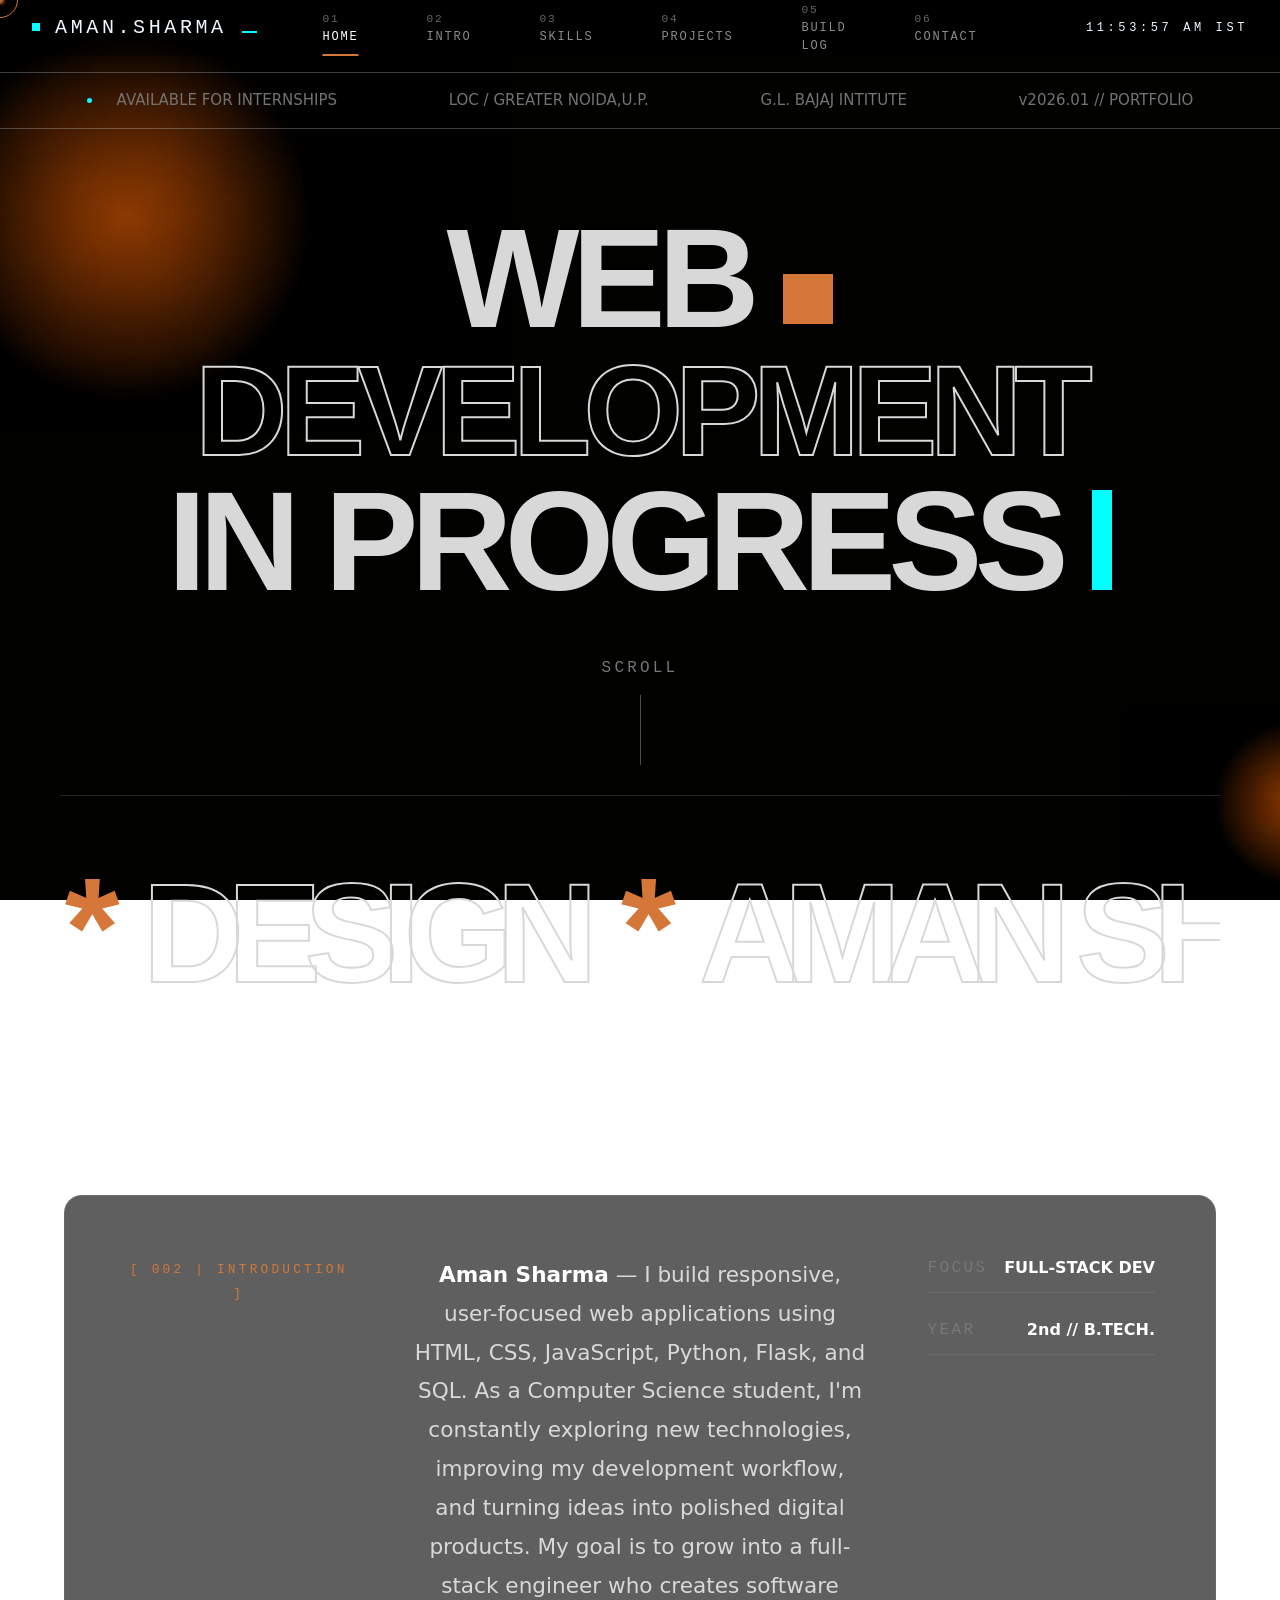
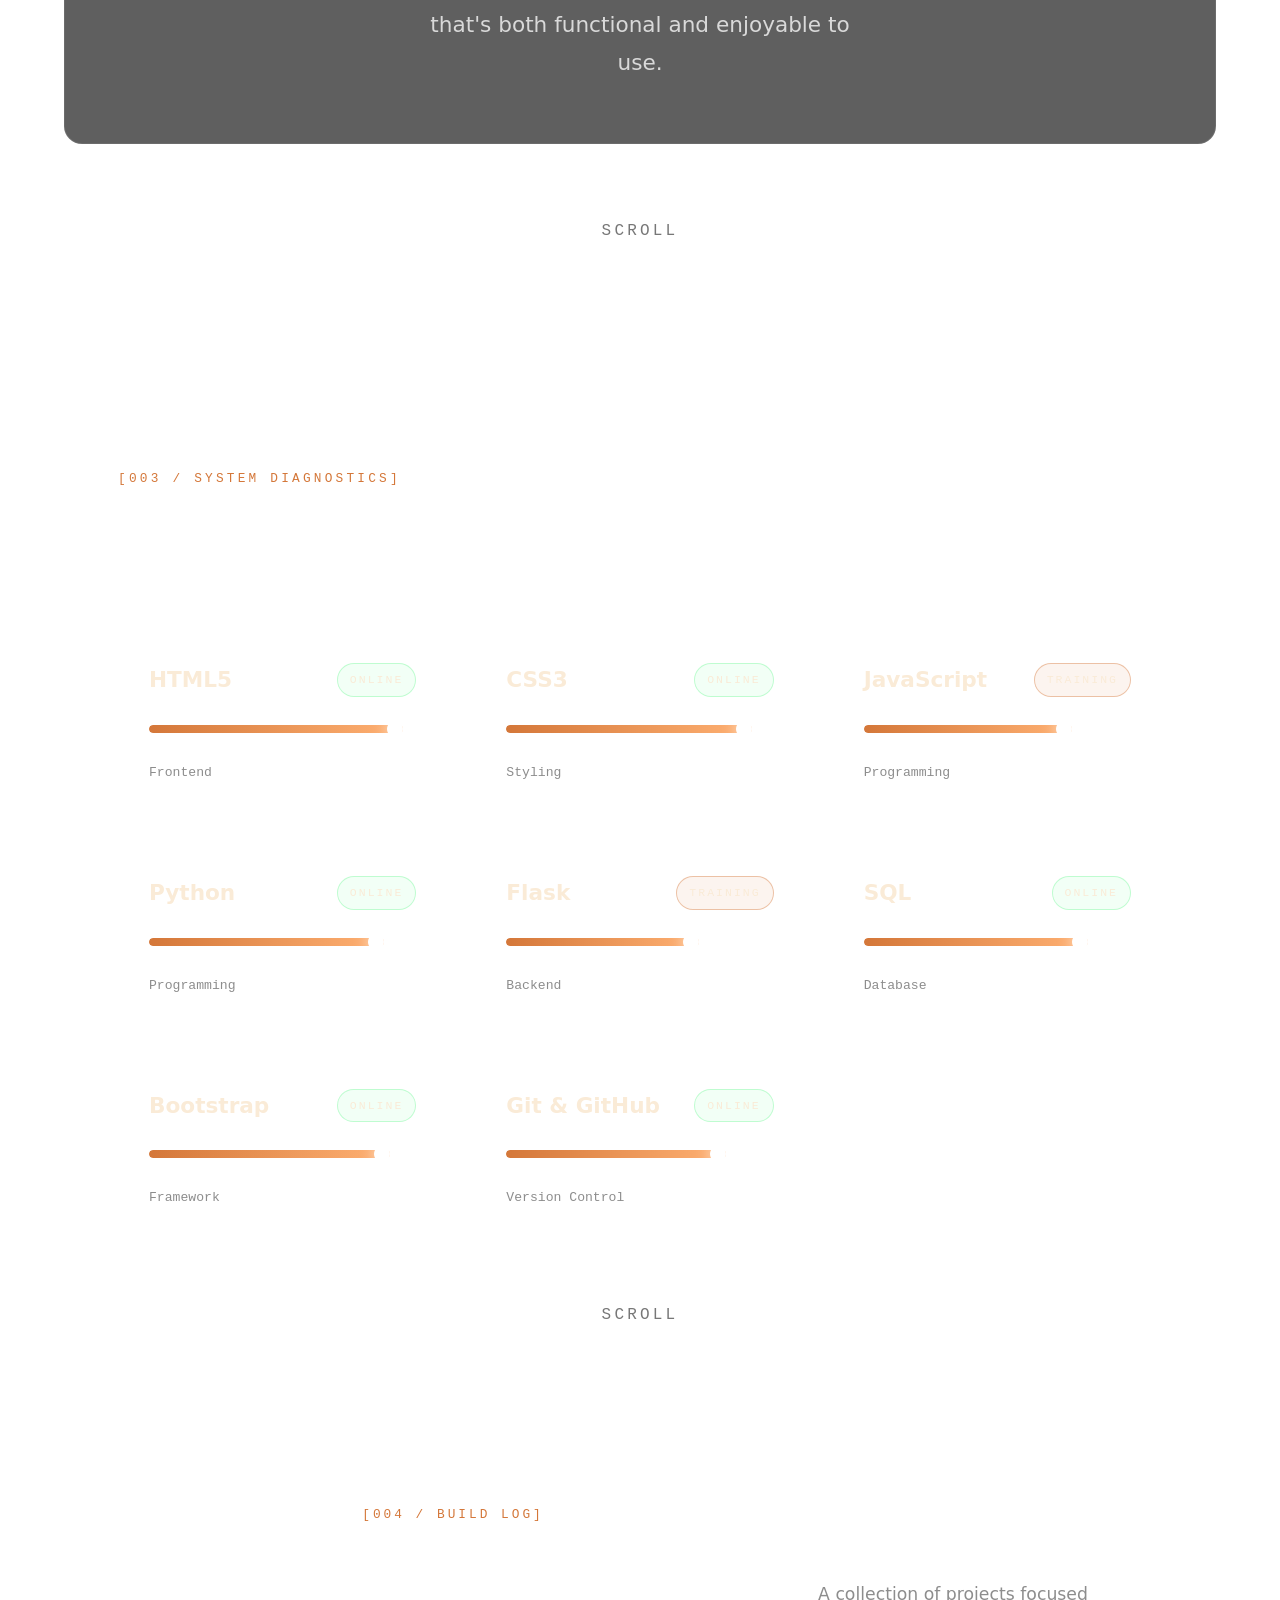
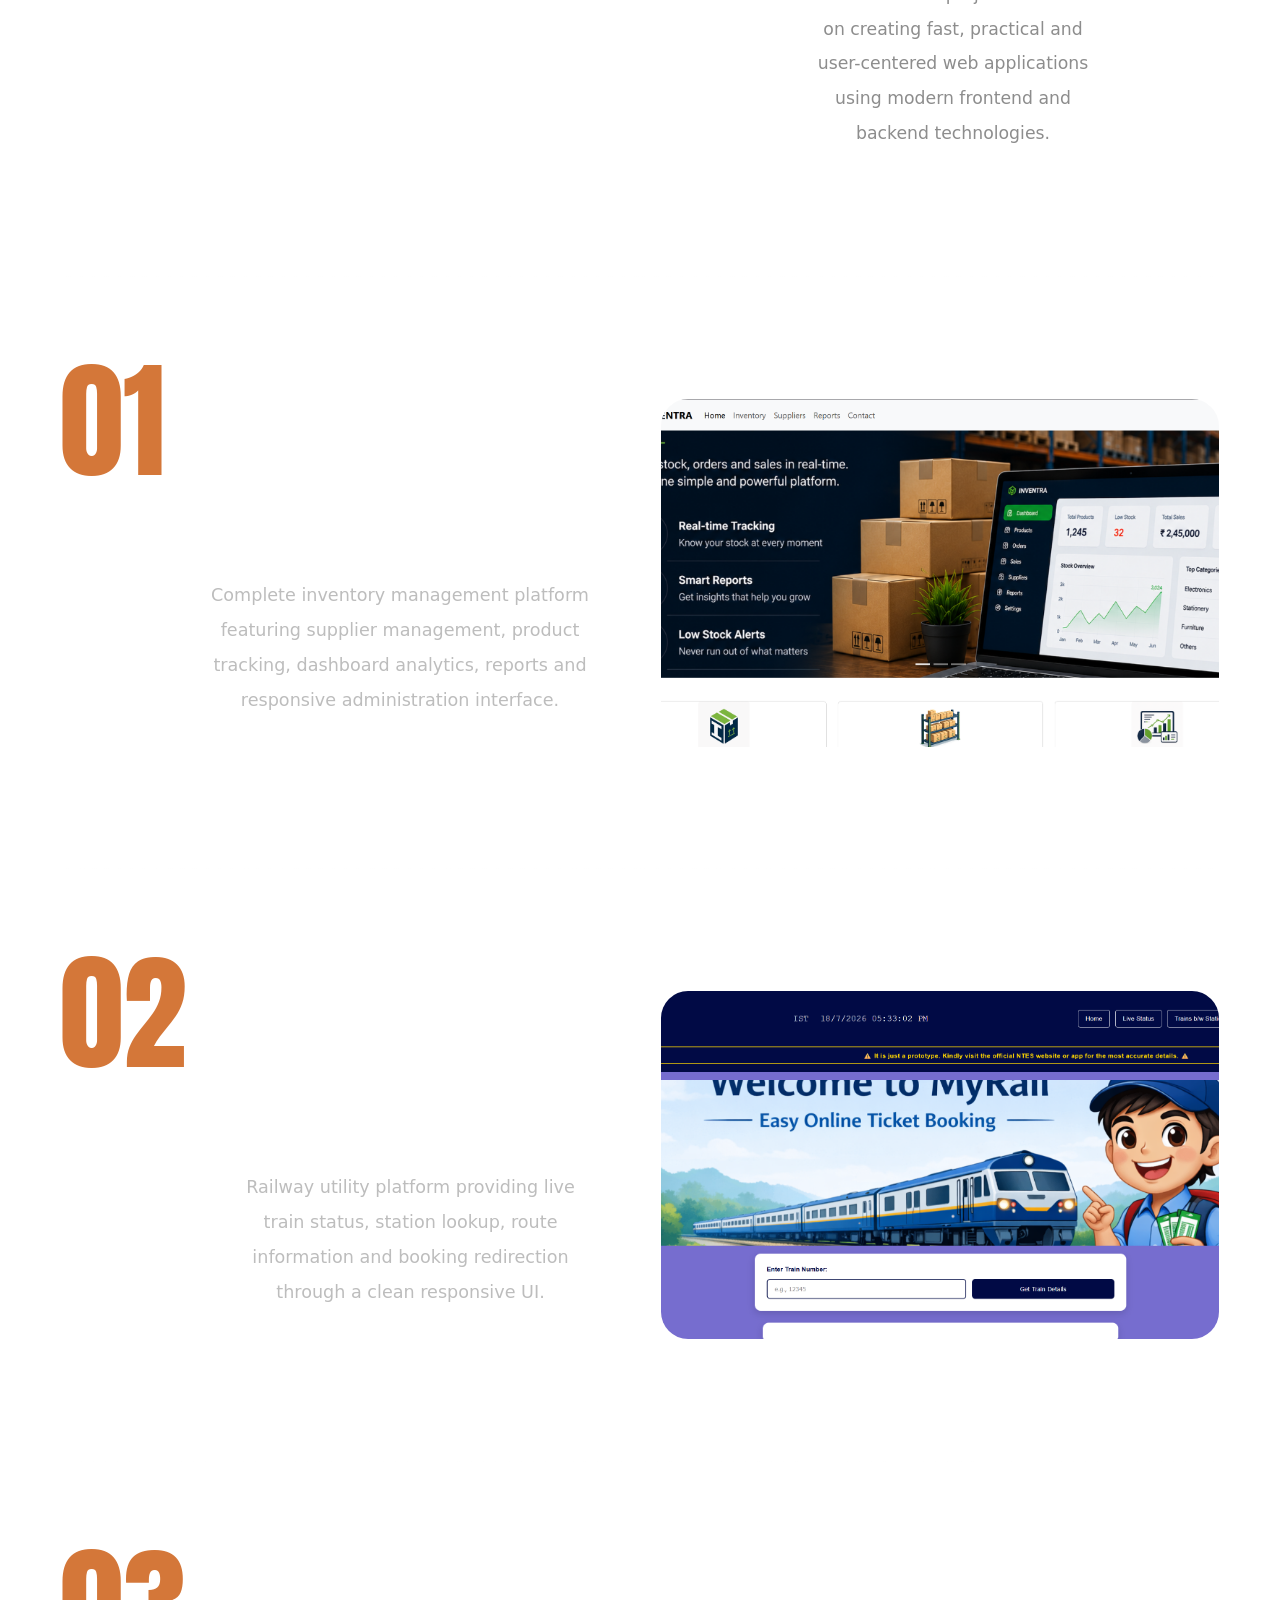
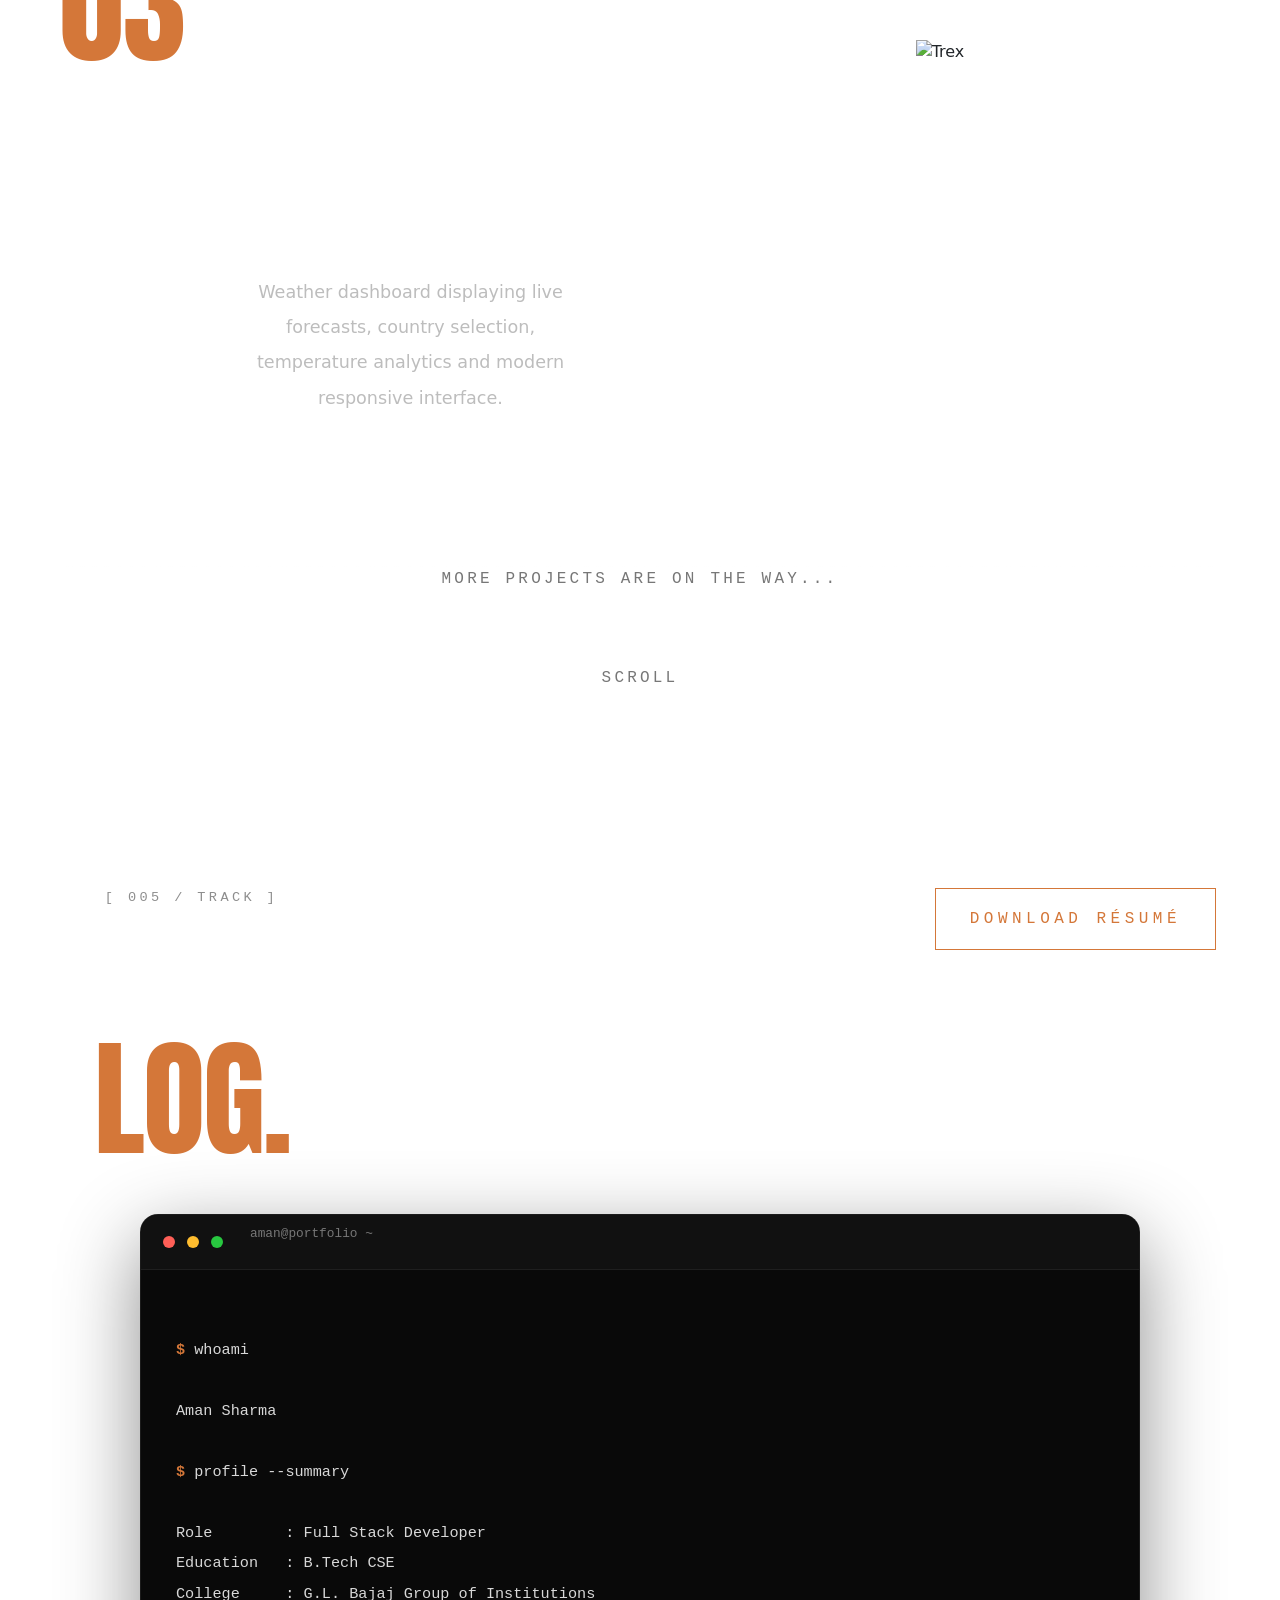
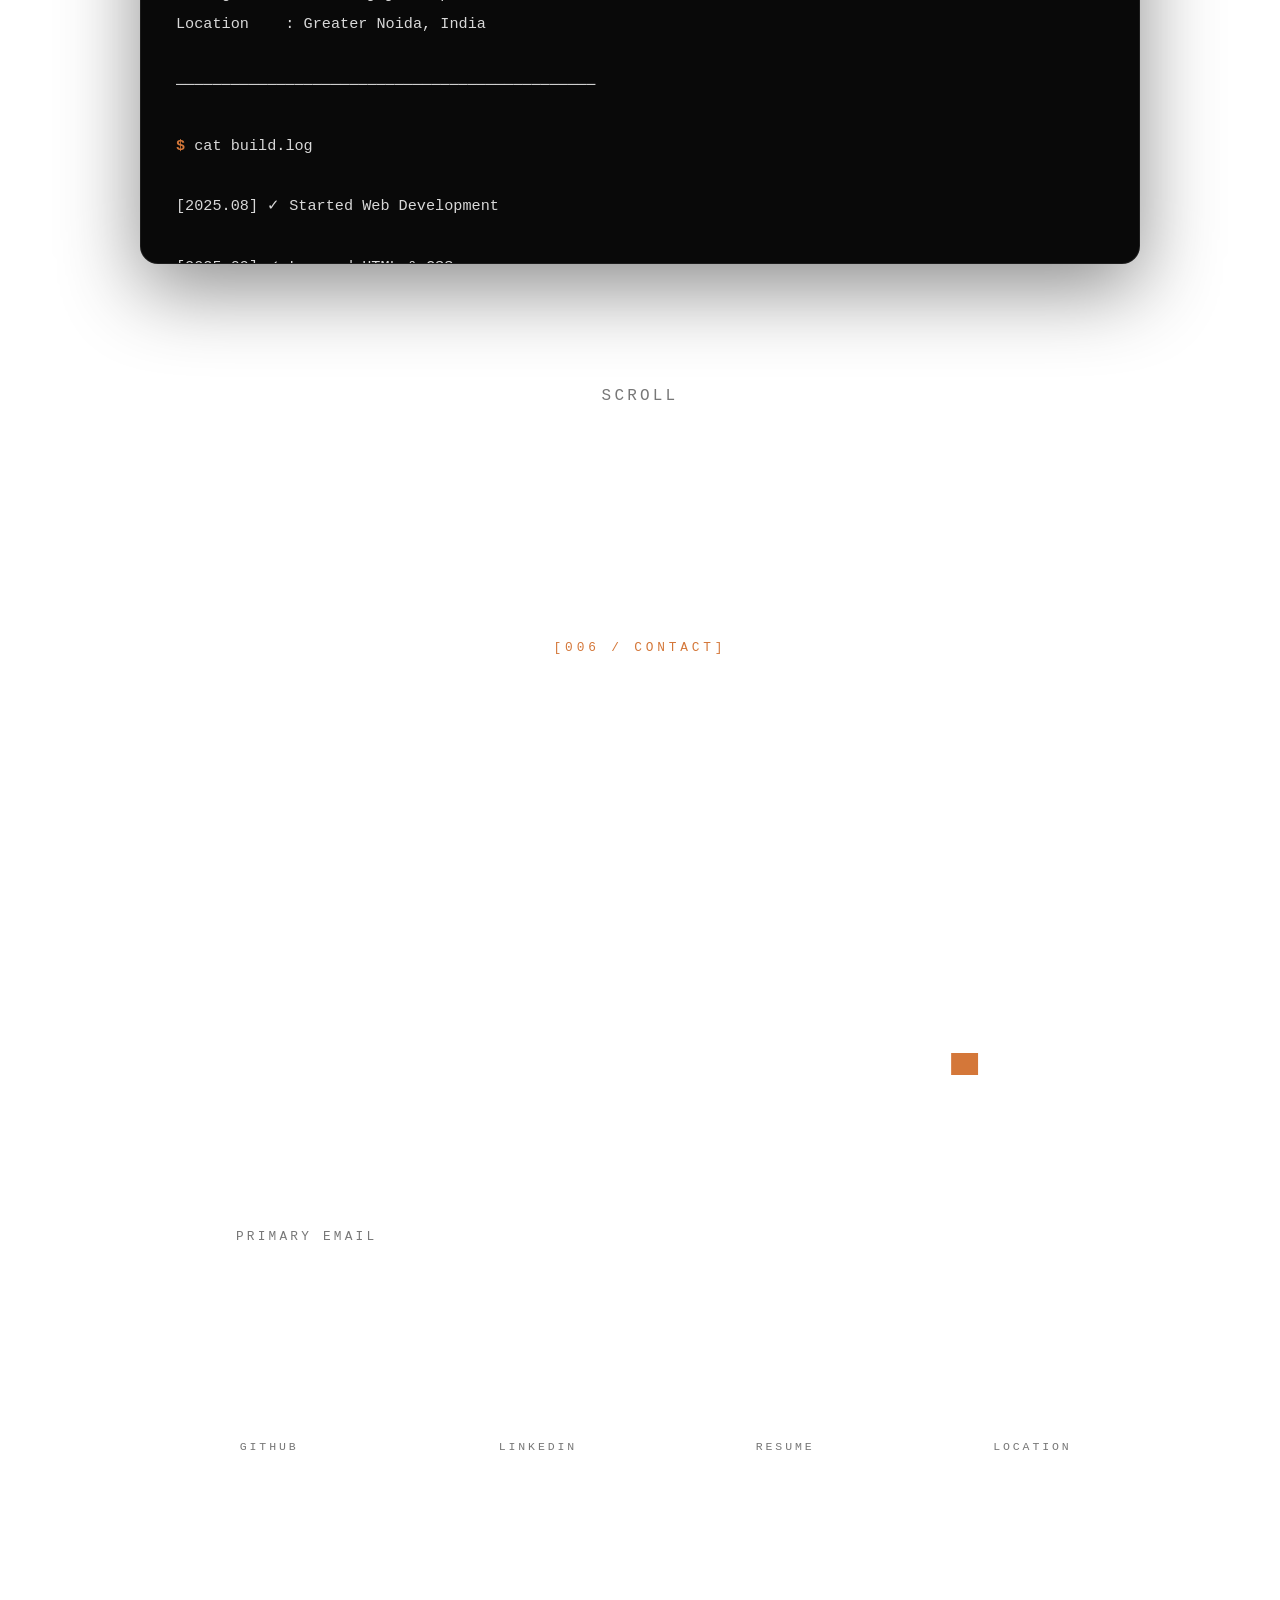
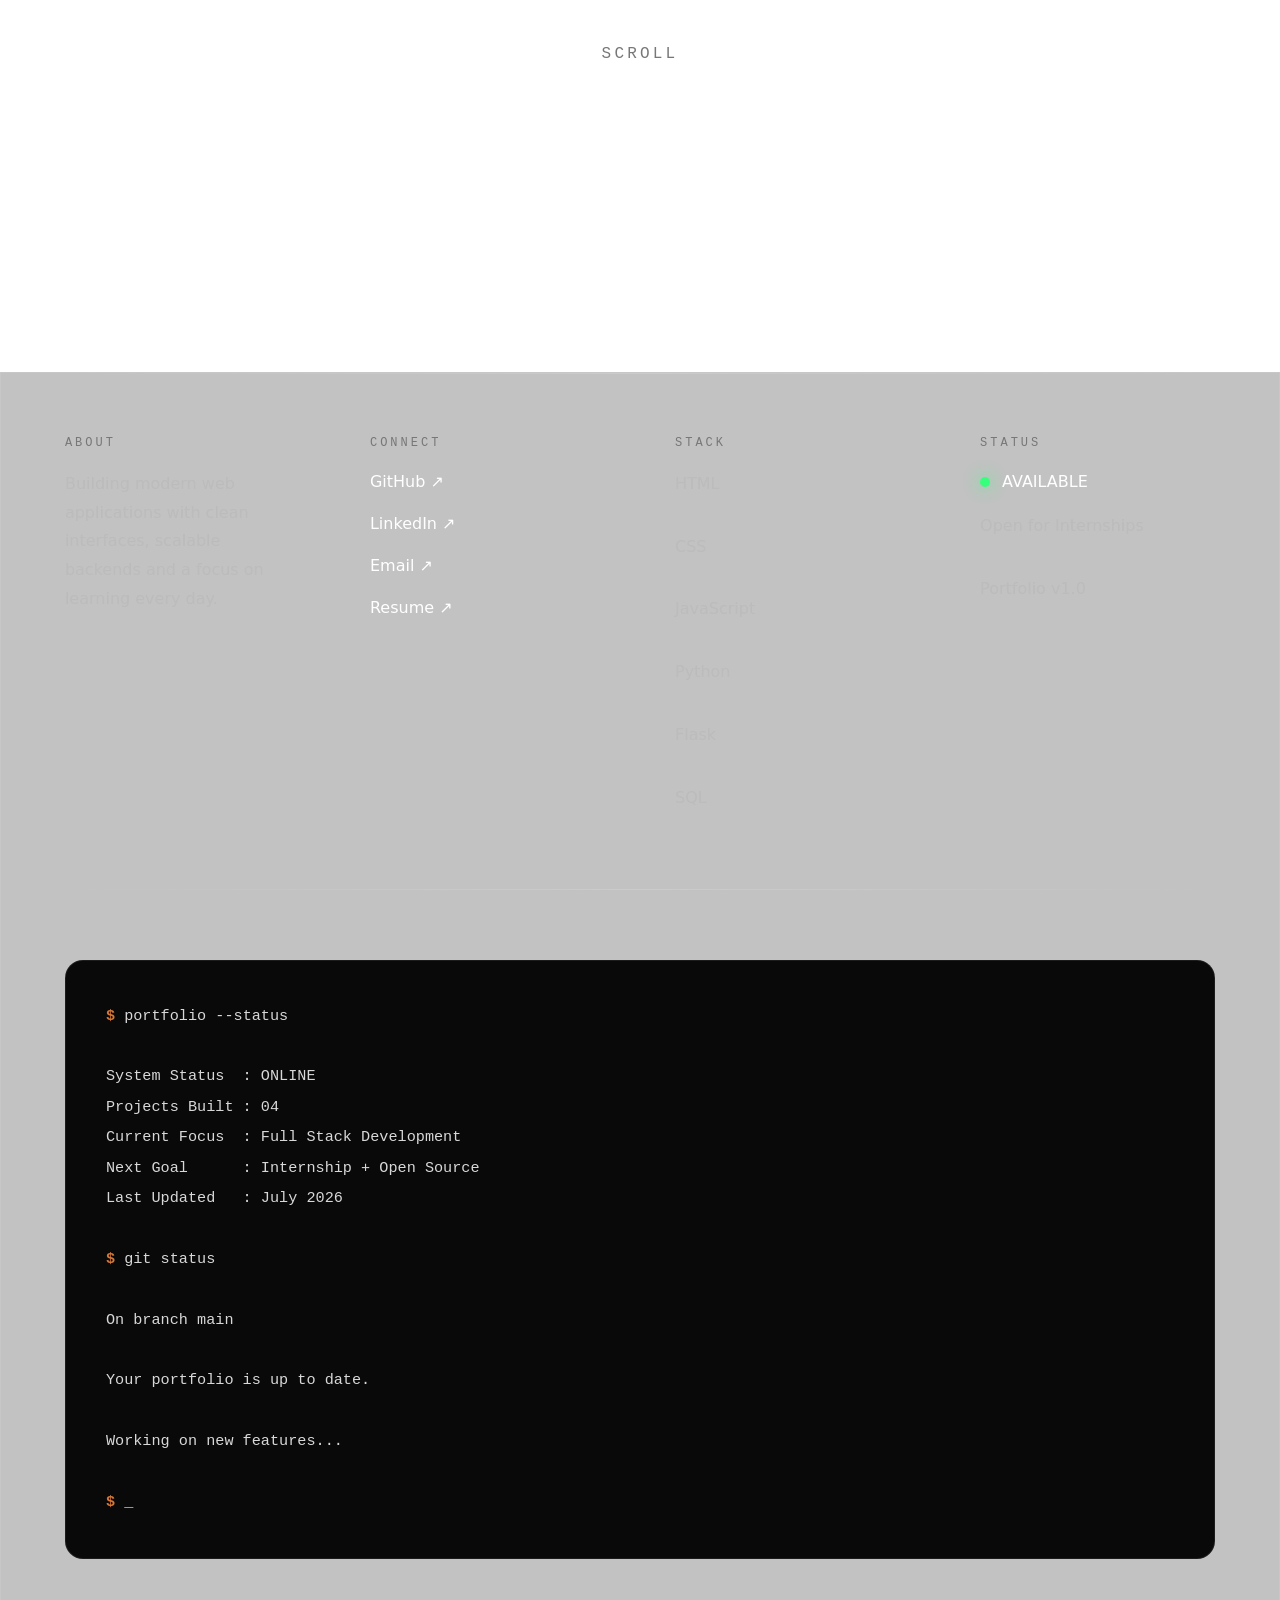
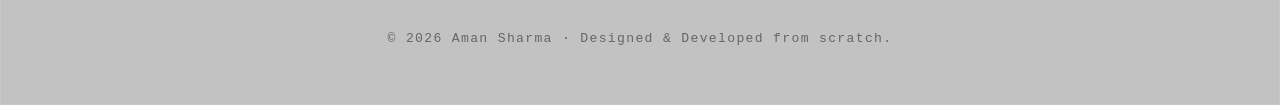
==== index.html @ d2cd314a "Add files via upload" ====
<!DOCTYPE html>

<html lang="en">

<head>

    <meta charset="UTF-8">

    <meta name="viewport" content="width=device-width, initial-scale=1.0">

    <title>AMAN SHARMA | PORTFOLIO</title>



    <link rel="stylesheet" href="style.css">

    <link href="https://cdn.jsdelivr.net/npm/bootstrap@5.3.8/dist/css/bootstrap.min.css" rel="stylesheet" integrity="sha384-sRIl4kxILFvY47J16cr9ZwB07vP4J8+LH7qKQnuqkuIAvNWLzeN8tE5YBujZqJLB" crossorigin="anonymous">

   <link rel="preconnect" href="https://fonts.googleapis.com">

    <link rel="preconnect" href="https://fonts.gstatic.com" crossorigin>

    <link href="https://fonts.googleapis.com/css2?family=Anton&display=swap" rel="stylesheet">

</head>

<body>



    <div class="fixed-bg"></div>



    <nav class="navbar navbar-expand-lg fixed-top" style="position:sticky; background-color:rgb(0,0,0,35%); margin-left: 20px;">

     <div class="container-fluid" style="font-size: 0.75rem; letter-spacing: 0.3em;  font-family: 'JetBrains Mono', monospace; ">

        <a class="navbar-brand" href="#home" style="color: aliceblue;">

        <span class="blinking-square">

</span>

      AMAN.SHARMA

      <span class="blinking-rect">

</span>

    </a>

    <button class="navbar-toggler" type="button" data-bs-toggle="collapse" data-bs-target="#navbarNav" aria-controls="navbarNav" aria-expanded="false" aria-label="Toggle navigation">

      <span class="navbar-toggler-icon"></span>

    </button>

    <div class="collapse navbar-collapse justify-content-center" id="navbarNav">

    <ul class="navbar-nav nav-center">

    <li class="nav-item">
        <a class="nav-link active" href="#home">
            <span>01</span> HOME
        </a>
    </li>

    <li class="nav-item">
        <a class="nav-link" href="#intro">
            <span>02</span> INTRO
        </a>
    </li>

    <li class="nav-item">
        <a class="nav-link" href="#skills">
            <span>03</span> SKILLS
        </a>
    </li>

    <li class="nav-item">
        <a class="nav-link" href="#projects">
            <span>04</span> PROJECTS
        </a>
    </li>

    <li class="nav-item">
        <a class="nav-link" href="#journey">
            <span>05</span> BUILD LOG
        </a>
    </li>

    <li class="nav-item">
        <a class="nav-link" href="#contact">
            <span>06</span> CONTACT
        </a>
    </li>

</ul>

      

    </div>

    <span class="navbar-text" id="clock" style="color: aliceblue; MARGIN-RIGHT:20PX">

        00 : 00  IST

      </span>

  </div>



</nav>



<span style="margin-top: 50px;">

    <hr style="color: aliceblue;">

    <div class="container">

  <div class="item"><span class="CIRC">

</span>AVAILABLE FOR INTERNSHIPS</div>

  <div class="item">LOC / GREATER NOIDA,U.P.</div>

  <div class="item">G.L. BAJAJ INTITUTE</div>

  <div class="item">v2026.01 // PORTFOLIO</div>

</div>

    <hr style="color: aliceblue;">

</span>

    <main style="margin-top: 0px;">
        <section id="home" >
        <div class="hero-title">

    <div class="software">WEB <span class="blinking-square blinking-square-lg"> </span></div> 

    <div class="engineer">Development</div>

    <div class="prog">IN PROGRESS <span class="blinking-rect blinking-rect-lg"></span></div>

</div>

<div class="scroll-indicator" style="margin-top:50px">



    <span>SCROLL</span>



    <div class="scroll-line"></div>



</div>

</div>



        <section class="marquee">

    <div class="marquee-content">

        <span class="engineer" >AMAN SHARMA</span>

        <span class="ast">*</span>

        <span class="engineer" >G.L. BAJAJ</span>

        <span class="ast" >*</span>

        <span class="engineer" >B.TECH.</span>

        <span class="ast" >*</span>

        <span  class="engineer">CSE</span>

        <span class="ast" >*</span>

        <span class="engineer" >DEVELOP</span>

        <span class="ast" >*</span>

        <span class="engineer" >&</span>

        <span class="ast" >*</span>

        <span class="engineer">DESIGN</span>



        <!-- Duplicate for seamless looping -->

        <span class="ast" >*</span>

        <span class="engineer">AMAN SHARMA</span>

        <span class="ast" >*</span>

        <span class="engineer">G.L. BAJAJ</span>

        <span class="ast" >*</span>

        <span class="engineer">B.TECH.</span>

        <span class="ast" >*</span>

        <span class="engineer">CSE</span>

        <span class="ast" >*</span>

        <span class="engineer">DEVELOP</span>

        <span class="ast" >*</span>

        <span class="engineer">&</span>

        <span class="ast" >*</span>

        <span class="engineer">DESIGN</span>

    </div>

</section>
</section>


    <section class="intro" id="intro">



    <div class="intro-heading">

        <span>[ 002 | INTRODUCTION ]</span>

    </div>



    <div class="intro-text">

        <p>

            <strong>Aman Sharma</strong> — I build responsive, user-focused web applications using HTML, CSS, JavaScript, Python, Flask, and SQL. As a Computer Science student, I'm constantly exploring new technologies, improving my development workflow, and turning ideas into polished digital products. My goal is to grow into a full-stack engineer who creates software that's both functional and enjoyable to use.

        </p>

    </div>



    <div class="intro-info">



        <div class="info-row">

            <span>FOCUS</span>

            <span>FULL-STACK DEV</span>

        </div>



        <div class="info-row">

            <span>YEAR</span>

            <span>2nd // B.TECH.</span>

        </div>



    </div>



</section>

<div class="scroll-indicator">



    <span>SCROLL</span>



    <div class="scroll-line"></div>



</div>

<hr style="width:100%; border:0; border-top:1px solid rgb(255, 255, 255); margin:40px 0;">

            

            



        <section class="skills-section" id="skills">



    <div class="section-head">



        <p>[003 / SYSTEM DIAGNOSTICS]</p>



        <h2>PROFESSIONAL SKILLS.</h2>



    </div>



    <div class="diagnostics">



        <div class="diag-card">

            <div class="diag-top">

                <span>HTML5</span>

                <span class="online">ONLINE</span>

            </div>

            <div class="diag-bar">

                <div class="fill" style="width:95%"></div>

            </div>

            <div class="diag-bottom">

                <span>Frontend</span>

                <span>95%</span>

            </div>

        </div>



        <div class="diag-card">

            <div class="diag-top">

                <span>CSS3</span>

                <span class="online">ONLINE</span>

            </div>

            <div class="diag-bar">

                <div class="fill" style="width:92%"></div>

            </div>

            <div class="diag-bottom">

                <span>Styling</span>

                <span>92%</span>

            </div>

        </div>



        <div class="diag-card">

            <div class="diag-top">

                <span>JavaScript</span>

                <span class="training">TRAINING</span>

            </div>

            <div class="diag-bar">

                <div class="fill" style="width:78%"></div>

            </div>

            <div class="diag-bottom">

                <span>Programming</span>

                <span>78%</span>

            </div>

        </div>



        <div class="diag-card">

            <div class="diag-top">

                <span>Python</span>

                <span class="online">ONLINE</span>

            </div>

            <div class="diag-bar">

                <div class="fill" style="width:88%"></div>

            </div>

            <div class="diag-bottom">

                <span>Programming</span>

                <span>88%</span>

            </div>

        </div>



        <div class="diag-card">

            <div class="diag-top">

                <span>Flask</span>

                <span class="training">TRAINING</span>

            </div>

            <div class="diag-bar">

                <div class="fill" style="width:72%"></div>

            </div>

            <div class="diag-bottom">

                <span>Backend</span>

                <span>72%</span>

            </div>

        </div>



        <div class="diag-card">

            <div class="diag-top">

                <span>SQL</span>

                <span class="online">ONLINE</span>

            </div>

            <div class="diag-bar">

                <div class="fill" style="width:84%"></div>

            </div>

            <div class="diag-bottom">

                <span>Database</span>

                <span>84%</span>

            </div>

        </div>



        <div class="diag-card">

            <div class="diag-top">

                <span>Bootstrap</span>

                <span class="online">ONLINE</span>

            </div>

            <div class="diag-bar">

                <div class="fill" style="width:90%"></div>

            </div>

            <div class="diag-bottom">

                <span>Framework</span>

                <span>90%</span>

            </div>

        </div>



        <div class="diag-card">

            <div class="diag-top">

                <span>Git & GitHub</span>

                <span class="online">ONLINE</span>

            </div>

            <div class="diag-bar">

                <div class="fill" style="width:82%"></div>

            </div>

            <div class="diag-bottom">

                <span>Version Control</span>

                <span>82%</span>

            </div>

        </div>



    </div>



</section>

<div class="scroll-indicator">



    <span>SCROLL</span>



    <div class="scroll-line"></div>



</div>

<hr style="width:100%; border:0; border-top:1px solid rgb(255, 255, 255);">

        <section class="projects-section" id="projects">
            
    <div class="projects-top">

        <div class="projects-heading">

            <span class="section-index">[004 / BUILD LOG]</span>

            <h1>FEATURED</h1>

            <h1 class="accent">BUILDS_</h1>

        </div>

        <div class="projects-intro">

            <p>
                A collection of projects focused on creating fast,
                practical and user-centered web applications using
                modern frontend and backend technologies.
            </p>

        </div>

    </div>
<div class="project-divider"></div>
    <div class="project-item">
        <div class="project-left">

            <span class="project-id">01</span>

            <div class="project-content">

                <h2>INVENTRA</h2>

                <div class="project-tags">

                    <span>FULL STACK</span>
                    <span>2026</span>
                    <span>FLASK</span>
                    <span>SQLALCHEMY</span>
                    <span>SQLITE</span>
                    <span>BOOTSTRAP</span>

                </div>

                <p>

                    Complete inventory management platform featuring
                    supplier management, product tracking, dashboard
                    analytics, reports and responsive administration
                    interface.

                </p>

                <div class="project-links">

                    <a href="https://inventra1.pythonanywhere.com/" target="_blank">Live Demo ↗</a>

                    <a href="https://github.com/CodingWithAman1/Inventra" target="_blank">GitHub ↗</a>

                </div>

            </div>

        </div>

        <div class="project-right">

            <img src="assets/inv.png" alt="Inventra">

        </div>

    </div>

    <div class="project-divider"></div>

    <div class="project-item">

        <div class="project-left">

            <span class="project-id">02</span>

            <div class="project-content">

                <h2>MYRAIL</h2>

                <div class="project-tags">

                    <span>WEB APP</span>
                    <span>JAVASCRIPT</span>
                    <span>API</span>
                    <span>HTML</span>
                    <span>CSS</span>

                </div>

                <p>

                    Railway utility platform providing live train
                    status, station lookup, route information and
                    booking redirection through a clean responsive UI.

                </p>

                <div class="project-links">

                    <a href="https://myrailbase.netlify.app/" target="_blank">Live Demo ↗</a>

                    <a href="https://github.com/CodingWithAman1/myRail" target="_blank">GitHub ↗</a>

                </div>

            </div>

        </div>

        <div class="project-right">

            <img src="assets/myrail.png" alt="MyRail">

        </div>

    </div>

    <div class="project-divider"></div>

    <div class="project-item">

        <div class="project-left">

            <span class="project-id">03</span>

            <div class="project-content">

                <h2>T-REX RUNNER</h2>

                <div class="project-tags">

                    <span>HTML</span>
                    <span>JS</span>
                    <span>P5 LIBRARY</span>
                    <span>GAME DEV</span>
                    <span>JUST FOR FUN</span>
                    <span>PC ONLY</span>
                </div>

                <p>

                    Weather dashboard displaying live forecasts,
                    country selection, temperature analytics and
                    modern responsive interface.

                </p>

                <div class="project-links">

                    <a href="https://codingwithaman1.github.io/trex/" target="_blank">Live Demo ↗</a>

                    <a href="https://github.com/CodingWithAman1/trex" target="_blank">GitHub ↗</a>

                </div>

            </div>

        </div>

        <div class="project-right">

            <img src="assets/trex.png" alt="Trex">

        </div>

    </div>
    <div class="project-divider"></div>
    <div class="scroll-indicator">
    <span>MORE PROJECTS ARE ON THE WAY...</span>
</div>

</section>
<div class="scroll-indicator">

    <span>SCROLL</span>
    <div class="scroll-line"></div>

</div>

<hr style="width:100%; border:0; border-top:1px solid rgb(255, 255, 255);">
<section class="journey-section" id="journey">

    <div class="journey-header">

        <div class="journey-title">
            <p>[ 005 / TRACK ]</p>

            <h1>BUILD</h1>
            <h1 class="orange">LOG.</h1>

        </div>

        <a href="assets/Aman-Sharma-Resume.pdf"
           download
           class="resume-btn">

            <i class="fa-solid fa-download"></i>

            DOWNLOAD RÉSUMÉ

        </a>

    </div>

   <section class="cli-section">

    <div class="terminal">

        <div class="terminal-top">

            <span class="red"></span>
            <span class="yellow"></span>
            <span class="green"></span>

            <p>aman@portfolio ~</p>

        </div>

        <div class="terminal-body">

<pre><code>
<pre><code><span class="cmd">$</span> whoami

Aman Sharma

<span class="cmd">$</span> profile --summary

Role        : Full Stack Developer
Education   : B.Tech CSE
College     : G.L. Bajaj Group of Institutions
Location    : Greater Noida, India

──────────────────────────────────────────────

<span class="cmd">$</span> cat build.log

[2025.08] ✓ Started Web Development

[2025.09] ✓ Learned HTML & CSS

[2025.11] ✓ Built First Responsive Website

[2026.01] ✓ Learned JavaScript

[2026.03] ✓ Started Python

[2026.04] ✓ Learned SQL & Database Design

[2026.05] ✓ Started Flask

[2026.06] ✓ Released MyRail

[2026.07] ✓ Released Weather Dashboard

[2026.07] ✓ Released Inventra

──────────────────────────────────────────────

<span class="cmd">$</span> git log --oneline

4b91de2  Portfolio Redesign

1ce03fa  Inventra Analytics Dashboard

90bb7d8  Supplier Management Module

84d6d61  Weather Dashboard

2ad5ef0  MyRail API Integration

──────────────────────────────────────────────

<span class="cmd">$</span> ls ./projects

📦 Inventra/

🚆 MyRail/

☁ Weather Dashboard/

🦖 T-Rex Runner/

──────────────────────────────────────────────

<span class="cmd">$</span> skill-check

Frontend ............ ████████████ 95%

CSS/UI .............. ███████████ 92%

Bootstrap ........... ███████████ 90%

Python .............. ██████████ 88%

SQL ................. █████████ 84%

Git/GitHub .......... ████████ 82%

JavaScript .......... ████████ 78%

Flask ............... ███████ 72%

──────────────────────────────────────────────

<span class="cmd">$</span> currently

→ Learning Data Structures

→ Solving LeetCode

→ Building Full Stack Applications

→ Exploring Open Source

──────────────────────────────────────────────

<span class="cmd">$</span> next-targets

□ Internship

□ Open Source Contributions

□ GSOC

□ AI + Full Stack Development

──────────────────────────────────────────────

<span class="cmd">$</span> status

System Status : ONLINE

Last Deployment : SUCCESS

Currently Building...

<span class="cmd">$</span> <span class="cursor"></span>
</code></pre>
</code></pre>

        </div>

    </div>

</section>

</section>
<div class="scroll-indicator">

    <span>SCROLL</span>
    <div class="scroll-line"></div>

</div>
<hr style="width:100%; border:0; border-top:1px solid rgb(255, 255, 255); margin:40px 0;">
<section class="contact-section" id="contact">

    <div class="contact-heading">

        <span class="contact-index">[006 / CONTACT]</span>

        <h1>LET'S</h1>
        <h1 class="outline">BUILD</h1>
        <h1>SOMETHING<span>.</span></h1>

    </div>

    <div class="contact-mail">

        <div>

            <span class="mail-label">PRIMARY EMAIL</span>

            <h2>
                <a href="mailto:shruti.sharma6386@gmail.com" style="margin-right: 15%">
                    shruti.sharma6386@gmail.com
                </a>
            </h2>

        </div>

        <a class="mail-btn"
           href="mailto:shruti.sharma6386@gmail.com" style="margin-left: 52px">

            SEND MAIL ↗

        </a>

    </div>

    <div class="contact-grid">

        <a href="https://github.com/CodingWithAman1"
           target="_blank"
           class="contact-card">

            <span>GITHUB</span>

            <h3>CodingWithAman1</h3>

            ↗

        </a>

        <a href="https://www.linkedin.com/in/aman-sharma-web/"
           target="_blank"
           class="contact-card">

            <span>LINKEDIN</span>

            <h3>Aman Sharma</h3>

            ↗

        </a>

        <a href="assets/Aman-Sharma-Resume.pdf"
           download
           class="contact-card">

            <span>RESUME</span>

            <h3>Download CV</h3>

            ↗

        </a>

         <a href="https://maps.google.com/?q=Greater+Noida,+Uttar+Pradesh,+India"
         target="_blank"
           class="contact-card">

            <span>LOCATION</span>

            <h3>GREATER NOIDA</h3>

            ↗

        </a>
    </div>

</section>
<div class="scroll-indicator">

    <span>SCROLL</span>
    <div class="scroll-line"></div>

</div>
<hr style="width:100%; border:0; border-top:1px solid rgb(255, 255, 255); margin:40px 0;">

    </main>
<footer class="footer">

    <div class="footer-divider"></div>

    <div class="footer-grid">

        <div class="footer-column">

            <span class="footer-label">ABOUT</span>

            <p>
                Building modern web applications with
                clean interfaces, scalable backends and
                a focus on learning every day.
            </p>

        </div>

        <div class="footer-column">

            <span class="footer-label">CONNECT</span>

            <a href="https://github.com/CodingWithAman1" target="_blank">
                GitHub ↗
            </a>

            <a href="https://www.linkedin.com/in/aman-sharma-web/">
                LinkedIn ↗
            </a>

            <a href="mailto:shruti.sharma6386@gmail.com">
                Email ↗
            </a>

            <a href="assets/Aman-Sharma-Resume.pdf" download>
                Resume ↗
            </a>

        </div>

        <div class="footer-column">

            <span class="footer-label">STACK</span>

            <p>HTML</p>
            <p>CSS</p>
            <p>JavaScript</p>
            <p>Python</p>
            <p>Flask</p>
            <p>SQL</p>

        </div>

        <div class="footer-column">

            <span class="footer-label">STATUS</span>

            <div class="status-line">

                <span class="status-dot"></span>

                AVAILABLE

            </div>

            <p>Open for Internships</p>

            <p>Portfolio v1.0</p>

        </div>

    </div>

    <div class="footer-divider"></div>

    <div class="footer-terminal">

<pre><code><span class="cmd">$</span> portfolio --status

System Status  : ONLINE
Projects Built : 04
Current Focus  : Full Stack Development
Next Goal      : Internship + Open Source
Last Updated   : July 2026

<span class="cmd">$</span> git status

On branch main

Your portfolio is up to date.

Working on new features...

<span class="cmd">$</span> _</code></pre>

    </div>

    <div class="footer-bottom">

        <p>
            © 2026 Aman Sharma · Designed & Developed from scratch.
        </p>

    </div>

</footer>
<script src="https://cdn.jsdelivr.net/npm/@popperjs/core@2.11.8/dist/umd/popper.min.js" integrity="sha384-I7E8VVD/ismYTF4hNIPjVp/Zjvgyol6VFvRkX/vR+Vc4jQkC+hVqc2pM8ODewa9r" crossorigin="anonymous"></script>

<script src="https://cdn.jsdelivr.net/npm/bootstrap@5.3.8/dist/js/bootstrap.min.js" integrity="sha384-G/EV+4j2dNv+tEPo3++6LCgdCROaejBqfUeNjuKAiuXbjrxilcCdDz6ZAVfHWe1Y" crossorigin="anonymous"></script>

<div class="cursor-dot"></div>

<div class="cursor-outline"></div>



<script src="script.js"></script>

</body>

</html>
---- style.css ----
@import url('https://api.fontshare.com/v2/css?f[]=cabinet-grotesk@200,300,400,500,700,800,900&display=swap');



/* Your CSS starts here */

:root{

    /* ==========================================
       COLORS
    ========================================== */

    --bg:#050505;
    --bg-secondary:#0d0d0d;
    --bg-tertiary:#141414;

    --text:#ffffff;
    --text-secondary:#d8d8d8;
    --muted:#8d8d8d;
    --muted-light:#b7b7b7;

    --accent:#d47739;
    --accent-light:#ffb173;
    --accent-dark:#a65a28;

    --success:#5ef58a;
    --warning:#ffcf5c;
    --danger:#ff5c5c;

    /* ==========================================
       GLASS / SURFACE
    ========================================== */

    --surface:rgba(255,255,255,.04);
    --surface-hover:rgba(255,255,255,.08);

    --glass:rgba(255,255,255,.045);
    --glass-dark:rgba(10,10,10,.72);

    --border:rgba(255,255,255,.08);
    --border-light:rgba(255,255,255,.15);

    /* ==========================================
       TYPOGRAPHY
    ========================================== */

    --display:'Anton',sans-serif;
    --heading:'Cabinet Grotesk',sans-serif;
    --body:'Cabinet Grotesk',sans-serif;
    --mono:'JetBrains Mono',monospace;

    /* ==========================================
       FONT SIZES
    ========================================== */

    --fs-xs:.75rem;
    --fs-sm:.9rem;
    --fs-md:1rem;
    --fs-lg:1.2rem;
    --fs-xl:1.5rem;
    --fs-2xl:2rem;
    --fs-3xl:3rem;
    --fs-4xl:4rem;

    --hero-title:clamp(5rem,12vw,10rem);
    --section-title:clamp(3rem,7vw,6rem);
    --project-title:clamp(3rem,6vw,5rem);

    /* ==========================================
       SPACING
    ========================================== */

    --container-width:1280px;
    --container:90%;

    --section-padding:8rem;

    --space-xs:.5rem;
    --space-sm:1rem;
    --space-md:2rem;
    --space-lg:4rem;
    --space-xl:6rem;
    --space-2xl:8rem;

    /* ==========================================
       BORDER RADIUS
    ========================================== */

    --radius-sm:10px;
    --radius-md:18px;
    --radius-lg:28px;
    --radius-xl:40px;
    --radius-pill:999px;

    /* ==========================================
       SHADOWS
    ========================================== */

    --shadow-sm:
        0 10px 25px rgba(0,0,0,.18);

    --shadow-md:
        0 20px 45px rgba(0,0,0,.28);

    --shadow-lg:
        0 35px 70px rgba(0,0,0,.4);

    --shadow-glow:
        0 0 45px rgba(212,119,57,.18);

    --shadow-orange:
        0 15px 35px rgba(212,119,57,.18);

    /* ==========================================
       GRADIENTS
    ========================================== */

    --gradient-orange:
        linear-gradient(
            135deg,
            var(--accent),
            var(--accent-light)
        );

    --gradient-white:
        linear-gradient(
            180deg,
            #ffffff,
            #bbbbbb
        );

    --gradient-border:
        linear-gradient(
            to right,
            transparent,
            rgba(255,255,255,.15),
            transparent
        );

    /* ==========================================
       EFFECTS
    ========================================== */

    --blur:18px;
    --backdrop:blur(18px);

    /* ==========================================
       LAYOUT
    ========================================== */

    --navbar-height:90px;
    --hero-height:100vh;

    /* ==========================================
       ANIMATION
    ========================================== */

    --transition-fast:.25s ease;

    --transition:
        .45s cubic-bezier(.22,1,.36,1);

    --transition-slow:
        .8s cubic-bezier(.22,1,.36,1);

}



*{

    margin:0;

    padding:0;

    box-sizing:border-box;

}



html{

    scroll-behavior:smooth;

}



body{
    background:var(--bg);
    color:var(--text);
    font-family:var(--body);
    overflow-x:hidden;
}



/* Fixed Background */



.fixed-bg{

    position:fixed;



    top:0;

    left:0;



    width:100%;

    height:100vh;



    background-image:url("./assets/bg.png");

    background-size:cover;

    background-position:center;

    background-repeat:no-repeat;



    z-index:-2;

}



/* Dark overlay (optional) */



.fixed-bg::after{

    content:"";

    position:absolute;

    inset:0;

    background:rgba(0,0,0,.45);

}



/* Content */



main{

    position:relative;

    z-index:2;

}

.skills-section{

    position:relative;

    width:100%;

}



.section-head{

    width:90%;

    max-width:1200px;

    margin:0 auto 50px;

    text-align:left;

}



.section-head p{

    color:var(--accent);

    font-family:var(--mono);

    letter-spacing:.25em;

    font-size:.8rem;

    text-transform:uppercase;

    margin-bottom:14px;

}



.section-head h2{

    font-family:'Cabinet Grotesk', sans-serif;

    font-weight:900;

    font-size:clamp(2.25rem,5vw,3.75rem);

    letter-spacing:-.02em;

    text-transform:uppercase;

    color:#fff;

}



.diagnostics{

    width:90%;

    max-width:1200px;

    margin:0 auto;

    display:grid;

    grid-template-columns:repeat(auto-fit,minmax(280px,1fr));

    gap:28px;

}



.diag-card{

    position:relative;

    padding:30px;

    background:var(--surface);

    border:1px solid var(--border);

    border-radius:24px;

    backdrop-filter:blur(18px);

    overflow:hidden;

    transition:var(--transition);
}



.diag-card::before{

    content:"";

    position:absolute;

    inset:0;

    background:linear-gradient(135deg,rgba(212,119,57,.08),transparent 55%);

    opacity:0;

    transition:var(--transition);

}
.diag-top span{
    color: antiquewhite
    ;
}


.diag-card:hover{

    transform:translateY(-10px);

    border-color:rgba(212,119,57,.55);

    background:var(--surface-hover);

}



.diag-card:hover::before{

    opacity:1;

}



.diag-top{

    display:flex;

    justify-content:space-between;

    align-items:center;

    margin-bottom:28px;

}



.diag-top span:first-child{

    font-size:1.35rem;

    font-weight:700;

}

.projects-section{
    caret-color:aliceblue;
}
.project-content h2{
    font-family:var(--display);
    font-size:4.3rem;
    line-height:.9;
    letter-spacing:2px;
    color:var(--text);
}
.projects-heading h1{
    font-family:var(--display);
    font-size:clamp(4rem,9vw,8rem);
    line-height:.85;
    letter-spacing:2px;
    color:var(--text);
}
.projects-top{
    display:grid;
    grid-template-columns:1.3fr .7fr;
    gap:80px;
    align-items:end;
    margin-bottom:110px;
}

.projects-heading{
    display:flex;
    flex-direction:column;
}

.section-index{
    font-family:var(--mono);
    color:var(--accent);
    letter-spacing:3px;
    font-size:.8rem;
    margin-bottom:30px;
}

.projects-heading h1{
    font-family:var(--display);
    font-size:clamp(4rem,9vw,8rem);
    line-height:.85;
    letter-spacing:2px;
}

.projects-heading .accent{
    color:transparent;
    -webkit-text-stroke:2px #fff;
}

.projects-intro{
    display:flex;
    justify-content:flex-end;
}

.projects-intro p{
    max-width:420px;
    color:var(--muted);
    font-size:1.08rem;
    line-height:2;
}

.project-item{
    display:grid;
    grid-template-columns:1fr 560px;
    gap:70px;
    align-items:center;
    padding:80px 0;
    transition:var(--transition);
}

.project-item:hover{
    transform:translateY(-8px);
}

.project-left{
    display:flex;
    gap:45px;
    align-items:flex-start;
}

.project-id{
    font-family:var(--display);
    font-size:8rem;
    color:var(--accent);
    line-height:1;
    user-select:none;
    transition:var(--transition);
}

.project-item:hover .project-id{
    color:var(--accent-light);
}

.project-content{
    display:flex;
    flex-direction:column;
    gap:30px;
}

.project-content h2{
    font-family:var(--display);
    font-size:4.3rem;
    line-height:.9;
    letter-spacing:2px;
}

.project-tags{
    display:flex;
    flex-wrap:wrap;
    gap:12px;
}

.project-tags span{
    padding:10px 18px;
    border:1px solid rgba(255,255,255,.08);
    background:rgba(255,255,255,.04);
    border-radius:999px;

    font-family:var(--mono);
    font-size:.72rem;
    letter-spacing:2px;

    color:#fff;

    transition:var(--transition);
}

.project-tags span:hover{
    background:rgba(212,119,57,.12);
    border-color:rgba(212,119,57,.45);
    color:var(--accent-light);
}

.project-content p{
    max-width:600px;
    color:#bdbdbd;
    font-size:1.1rem;
    line-height:2;
}

.project-links{
    display:flex;
    gap:40px;
}

.project-links a{
    position:relative;
    font-family:var(--mono);
    letter-spacing:2px;
    color:#fff;
    transition:var(--transition);
}

.project-links a::after{
    content:"";
    position:absolute;
    left:0;
    bottom:-8px;
    width:0;
    height:2px;
    background:var(--accent);
    transition:var(--transition);
}

.project-links a:hover{
    color:var(--accent);
}

.project-links a:hover::after{
    width:100%;
}

.project-right{
    overflow:hidden;
    border-radius:28px;
    border:1px solid rgba(255,255,255,.08);
    background:rgba(255,255,255,.03);
    aspect-ratio:16/10;
}

.project-right img{
    width:100%;
    height:100%;
    object-fit:cover;
    transition:.8s cubic-bezier(.22,1,.36,1);
}

.project-item:hover .project-right img{
    transform:scale(1.08);
}

.project-divider{
    width:100%;
    height:1px;
    background:linear-gradient(to right,
    transparent,
    rgba(255,255,255,.18),
    transparent);
}

@media(max-width:1200px){

    .projects-top{
        grid-template-columns:1fr;
        gap:50px;
    }

    .projects-intro{
        justify-content:flex-start;
    }

    .project-item{
        grid-template-columns:1fr;
    }

    .project-right{
        order:-1;
    }

}

@media(max-width:768px){

    .project-left{
        flex-direction:column;
        gap:20px;
    }

    .project-id{
        font-size:5rem;
    }

    .project-content h2{
        font-size:3rem;
    }

    .project-links{
        flex-direction:column;
        gap:18px;
    }

    .project-tags{
        gap:10px;
    }

}

.online,

.training{

    font-family:var(--mono);

    font-size:.72rem;

    letter-spacing:2px;

    padding:7px 12px;

    border-radius:100px;

}



.online{

    color:#5ef58a;

    border:1px solid rgba(94,245,138,.35);

    background:rgba(94,245,138,.08);

}



.training{

    color:var(--accent);

    border:1px solid rgba(212,119,57,.4);

    background:rgba(212,119,57,.08);

}



.diag-bar{

    width:100%;

    height:8px;

    border-radius:20px;

    background:rgba(255,255,255,.06);

    overflow:hidden;

    margin-bottom:26px;

}



.fill{

    height:100%;

    border-radius:20px;

    background:linear-gradient(90deg,var(--accent),var(--accent-light));

    position:relative;

}



.fill::after{

    content:"";

    position:absolute;

    right:0;

    top:50%;

    transform:translateY(-50%);

    width:16px;

    height:16px;

    border-radius:50%;

    background:#fff;

    box-shadow:0 0 15px rgba(255,255,255,.8);

}



.diag-bottom{

    display:flex;

    justify-content:space-between;

    align-items:center;

}



.diag-bottom span:first-child{

    color:var(--muted);

    font-family:var(--mono);

    font-size:.82rem;

}



.diag-bottom span:last-child{

    font-size:1.15rem;

    font-weight:700;

    color:#fff;

}



.diag-card:hover .fill{

    filter:brightness(1.15);

}



.diag-card:hover .online{

    box-shadow:0 0 20px rgba(94,245,138,.2);

}



.diag-card:hover .training{

    box-shadow:0 0 20px rgba(212,119,57,.25);

}

section{

    min-height:50vh;



    display:flex;

    justify-content:center;

    align-items:center;

    flex-direction:column;



    padding:60px;

    text-align:center;

}

#clock{

    text-transform: uppercase;

}

.hero h1{

    font-size:80px;

   

}



.content{

    background:rgba(5,5,5,.75);

    backdrop-filter:blur(8px);

}



.content h2{

    font-size:50px;

    margin-bottom:20px;

}



.content p{

    max-width:700px;

    font-size:22px;

    line-height:1.7;

}

.blinking-square{

    width:7.5px;

    height:7.5px;

    display:inline-block;

    background:aqua;

    margin-bottom: 2.5px;

    animation: blink 1s infinite;

}

.blinking-rect{

    width:15px;

    height:2px;

    display:inline-block;

    background:aqua;

   

    animation: blink 1s infinite;

}



.blinking-square-lg{
    width:50px;
    height:50px;
    background:var(--accent);
    animation:none;
}
.blinking-rect-lg{
    width:20px;
    height:100px;
}
 
.CIRC{

    width:5px;

    height:5px;

    display:inline-block;

    border-radius: 50%;

    background:aqua;

    margin-bottom:2.5px;

    margin-right: 25px;

}



@keyframes blink {

    0%, 100% {

        opacity: 1;

    }



    50% {

        opacity: 0;

    }

}
.nav-link.active{

    color:#fff !important;

}

.nav-link.active::after{

    width:calc(100% - 36px);

}
.navbar{

    position:relative;

    border-bottom: #d8d8d8;

    border-width: 2px;

}



.nav-center{

    position:absolute;

    left:50%;

    transform:translateX(-50%);



    display:flex;

    gap:2rem;

}



.nav-item{

    display:flex;

    align-items:center;

    gap:2px;

}



.nav-item span{

    color:#777;

    font-size:12px;

}




.nav-link{

    position:relative;

    color:#8b8b8b !important;

    text-transform:uppercase;

    letter-spacing:.15em;

    transition:.35s;

    padding:0 18px !important;

}

.nav-link span{

    color:#666;

    margin-right:10px;

    font-size:.7rem;

}

.nav-link:hover{

    color:#fff !important;

}

.nav-link::after{

    content:"";

    position:absolute;

    left:18px;

    bottom:-10px;

    width:0;

    height:2px;

    background:#d47739;

    transition:.35s;

}

.nav-link:hover::after{

    width:calc(100% - 36px);

}


.container {

  display: flex;

  gap: 10%;

  flex-wrap: nowrap;

  MARGIN-left: 15PX;

  

  justify-content: center;

  align-content: center;

  align-items: center;

}

.item{

    font-size: 15px;

    color: rgb(115, 115, 115);

}

/* Changes the highlight for the entire webpage */

        ::selection {

            background-color: rgb(212, 119, 57);

            color: white; /* Keeps text readable against the orange background */

        }



        /* Optional: Vendor prefix fallback for older Firefox versions */

        ::-moz-selection {

            background-color: rgb(212, 119, 57);

            color: white;

        }

.hero-title{

    margin-top:0px;

    font-family:'Cabinet Grotesk', sans-serif;

    font-weight: 900;

    font-size: clamp(5rem, 12vw, 10rem);

    line-height: .9;

    text-transform: uppercase;

    letter-spacing: -.05em;

}

.software{

    display:inline-block;

    color:#d8d8d8;

    padding:0 .25em;

    font-size:clamp(4rem,11vw,10rem);

    font-weight: 900;

}



.engineer{

    font-size:clamp(4rem,10vw,9rem);

    color:transparent;

    padding:0 .25em;

    -webkit-text-stroke:2px #d8d8d8;

    margin-top:.08em;

}



.prog{

    display:inline-block;

    color:#d8d8d8;

    padding:0 .25em;

    font-size:clamp(4rem,11vw,10rem);

    font-weight: 900;

}

.marquee{

    min-height: 0;

    width:100%;

    overflow:hidden;

    white-space:nowrap;

    border-top:1px solid rgba(255,255,255,.15);

    border-bottom:1px solid rgba(255,255,255,.15);

    padding:20px 0;

    margin-top: 15px;

}



.marquee-content{

    display:inline-flex;

    align-items:center;

    gap:40px;

    animation:scrollLeft 20s linear infinite;

}



.marquee-content span{

    font-size: 11vw;

    letter-spacing:-0.12em;

    padding: 0;

    font-family:'Cabinet Grotesk', sans-serif;

    font-weight: 900;

    text-transform:uppercase;

    flex-shrink:0;

}

.ast{

    color:rgb(212, 119, 57);

    font-size: 50PX;

    padding-top: 15px;



}

@keyframes scrollLeft{

    from{

        transform:translateX(0);

    }

    to{

        transform:translateX(-50%);

    }

}

*{

    cursor:none !important;

}



.cursor-dot,

.cursor-outline{



    position:fixed;



    top:0;

    left:0;



    transform:translate(-50%,-50%);



    pointer-events:none;



    z-index:999999;



}



.cursor-dot{



    width:8px;

    height:8px;



    border-radius:50%;



    background:rgb(212,119,57);



}



.cursor-outline{



    width:36px;

    height:36px;



    border:1.5px solid rgb(212,119,57);



    border-radius:50%;



    background:transparent;



    backdrop-filter:blur(2px);



    transition:

        width .25s ease,

        height .25s ease,

        background .25s ease,

        border-color .25s ease,

        transform .2s ease,

        box-shadow .25s ease;



}



/* Hover Effect */



.cursor-hover{



    width:30px;



    height: 30px;



    background:rgba(212,119,57,.16);



    border:1px solid rgba(212,119,57,.75);



    backdrop-filter:blur(1px);



    box-shadow:

        0 0 25px rgba(212,119,57,.25);



    transform:translate(-50%,-50%) scale(1.15);



}

.scroll-indicator{



    display:flex;



    flex-direction:column;



    align-items:center;



    gap:15px;



    margin-bottom:15px;



    font-family:var(--mono);



    color:#777;



    letter-spacing:.2em;



}



.scroll-line{



    width:1px;



    height:70px;



    background:rgba(255,255,255,.3);



    animation:scrollLine 1.5s infinite;



}



@keyframes scrollLine{



    0%{



        transform:scaleY(0);



        transform-origin:top;



    }



    50%{



        transform:scaleY(1);



    }



    100%{



        transform:scaleY(0);



        transform-origin:bottom;



    }



}

.intro{



    width:90%;



    margin:75px auto;



    padding:60px;



    display:grid;



    grid-template-columns:1fr 2fr 1fr;



    gap:60px;



    align-items:start;



    background:rgba(10,10,10,.65);



    backdrop-filter:blur(12px);



    border:1px solid rgba(255,255,255,.08);



    border-radius:18px;



}



.intro-heading span{



    color:rgb(212,119,57);



    font-family:"JetBrains Mono", monospace;



    letter-spacing:.25em;



    font-size:.8rem;



}



.intro-text p{



    font-size:1.35rem;



    line-height:1.8;



    color:#d9d9d9;



    margin:0;



}



.intro-text strong{



    color:white;



    font-weight:700;



}



.intro-info{



    display:flex;



    flex-direction:column;



    gap:25px;



}



.info-row{



    display:flex;



    justify-content:space-between;



    padding-bottom:12px;



    border-bottom:1px solid rgba(255,255,255,.08);



}



.info-row span:first-child{



    color:#777;



    font-family:"JetBrains Mono", monospace;



    letter-spacing:.15em;



}



.info-row span:last-child{



    color:white;



    font-weight:600;



}



/* ==========================================================

   RESPONSIVE

========================================================== */



/* Touch devices: no hover/no fine pointer -> restore native cursor

   so the custom dot/outline don't sit frozen on screen */

@media (hover:none), (pointer:coarse){

    *{

        cursor:auto !important;

    }

    .cursor-dot,

    .cursor-outline{

        display:none;

    }

}



@media (max-width:991px){

    nav.navbar{

        margin-left:0 !important;

    }

    .nav-center{

        position:static;

        left:auto;

        transform:none;

        flex-direction:column;

        align-items:flex-start;

        gap:1.1rem;

        padding:1.5rem 0 .5rem;

        width:100%;

    }

    .nav-item{

        width:100%;

    }

}



@media (max-width:768px){

    section{

        padding:40px 24px;

        min-height:auto;

    }

    .intro{

        width:92%;

        grid-template-columns:1fr;

        gap:32px;

        padding:36px 26px;

        margin:50px auto;

    }

    .content h2{

        font-size:2.1rem;

    }

    .content p{

        font-size:1.05rem;

    }

    .container{

        flex-wrap:wrap;

        gap:14px 10%;

        margin-left:0 !important;

    }

    .item{

        font-size:.78rem;

    }

    .section-head{

        width:92%;

        margin-bottom:36px;

    }

    .diagnostics{

        width:92%;

        gap:20px;

    }

    .diag-card{

        padding:24px;

    }

    .hero-title{

        margin-top:30px;

    }

    .blinking-square-lg{

        width:34px;

        height:34px;

    }

    .blinking-rect-lg{

        width:16px;

        height:64px;

    }

}



@media (max-width:480px){

    .diagnostics{

        grid-template-columns:1fr;

    }

    .marquee-content span{

        font-size:16vw;

    }

    .ast{

        font-size:32px;

    }

    .intro{

        padding:28px 20px;

    }

    .intro-text p{

        font-size:1.1rem;

    }

    section{

        padding:32px 18px;

    }

}
.journey-title h1{

    margin:0;

    font-family:'Anton',sans-serif;

    font-size:clamp(5rem,10vw,8rem);

    line-height:.85;

    text-transform:uppercase;

    color:#ffffff;

    letter-spacing:-2px;

}
.journey-section{
    display:block;
    padding:80px 0;
    min-height:auto;
}
.journey-title .orange{

    color:#d47739;

}

.journey-title p{

    margin-bottom:28px;

    color:#8d8d8d;

    font-family:"JetBrains Mono",monospace;

    font-size:.85rem;

    letter-spacing:.25em;

    text-transform:uppercase;

}
.journey-header{


width:min(90%,1400px);
    margin:0 auto 40px;


    display:flex;

    justify-content:space-between;

    align-items:flex-start;

}
.resume-btn{

    padding:18px 34px;

    border:1px solid #d47739;

    color:#d47739;

    background:transparent;

    text-decoration:none;

    font-family:"JetBrains Mono",monospace;

    letter-spacing:.28em;

    transition:.35s;

}

.resume-btn:hover{

    background:#d47739;

    color:#000;

}
.cli-section{
    width:100%;
    display:flex;
    justify-content:center;
    padding:20px 0 40px;
}

.terminal{

    width:min(900px,90%);

    background:#090909;

    border:1px solid rgba(255,255,255,.08);

    border-radius:18px;

    overflow:hidden;

    box-shadow:
        0 25px 80px rgba(0,0,0,.45);

}

.terminal-top{

    height:55px;

    display:flex;

    align-items:center;

    gap:12px;

    padding:0 22px;

    background:#111;

    border-bottom:1px solid rgba(255,255,255,.06);

}

.terminal-top p{

    margin-left:15px;

    color:#777;

    font-size:.8rem;

    font-family:"JetBrains Mono",monospace;

}

.red,
.yellow,
.green{

    width:12px;
    height:12px;

    border-radius:50%;

}

.red{
    background:#ff5f57;
}

.yellow{
    background:#ffbd2f;
}

.green{
    background:#28c840;
}

.terminal-body{

    padding:40px;

}

.terminal-body pre{

    margin:0;

    white-space:pre-wrap;

}

.terminal-body code{

    color:#d8d8d8;

    font-family:"JetBrains Mono",monospace;

    font-size:.95rem;

    line-height:2;

}

.terminal-body code span{

    color:#d47739;

}
.cmd{
    color:#d47739;
    font-weight:700;
}

.cursor{
    display:inline-block;
    width:10px;
    height:20px;
    background:#d47739;
    animation:blink 1s infinite;
    vertical-align:middle;
}

@keyframes blink{
    50%{
        opacity:0;
    }
}
.cli-section{

    display:flex;

    justify-content:center;

    align-items:center;

    text-align:left;

}

.terminal{

    width:min(1000px,90vw);

    height:650px;

}

.terminal-body{

    height:calc(650px - 55px);

    overflow-y:auto;

    overflow-x:hidden;

    padding:35px;

    text-align:left;

    display:block;

}

.terminal-body pre{

    margin:0;

    text-align:left;

}

.terminal-body code{

    display:block;

    text-align:left;

    white-space:pre-wrap;

}
.contact-section{

    width:min(1400px,90%);

    margin: auto;

}

.contact-index{

    color:#d47739;

    font-family:"JetBrains Mono",monospace;

    letter-spacing:.3em;

    font-size:.8rem;

}

.contact-heading{

    margin-bottom:90px;

}

.contact-heading h1{

    font-family:"Anton",sans-serif;

    font-size:clamp(5rem,12vw,11rem);

    line-height:.92;

    margin:0;

    color:#fff;

}

.contact-heading .outline{

    color:transparent;

    -webkit-text-stroke:2px #fff;

}

.contact-heading span:last-child{

    color:#d47739;

}

.contact-mail{

    display:flex;

    justify-content:space-between;

    align-items:center;
    text-align:left;

    padding:50px;

    border:1px solid rgba(255,255,255,.08);

    background:rgba(255,255,255,.02);

}

.mail-label{

    color:#777;

    font-size:.8rem;

    letter-spacing:.25em;

    font-family:"JetBrains Mono",monospace;

}
.contact-mail div{
    text-align:left;
}
.contact-mail h2{

    margin-top:15px;

    font-size:clamp(2rem,3vw,3.2rem);

    font-weight:500;

}

.contact-mail a{

    color:white;
    
    text-decoration:none;

}

.mail-btn{

    font-family:"JetBrains Mono",monospace;

    letter-spacing:.25em;

    color:white;

    transition:.35s;

}

.mail-btn:hover{

    color:#d47739;

}

.contact-grid{

    display:grid;

    grid-template-columns:repeat(4,1fr);

    margin-top:30px;

}
.contact-card:hover{

    background:rgba(255,255,255,.03);

    border-color:#d47739;

    transform:translateY(-8px);

    box-shadow:0 20px 50px rgba(212,119,57,.12);

}
.contact-card{

    border:1px solid rgba(255,255,255,.08);

    padding:40px;

    min-height:180px;

    display:flex;

    flex-direction:column;

    justify-content:space-between;

    color:white;

    text-decoration:none;

    transition:.35s;

}

.contact-card:hover{

    background:rgba(212,119,57,.08);

    border-color:#d47739;

    transform:translateY(-8px);

}

.contact-card span{

    font-family:"JetBrains Mono",monospace;

    font-size:.72rem;

    letter-spacing:.25em;

    color:#777;

}

.contact-card h3{

    font-size:1.4rem;

    font-weight:500;

}
.footer{

    width:100%;

    margin-top:180px;

    padding-bottom:40px;
     background:rgba(15,15,15,.25);
    backdrop-filter:blur(30px) saturate(180%);
    -webkit-backdrop-filter:blur(30px) saturate(180%);

    border:1px solid rgba(255,255,255,.08);

}
section{

    scroll-margin-top:90px;

}
.footer-divider{

    width:min(1400px,90%);

    height:1px;

    margin:auto;

    background:linear-gradient(to right,
        transparent,
        rgba(255,255,255,.15),
        transparent);

}

.footer-grid{

    width:min(1400px,90%);

    margin:60px auto;

    display:grid;

    grid-template-columns:repeat(4,1fr);

    gap:70px;

}

.footer-column{

    display:flex;

    flex-direction:column;

    gap:18px;

}

.footer-label{

    font-family:"JetBrains Mono",monospace;

    color:#777;

    letter-spacing:.25em;

    font-size:.75rem;

}

.footer-column p{

    color:#bcbcbc;

    line-height:1.8;

}

.footer-column a{

    color:#fff;

    text-decoration:none;

    transition:.35s;

}

.footer-column a:hover{

    color:#d47739;

    padding-left:8px;

}

.status-line{

    display:flex;

    align-items:center;

    gap:12px;

    color:#fff;

}

.status-dot{

    width:10px;

    height:10px;

    border-radius:50%;

    background:#37ff7c;

    box-shadow:0 0 18px #37ff7c;

}

.footer-terminal{

    width:min(1400px,90%);

    margin:70px auto;

    background:#090909;

    border:1px solid rgba(255,255,255,.08);

    border-radius:18px;

    padding:40px;

}

.footer-terminal pre{

    margin:0;

}

.footer-terminal code{

    color:#d8d8d8;

    font-family:"JetBrains Mono",monospace;

    line-height:2;

    font-size:.95rem;

}

.footer-terminal .cmd{

    color:#d47739;

    font-weight:700;

}

.footer-bottom{

    width:min(1400px,90%);

    margin:auto;

    text-align:center;

    color:#666;

    font-family:"JetBrains Mono",monospace;

    letter-spacing:.1em;

    font-size:.82rem;

}

/* ==========================================================
   ADDITIONAL RESPONSIVE FIXES (tablet & mobile)
   No visual/style changes on desktop — these rules only
   activate at the breakpoints below.
========================================================== */

/* ---------- Tablets (<=991px) ---------- */
@media (max-width:991px){

    .contact-grid{
        grid-template-columns:repeat(2,1fr);
        gap:1px;
    }

    .footer-grid{
        grid-template-columns:repeat(2,1fr);
        gap:40px;
    }

    .journey-header{
        flex-direction:column;
        align-items:flex-start;
        gap:24px;
    }

    .contact-mail{
        flex-direction:column;
        align-items:flex-start;
        gap:24px;
        text-align:left;
    }

    .contact-mail h2 a{
        margin-right:0 !important;
    }

    .mail-btn{
        margin-left:0 !important;
    }

    .terminal{
        height:560px;
    }

    .terminal-body{
        height:calc(560px - 55px);
    }
}

/* ---------- Phones (<=768px) ---------- */
@media (max-width:768px){

    /* Hero title: the desktop clamp() has a fixed minimum size
       (4rem/64px) that ignores viewport width, which pushes
       "IN PROGRESS" past the screen edge on phones. Lower the
       floor so it actually scales down with the viewport. */
    .software,
    .prog{
        font-size:clamp(2rem,11vw,10rem);
    }

    .engineer{
        font-size:clamp(2rem,10vw,9rem);
    }

    /* navbar: keep brand/clock/toggler from crowding */
    nav.navbar .container-fluid{
        flex-wrap:wrap;
        row-gap:8px;
    }

    .navbar-brand{
        font-size:.7rem;
    }

    #clock{
        font-size:.7rem;
        margin-right:10px !important;
    }

    .contact-grid{
        grid-template-columns:1fr;
    }

    .footer-grid{
        grid-template-columns:1fr;
        gap:36px;
        margin:40px auto;
    }

    .contact-mail{
        padding:28px;
    }

    .contact-heading{
        margin-bottom:50px;
    }

    .journey-header{
        width:92%;
    }

    .resume-btn{
        padding:14px 24px;
        font-size:.8rem;
    }

    .terminal{
        width:94%;
        height:480px;
    }

    .terminal-body{
        height:calc(480px - 55px);
        padding:22px;
    }

    .terminal-body code{
        font-size:.78rem;
    }

    .footer-terminal{
        padding:24px;
    }

    .footer-terminal code{
        font-size:.78rem;
        white-space:pre-wrap;
        word-break:break-word;
    }

    .project-right{
        border-radius:18px;
    }
}

/* ---------- Small phones (<=480px) ---------- */
@media (max-width:480px){

    .navbar-brand{
        font-size:.62rem;
    }

    #clock{
        font-size:.62rem;
    }

    .contact-card{
        padding:26px;
        min-height:150px;
    }

    .contact-mail h2{
        font-size:1.6rem;
        word-break:break-word;
    }

    .mail-btn{
        font-size:.75rem;
    }

    .footer-terminal code,
    .terminal-body code{
        font-size:.72rem;
    }

    .journey-title h1{
        font-size:clamp(3rem,14vw,5rem);
    }

    .contact-heading h1{
        font-size:clamp(3.2rem,16vw,6rem);
    }
}
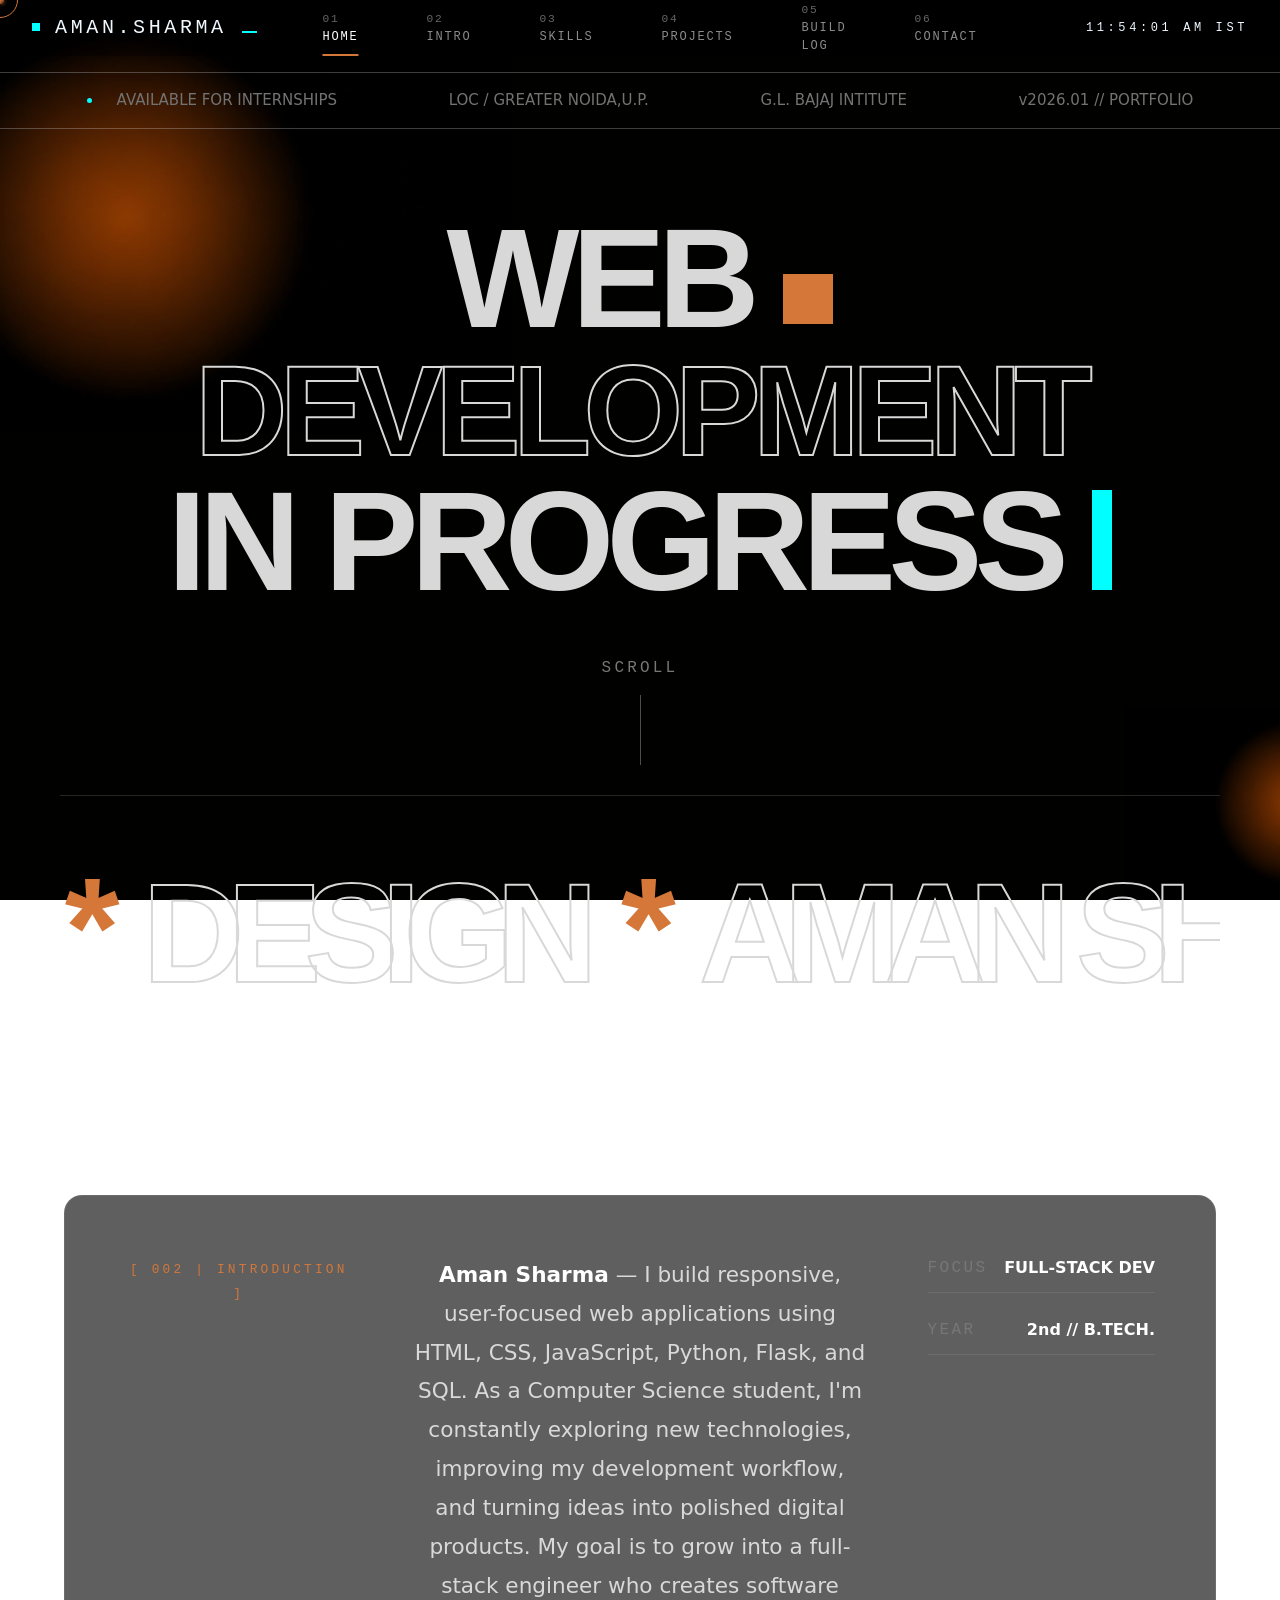
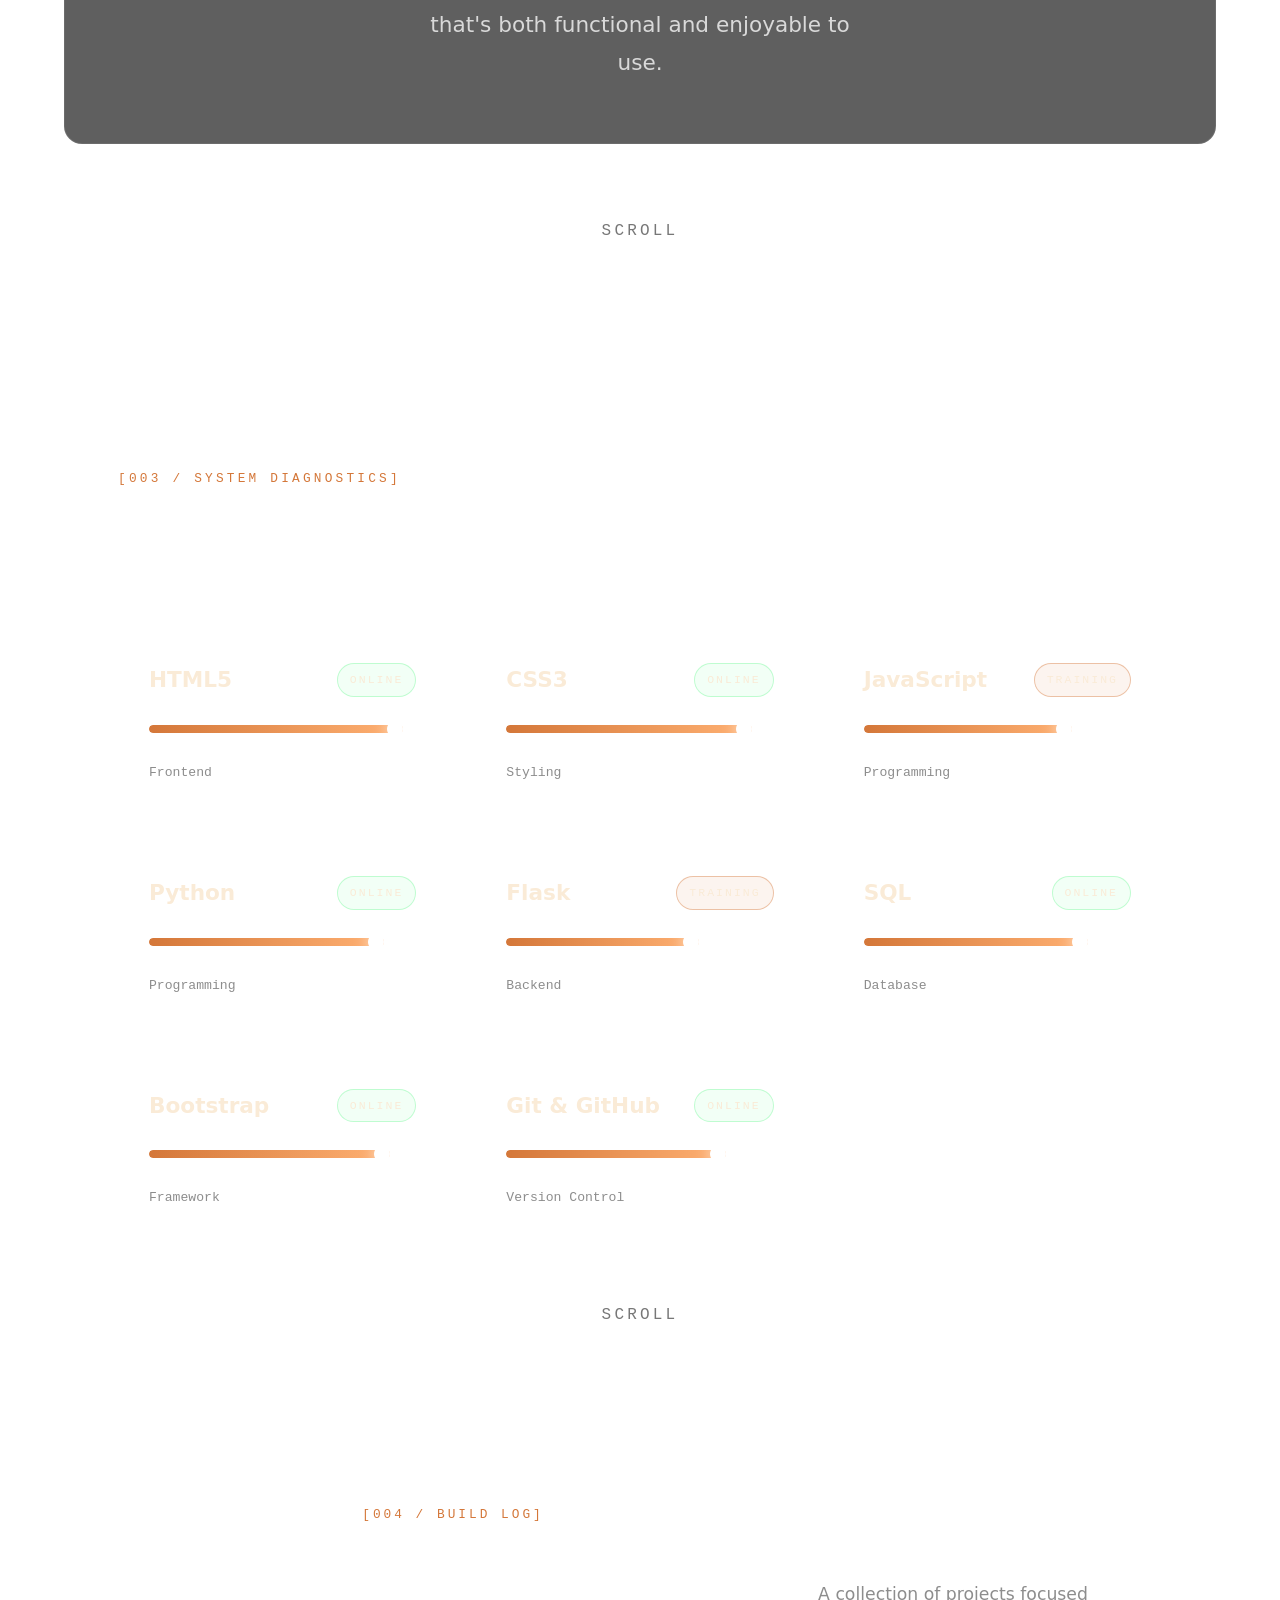
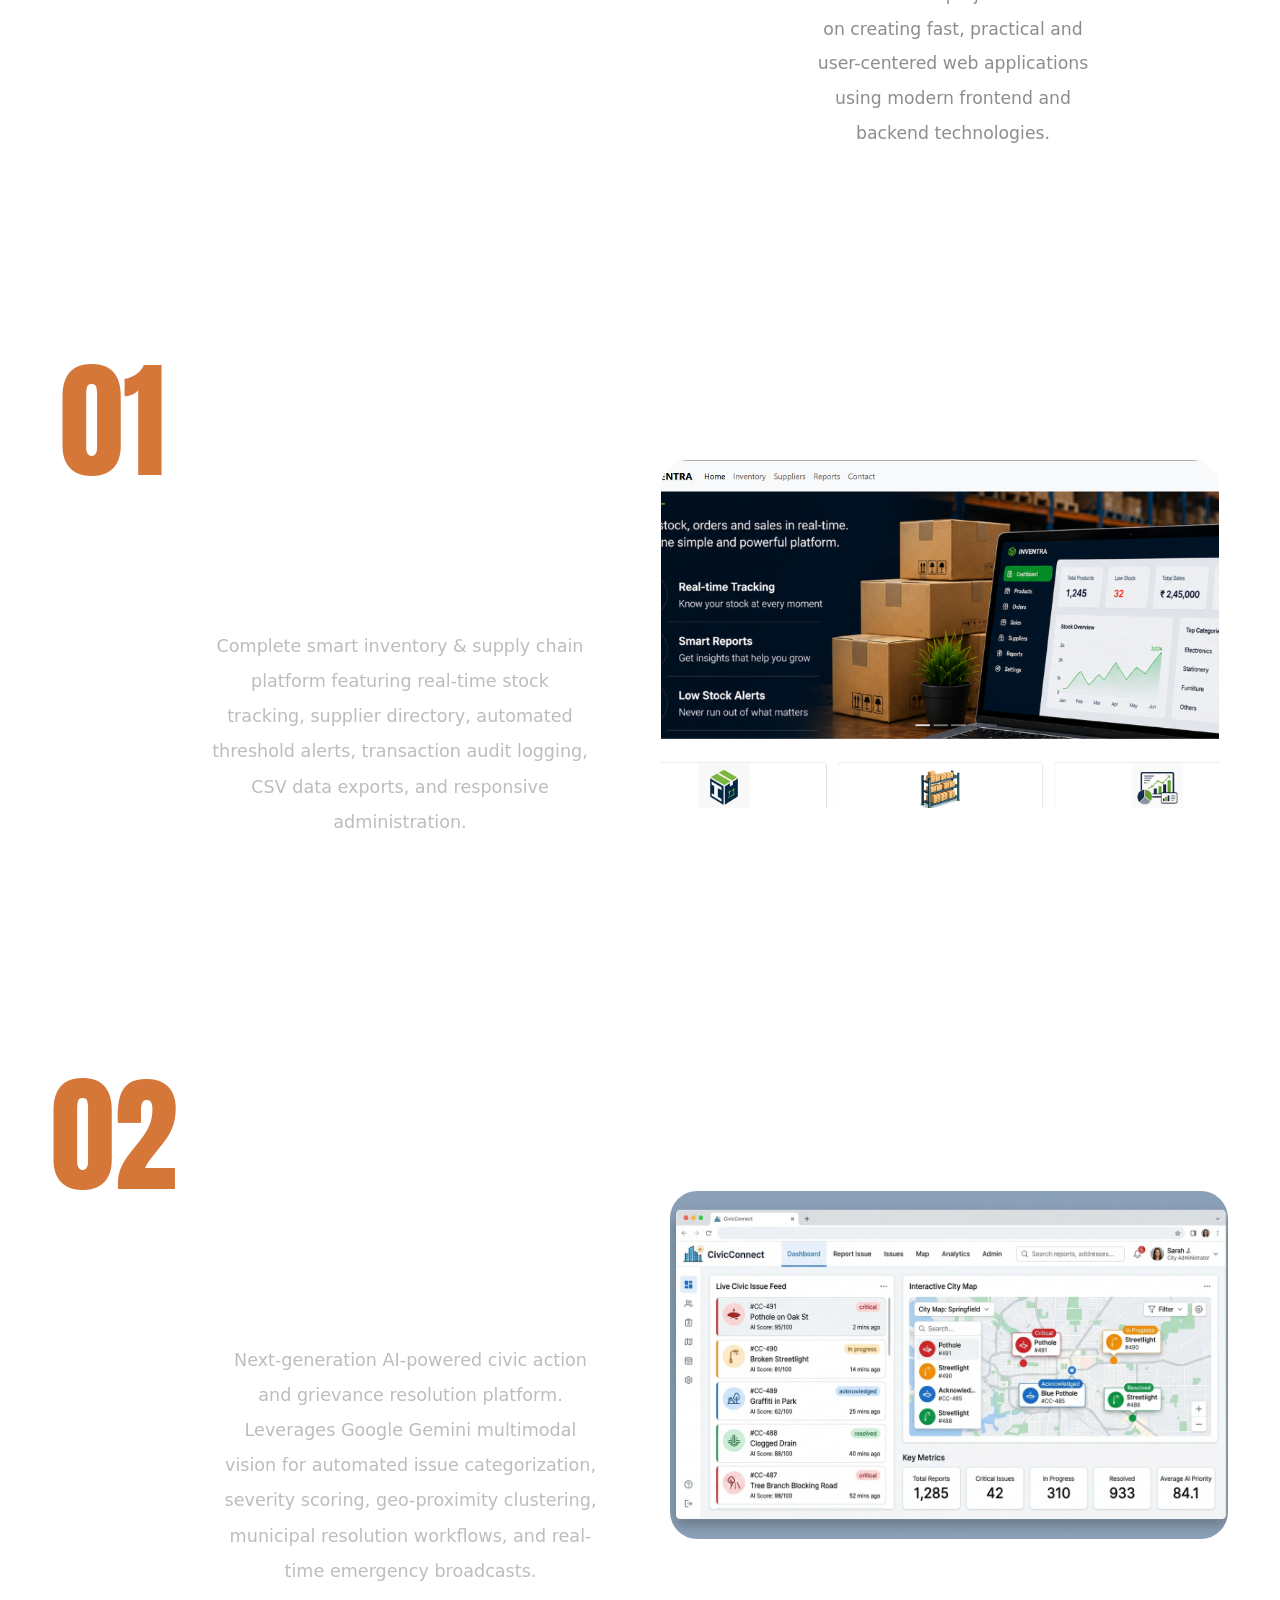
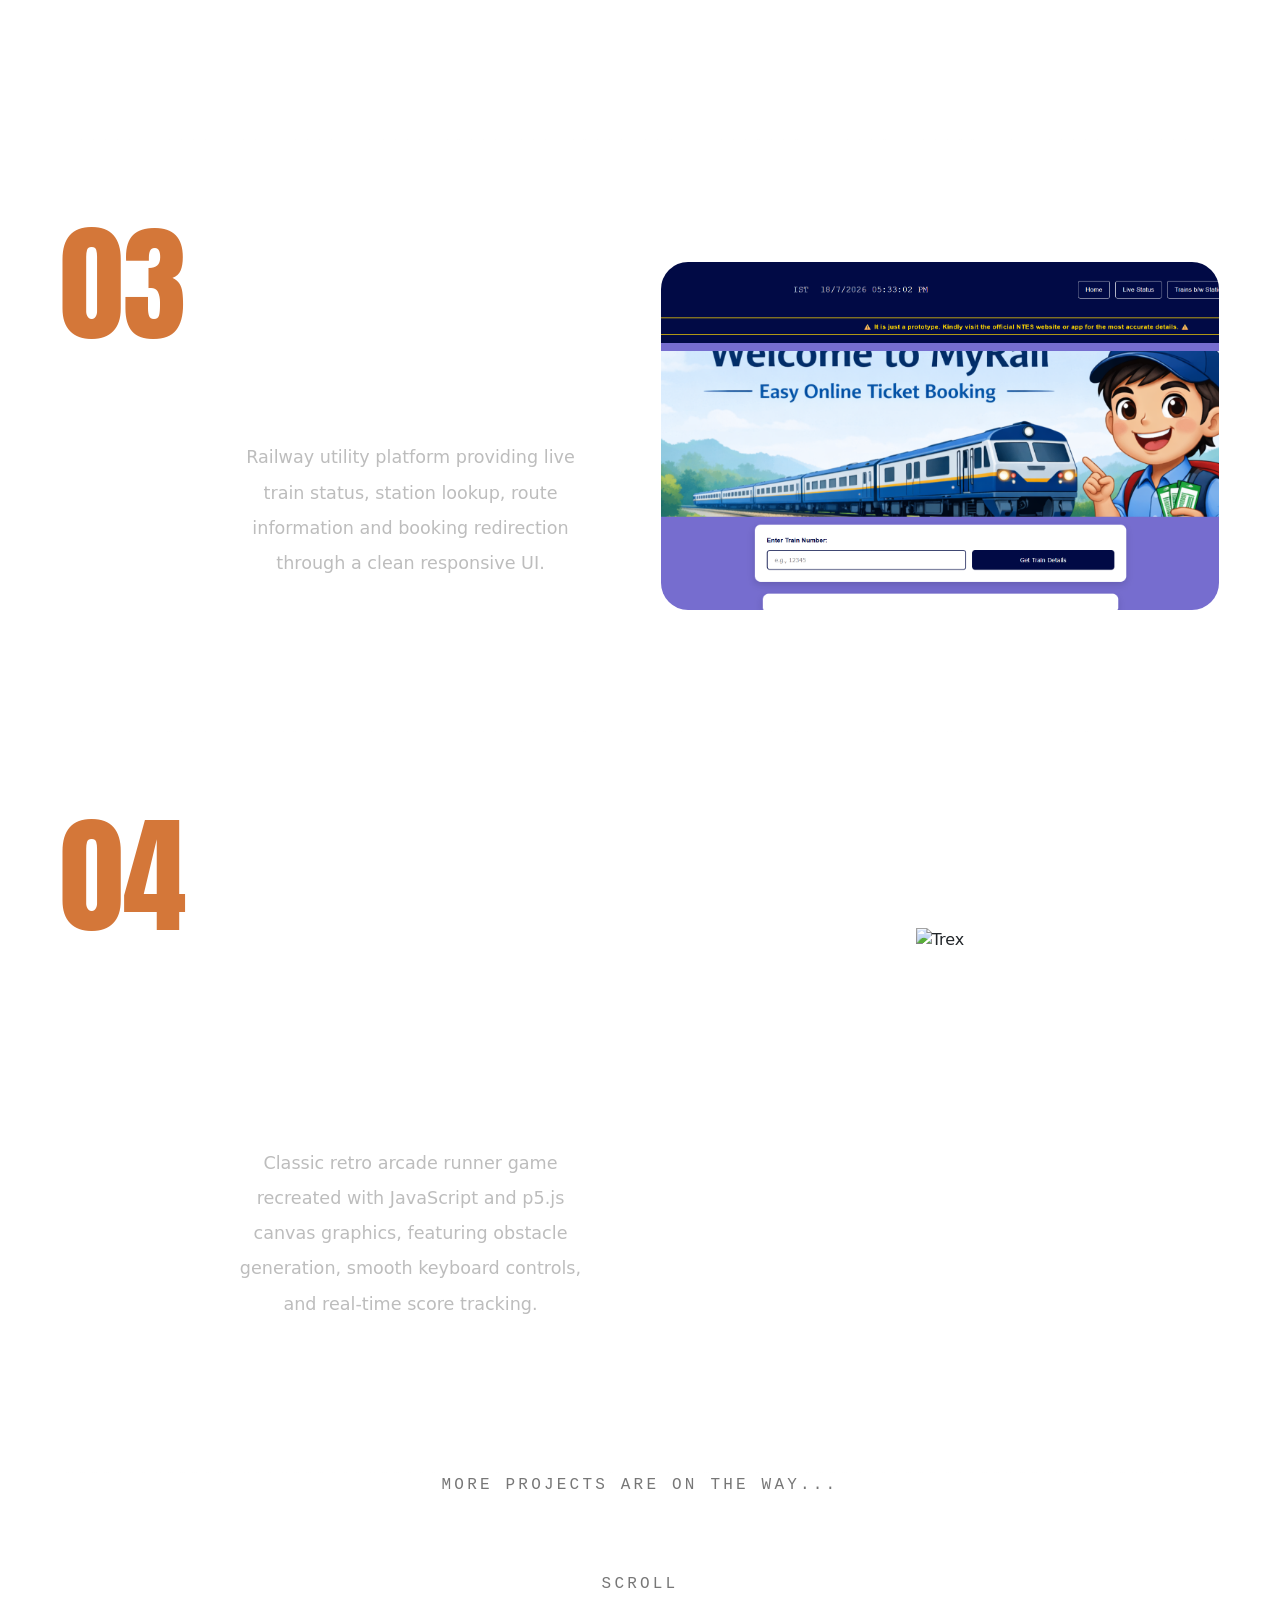
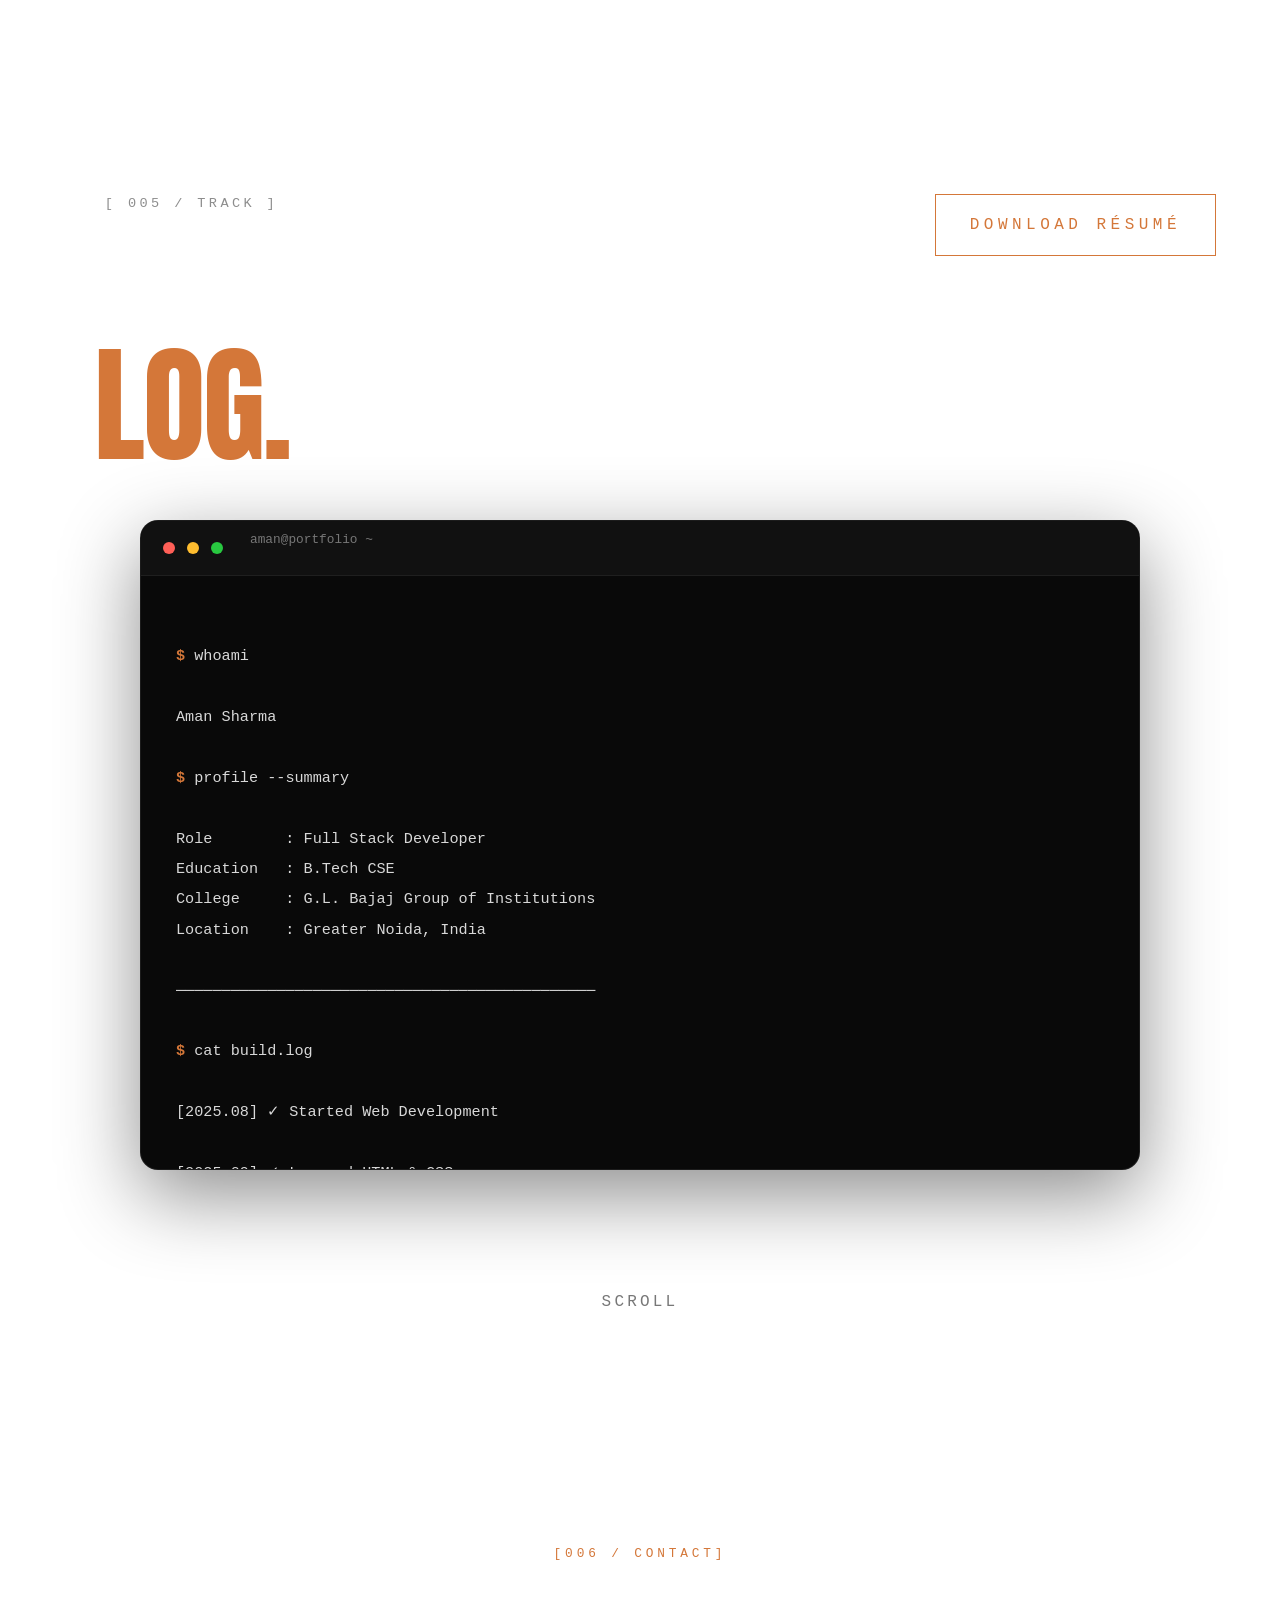
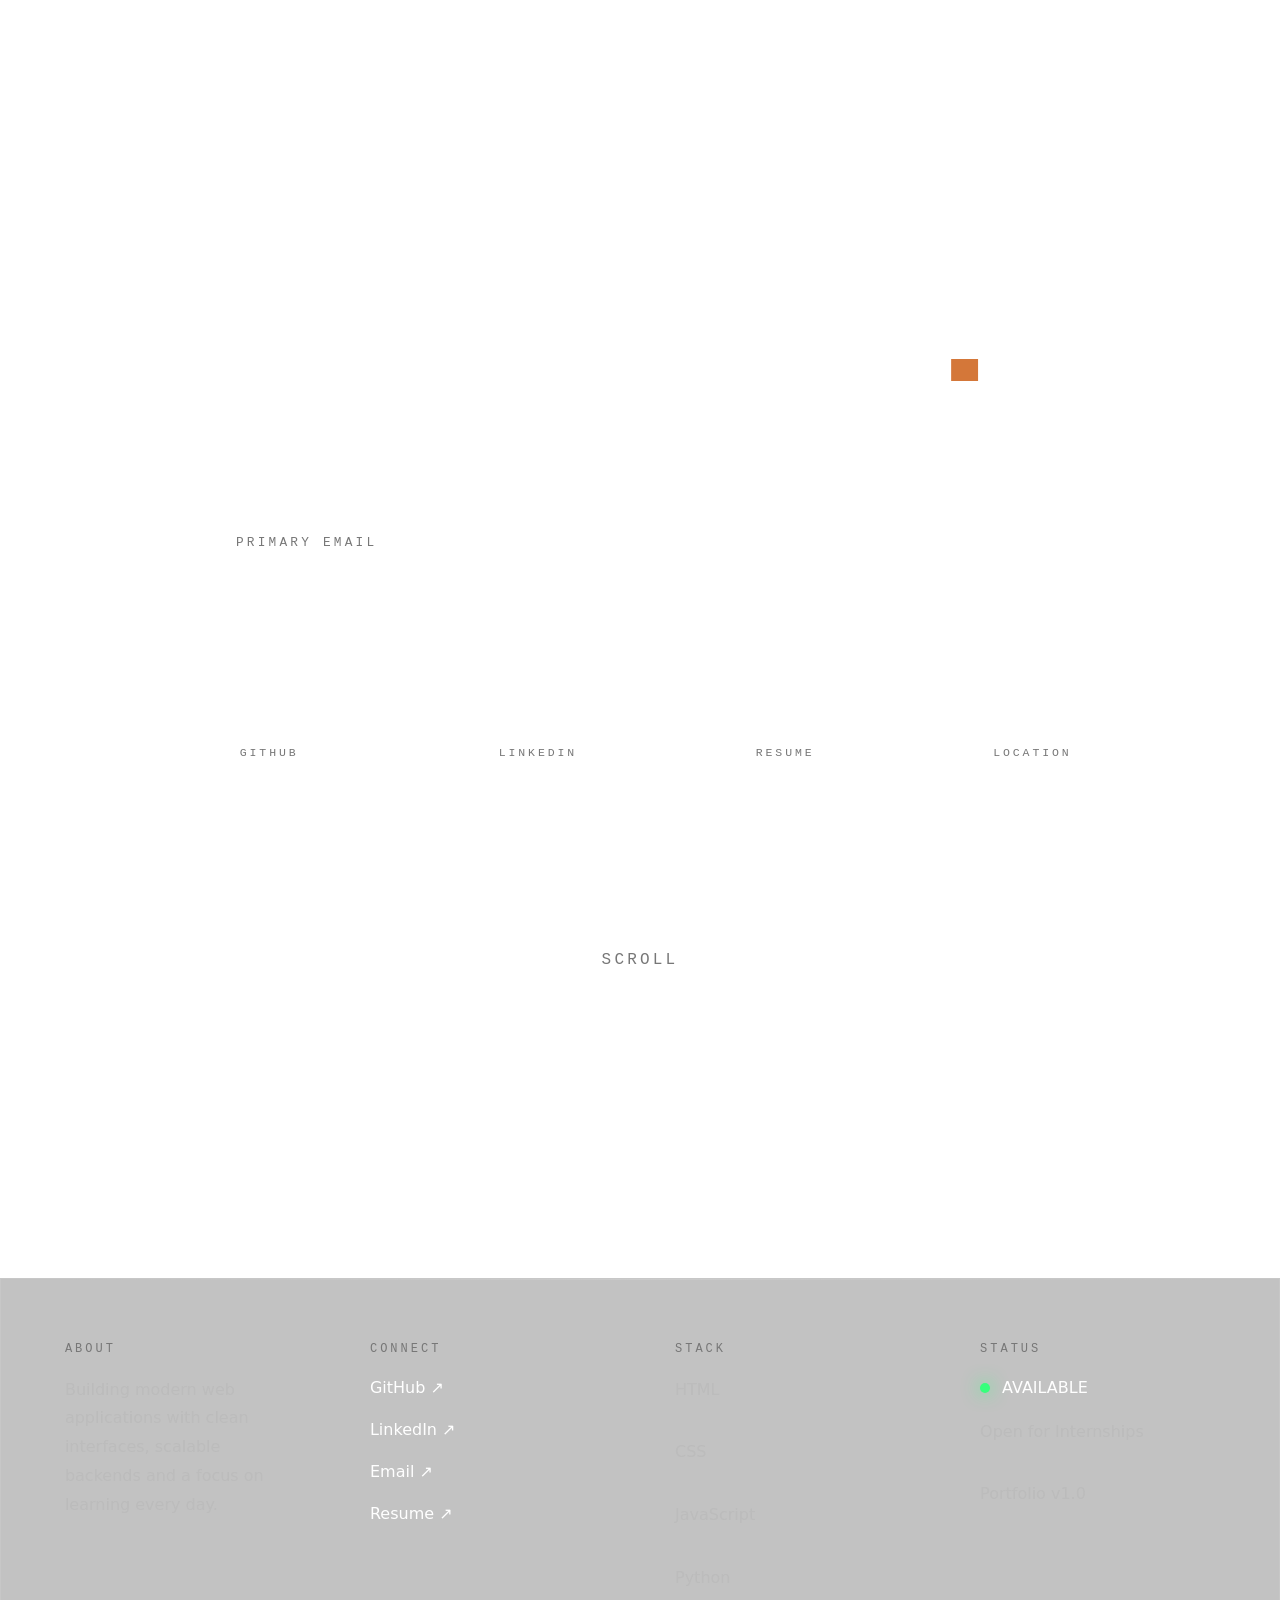
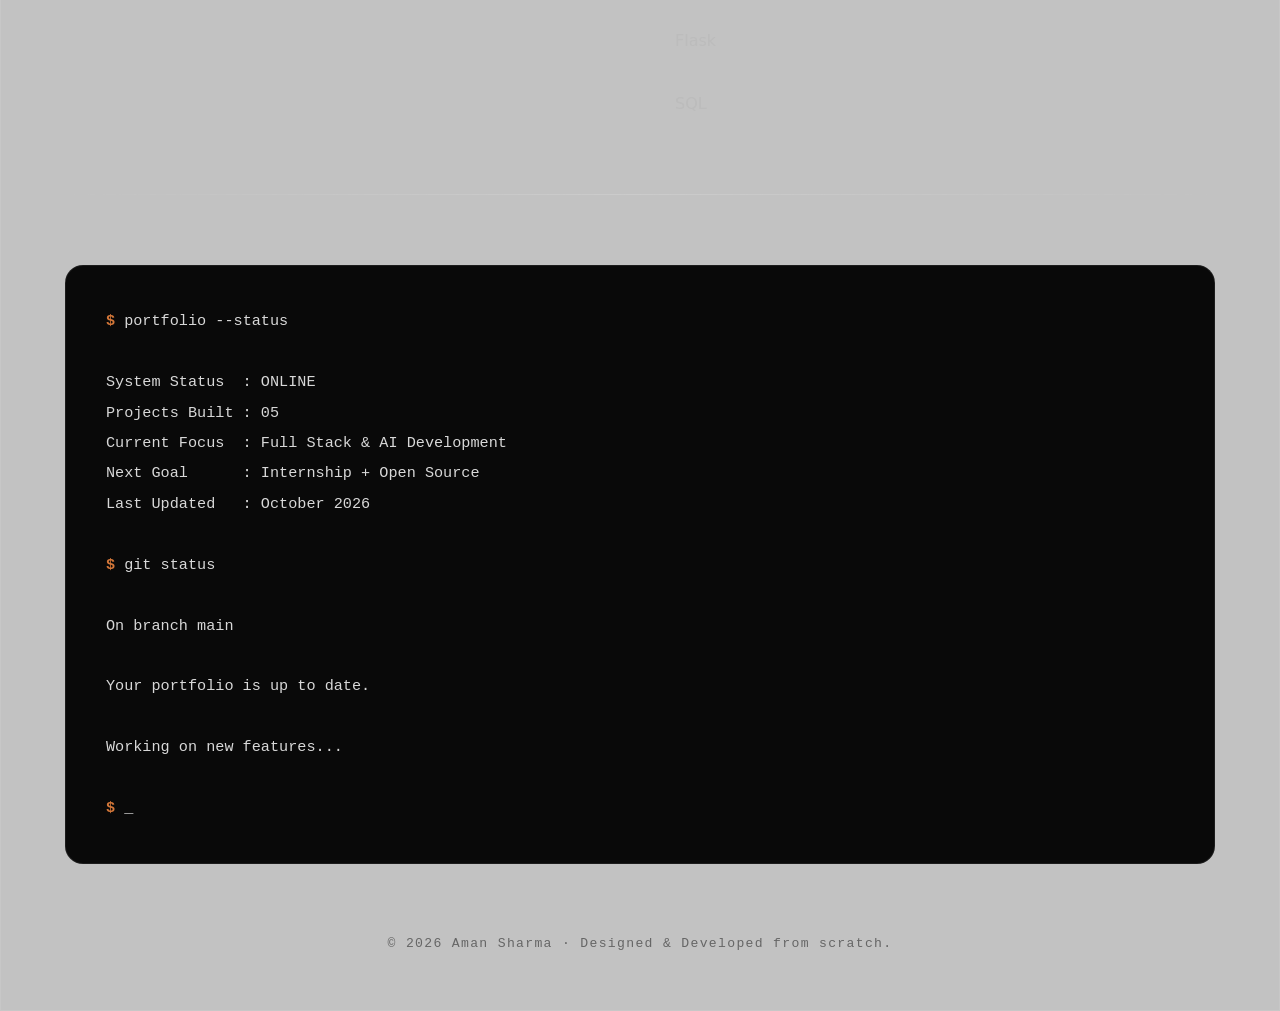
==== commit f75acff1: "feat(projects): add CivicConnect AI platform and update Inventra live demo link" ====
--- a/index.html
+++ b/index.html
@@ -621,27 +621,80 @@
 
                     <span>FULL STACK</span>
                     <span>2026</span>
+                    <span>FLASK 3.X</span>
+                    <span>POSTGRESQL</span>
+                    <span>SQLALCHEMY</span>
+                    <span>VERCEL</span>
+                    <span>BOOTSTRAP</span>
+
+                </div>
+
+                <p>
+
+                    Complete smart inventory & supply chain platform featuring real-time
+                    stock tracking, supplier directory, automated threshold alerts,
+                    transaction audit logging, CSV data exports, and responsive administration.
+
+                </p>
+
+                <div class="project-links">
+
+                    <a href="https://inventra-rho-lac.vercel.app/" target="_blank">Live Demo ↗</a>
+
+                    <a href="https://github.com/CodingWithAman1/Inventra" target="_blank">GitHub ↗</a>
+
+                </div>
+
+            </div>
+
+        </div>
+
+        <div class="project-right">
+
+            <img src="assets/inv.png" alt="Inventra">
+
+        </div>
+
+    </div>
+
+    <div class="project-divider"></div>
+
+    <div class="project-item">
+
+        <div class="project-left">
+
+            <span class="project-id">02</span>
+
+            <div class="project-content">
+
+                <h2>CIVICCONNECT</h2>
+
+                <div class="project-tags">
+
+                    <span>AI PLATFORM</span>
+                    <span>2026</span>
+                    <span>GEMINI AI</span>
+                    <span>PYTHON</span>
                     <span>FLASK</span>
-                    <span>SQLALCHEMY</span>
-                    <span>SQLITE</span>
-                    <span>BOOTSTRAP</span>
+                    <span>GEOLOCATION</span>
+                    <span>BOOTSTRAP 5</span>
 
                 </div>
 
                 <p>
 
-                    Complete inventory management platform featuring
-                    supplier management, product tracking, dashboard
-                    analytics, reports and responsive administration
-                    interface.
+                    Next-generation AI-powered civic action and grievance resolution platform.
+                    Leverages Google Gemini multimodal vision for automated issue categorization,
+                    severity scoring, geo-proximity clustering, municipal resolution workflows,
+                    and real-time emergency broadcasts.
 
                 </p>
 
                 <div class="project-links">
 
-                    <a href="https://inventra1.pythonanywhere.com/" target="_blank">Live Demo ↗</a>
-
-                    <a href="https://github.com/CodingWithAman1/Inventra" target="_blank">GitHub ↗</a>
+                    <a href="https://github.com/CodingWithAman1/CivicConnect" target="_blank">GitHub ↗</a>
+
+                    <a href="https://civic-port.onrender.com" target="_blank">Live Demo ↗</a>
 
                 </div>
 
@@ -651,7 +704,7 @@
 
         <div class="project-right">
 
-            <img src="assets/inv.png" alt="Inventra">
+            <img src="assets/civicconnect.png" alt="CivicConnect">
 
         </div>
 
@@ -663,7 +716,7 @@
 
         <div class="project-left">
 
-            <span class="project-id">02</span>
+            <span class="project-id">03</span>
 
             <div class="project-content">
 
@@ -713,7 +766,7 @@
 
         <div class="project-left">
 
-            <span class="project-id">03</span>
+            <span class="project-id">04</span>
 
             <div class="project-content">
 
@@ -731,9 +784,9 @@
 
                 <p>
 
-                    Weather dashboard displaying live forecasts,
-                    country selection, temperature analytics and
-                    modern responsive interface.
+                    Classic retro arcade runner game recreated with JavaScript
+                    and p5.js canvas graphics, featuring obstacle generation,
+                    smooth keyboard controls, and real-time score tracking.
 
                 </p>
 
@@ -844,15 +897,17 @@
 
 [2026.07] ✓ Released Weather Dashboard
 
-[2026.07] ✓ Released Inventra
+[2026.07] ✓ Released Inventra (Vercel)
+
+[2026.08] ✓ Released CivicConnect (AI Platform)
 
 ──────────────────────────────────────────────
 
 <span class="cmd">$</span> git log --oneline
 
-4b91de2  Portfolio Redesign
-
-1ce03fa  Inventra Analytics Dashboard
+5c81f09  CivicConnect Gemini AI Multimodal Engine
+
+1ce03fa  Inventra Analytics Dashboard & Vercel Deploy
 
 90bb7d8  Supplier Management Module
 
@@ -863,6 +918,8 @@
 ──────────────────────────────────────────────
 
 <span class="cmd">$</span> ls ./projects
+
+🏛 CivicConnect/
 
 📦 Inventra/
 
@@ -1120,10 +1177,10 @@
 <pre><code><span class="cmd">$</span> portfolio --status
 
 System Status  : ONLINE
-Projects Built : 04
-Current Focus  : Full Stack Development
+Projects Built : 05
+Current Focus  : Full Stack & AI Development
 Next Goal      : Internship + Open Source
-Last Updated   : July 2026
+Last Updated   : October 2026
 
 <span class="cmd">$</span> git status
 
--- a/style.css
+++ b/style.css
@@ -1906,6 +1906,7 @@
     .hero-title{
 
         margin-top:30px;
+        letter-spacing: 0.1em;
 
     }
 
@@ -2657,6 +2658,35 @@
 
 /* ---------- Phones (<=768px) ---------- */
 @media (max-width:768px){
+    .fixed-bg{
+        background-image:url("./assets/mobile-bg.png");
+        background-position:center;
+        background-size:cover;
+        background-repeat:no-repeat;
+    }
+
+
+    .navbar{
+        background:#000 !important;
+        backdrop-filter:none !important;
+        -webkit-backdrop-filter:none !important;
+        border-bottom:1px solid rgba(255,255,255,.08);
+    }
+
+    .navbar-collapse{
+        background:#000;
+        padding:1rem;
+        margin-top:.5rem;
+        border-radius:10px;
+    }
+
+    .navbar-toggler{
+        border-color:rgba(255,255,255,.2);
+    }
+
+    .navbar-toggler-icon{
+        filter:invert(1);
+    }
 
     /* Hero title: the desktop clamp() has a fixed minimum size
        (4rem/64px) that ignores viewport width, which pushes
@@ -2779,4 +2809,4 @@
     .contact-heading h1{
         font-size:clamp(3.2rem,16vw,6rem);
     }
-}+}
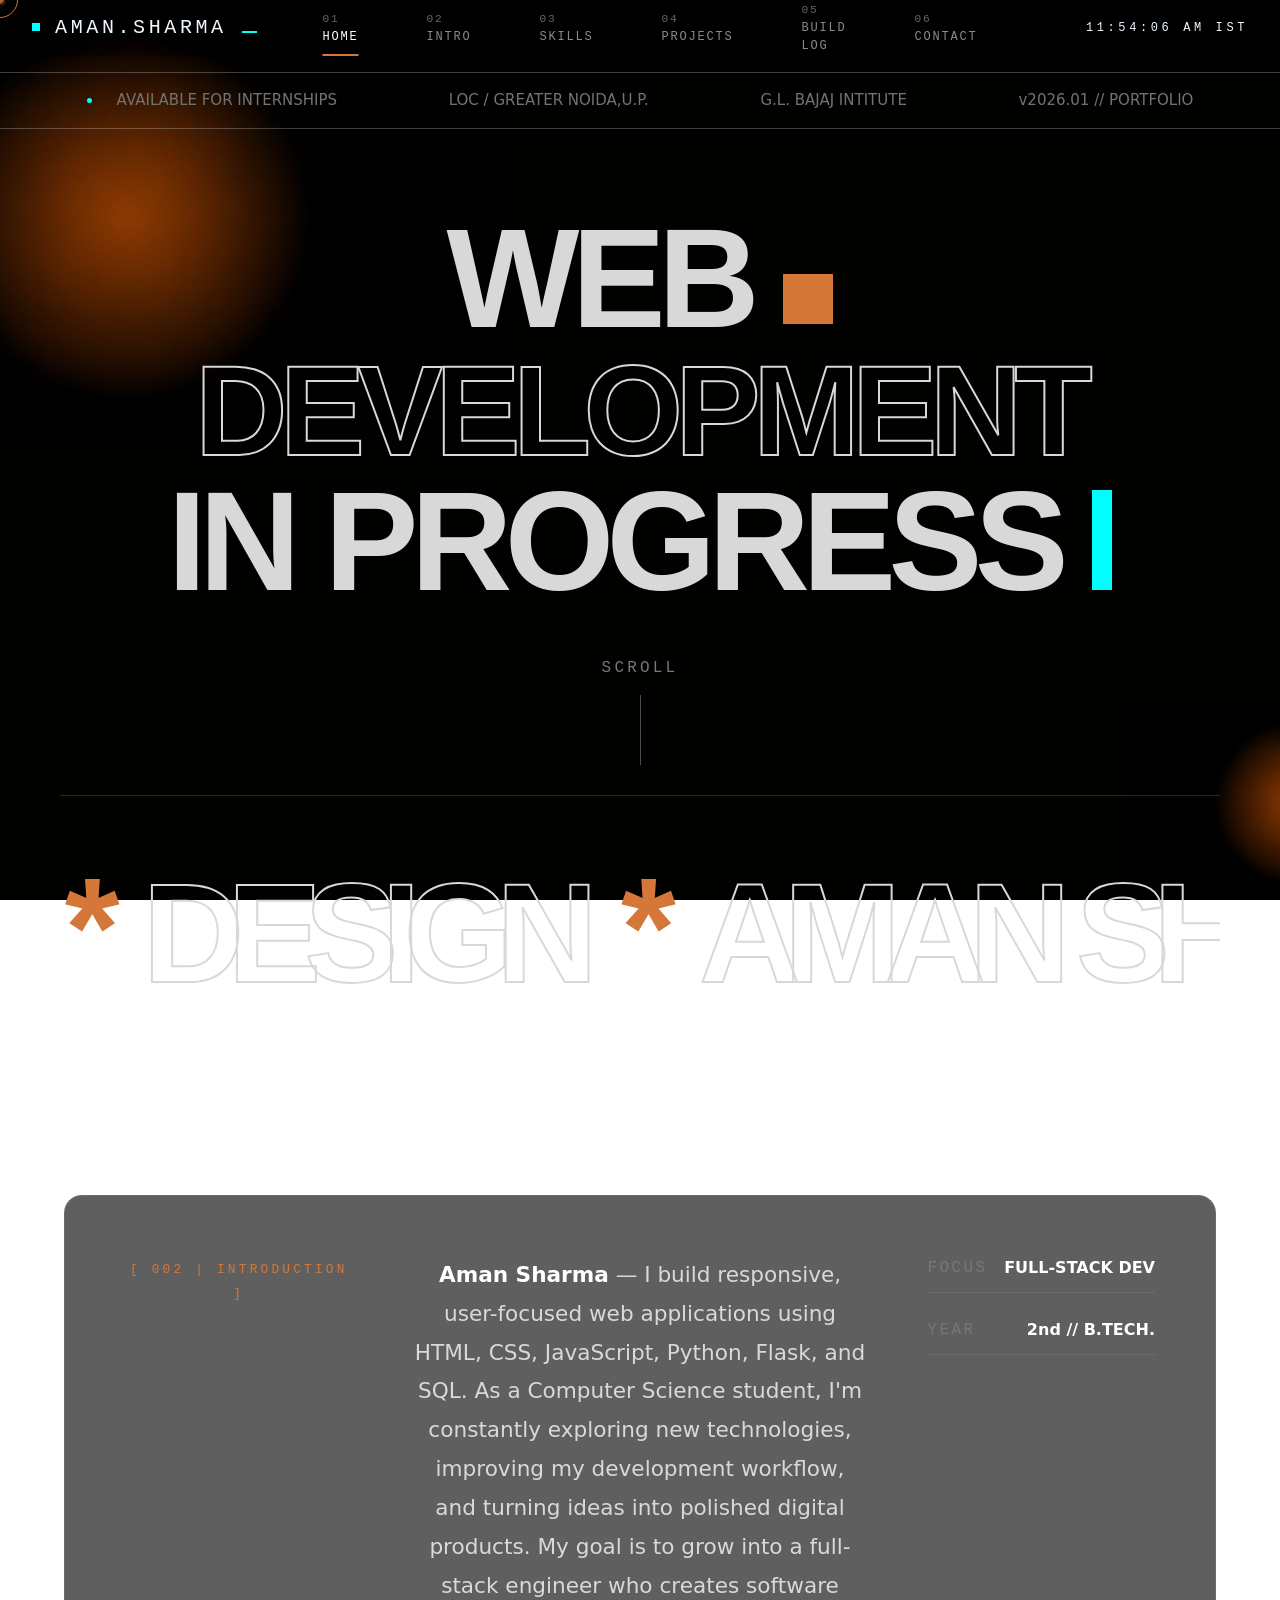
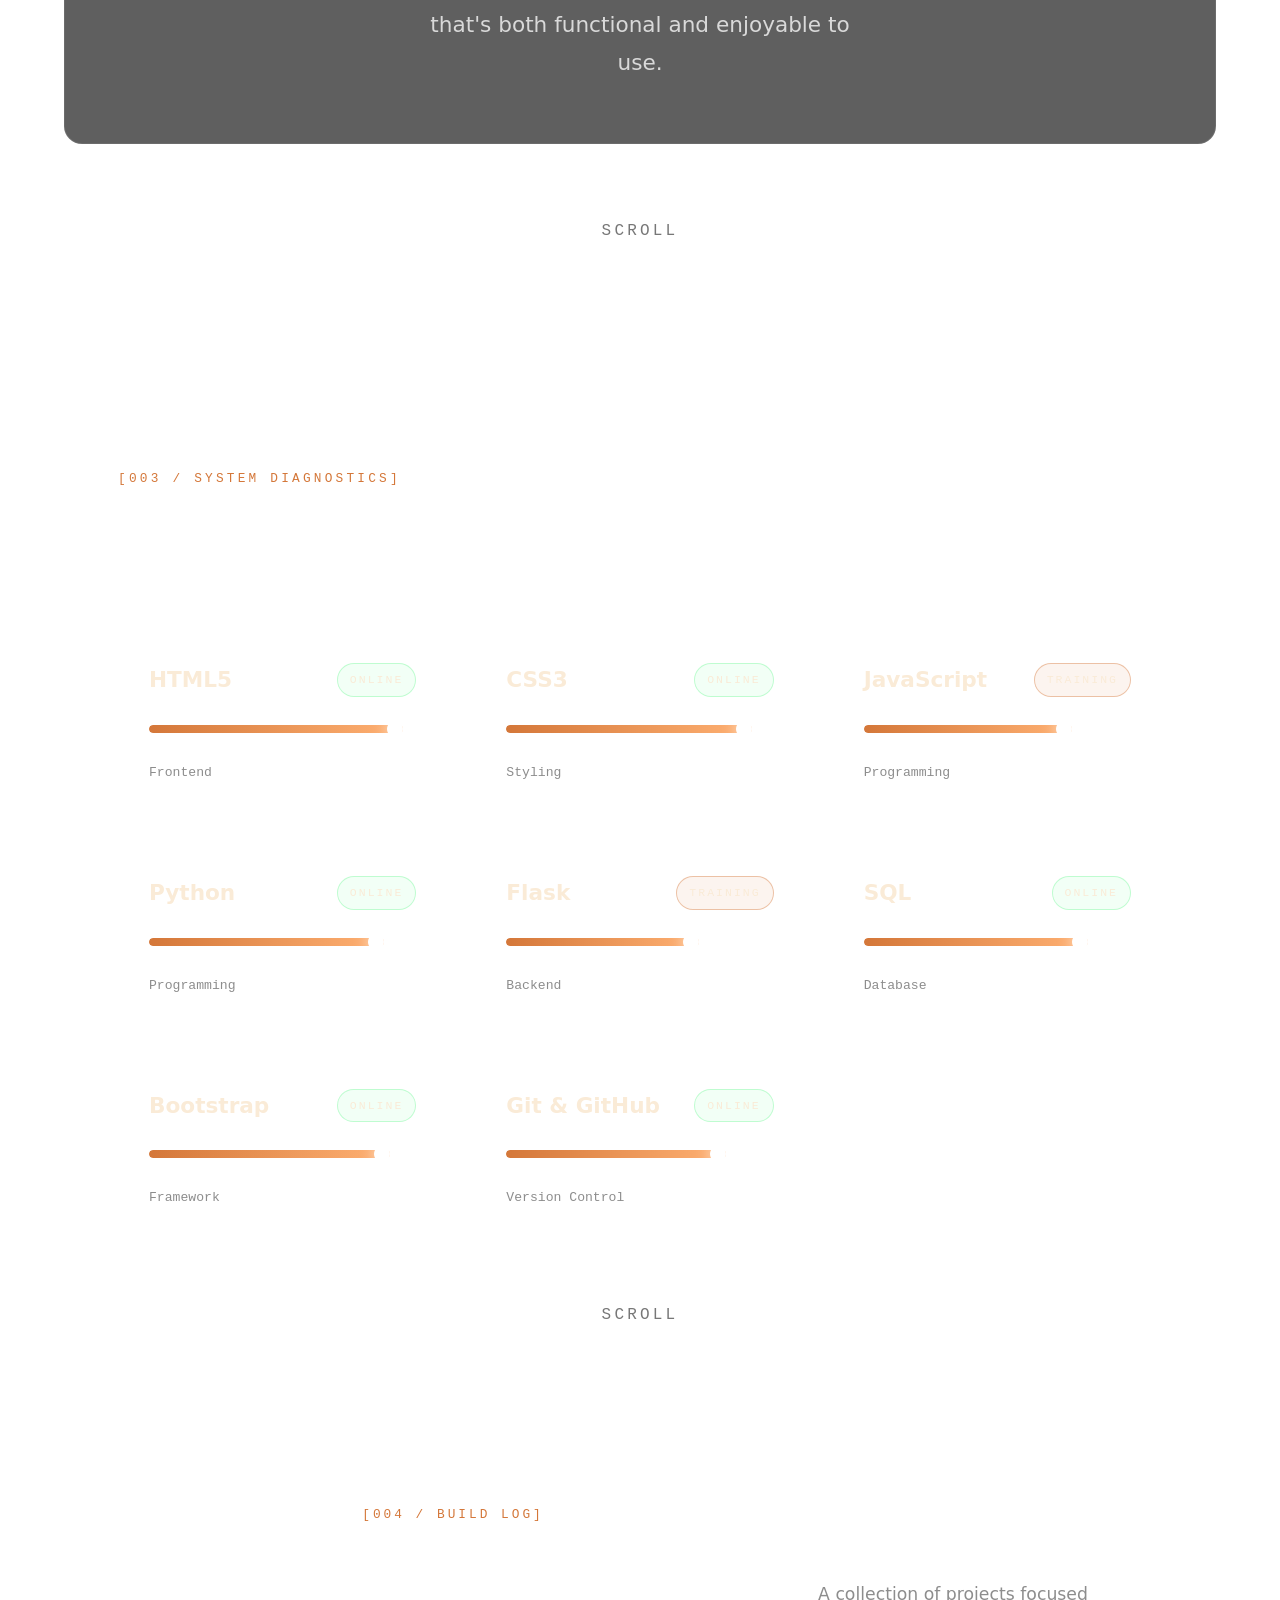
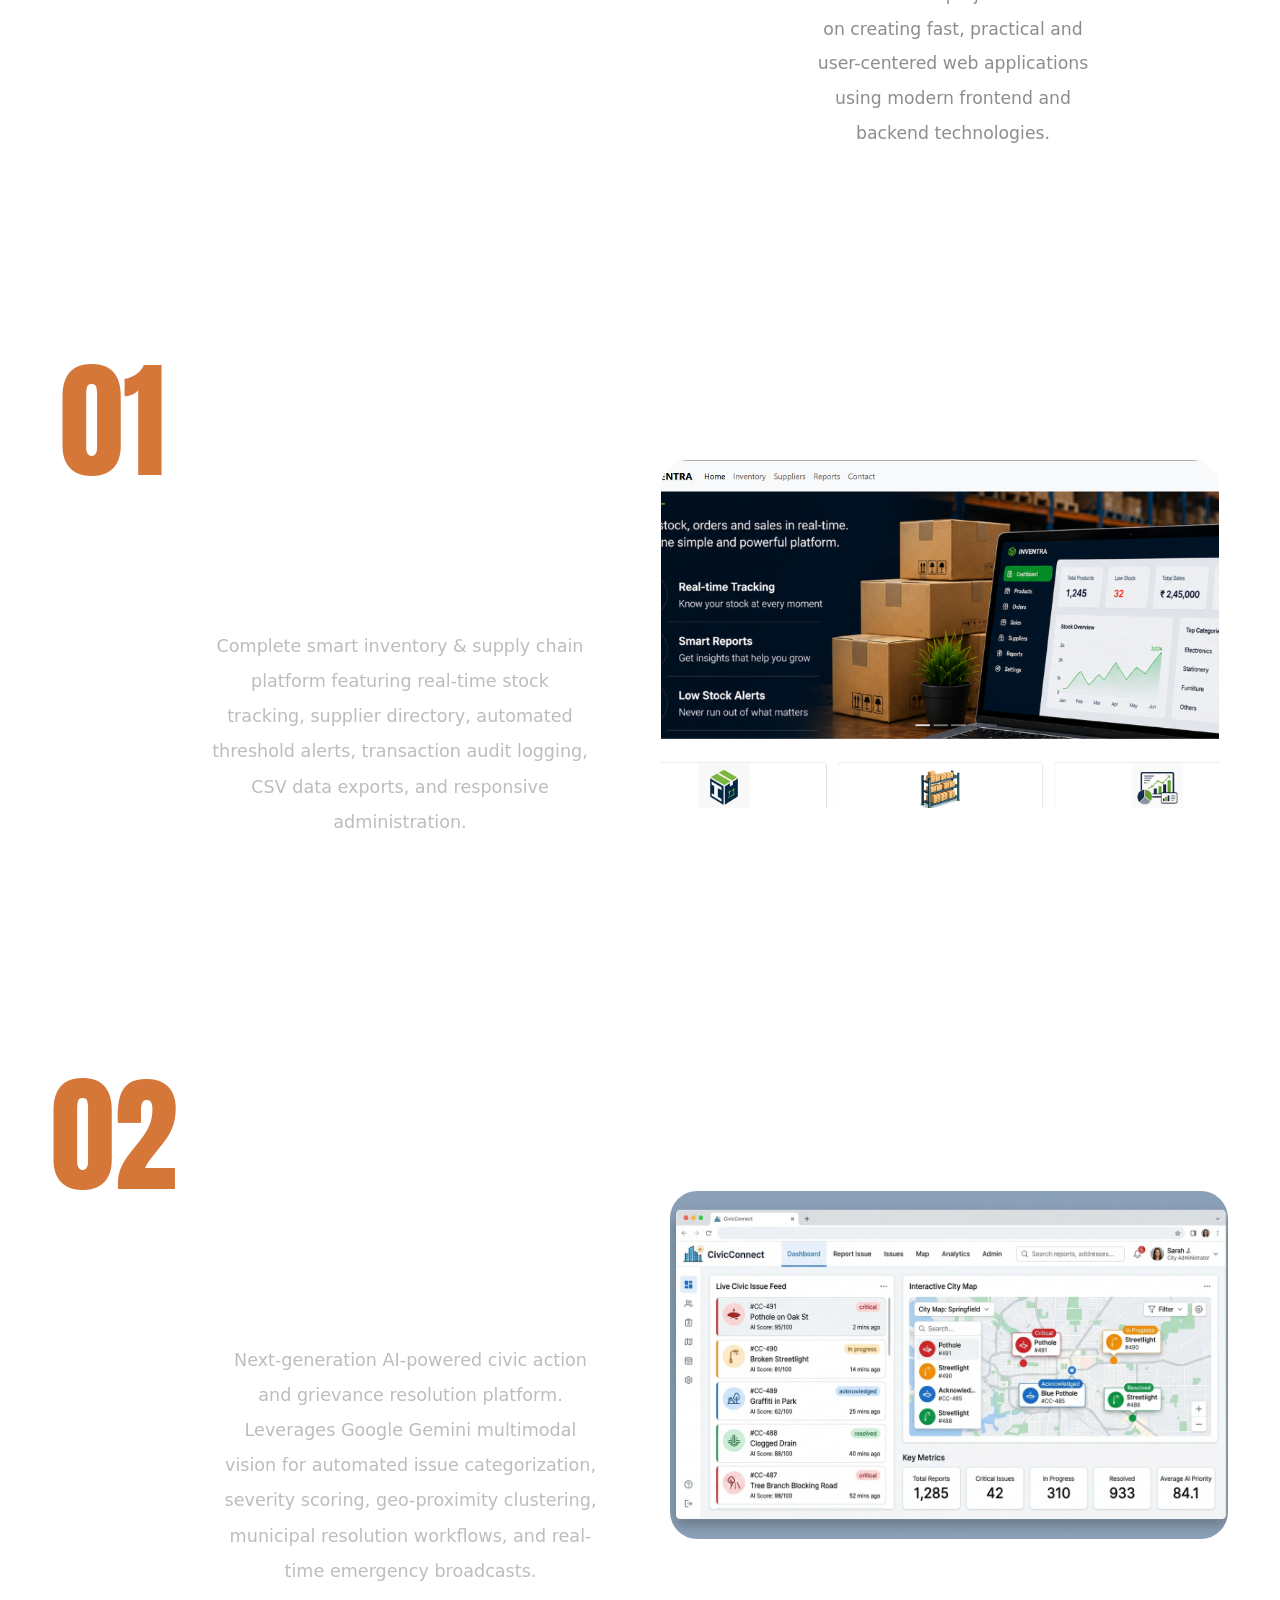
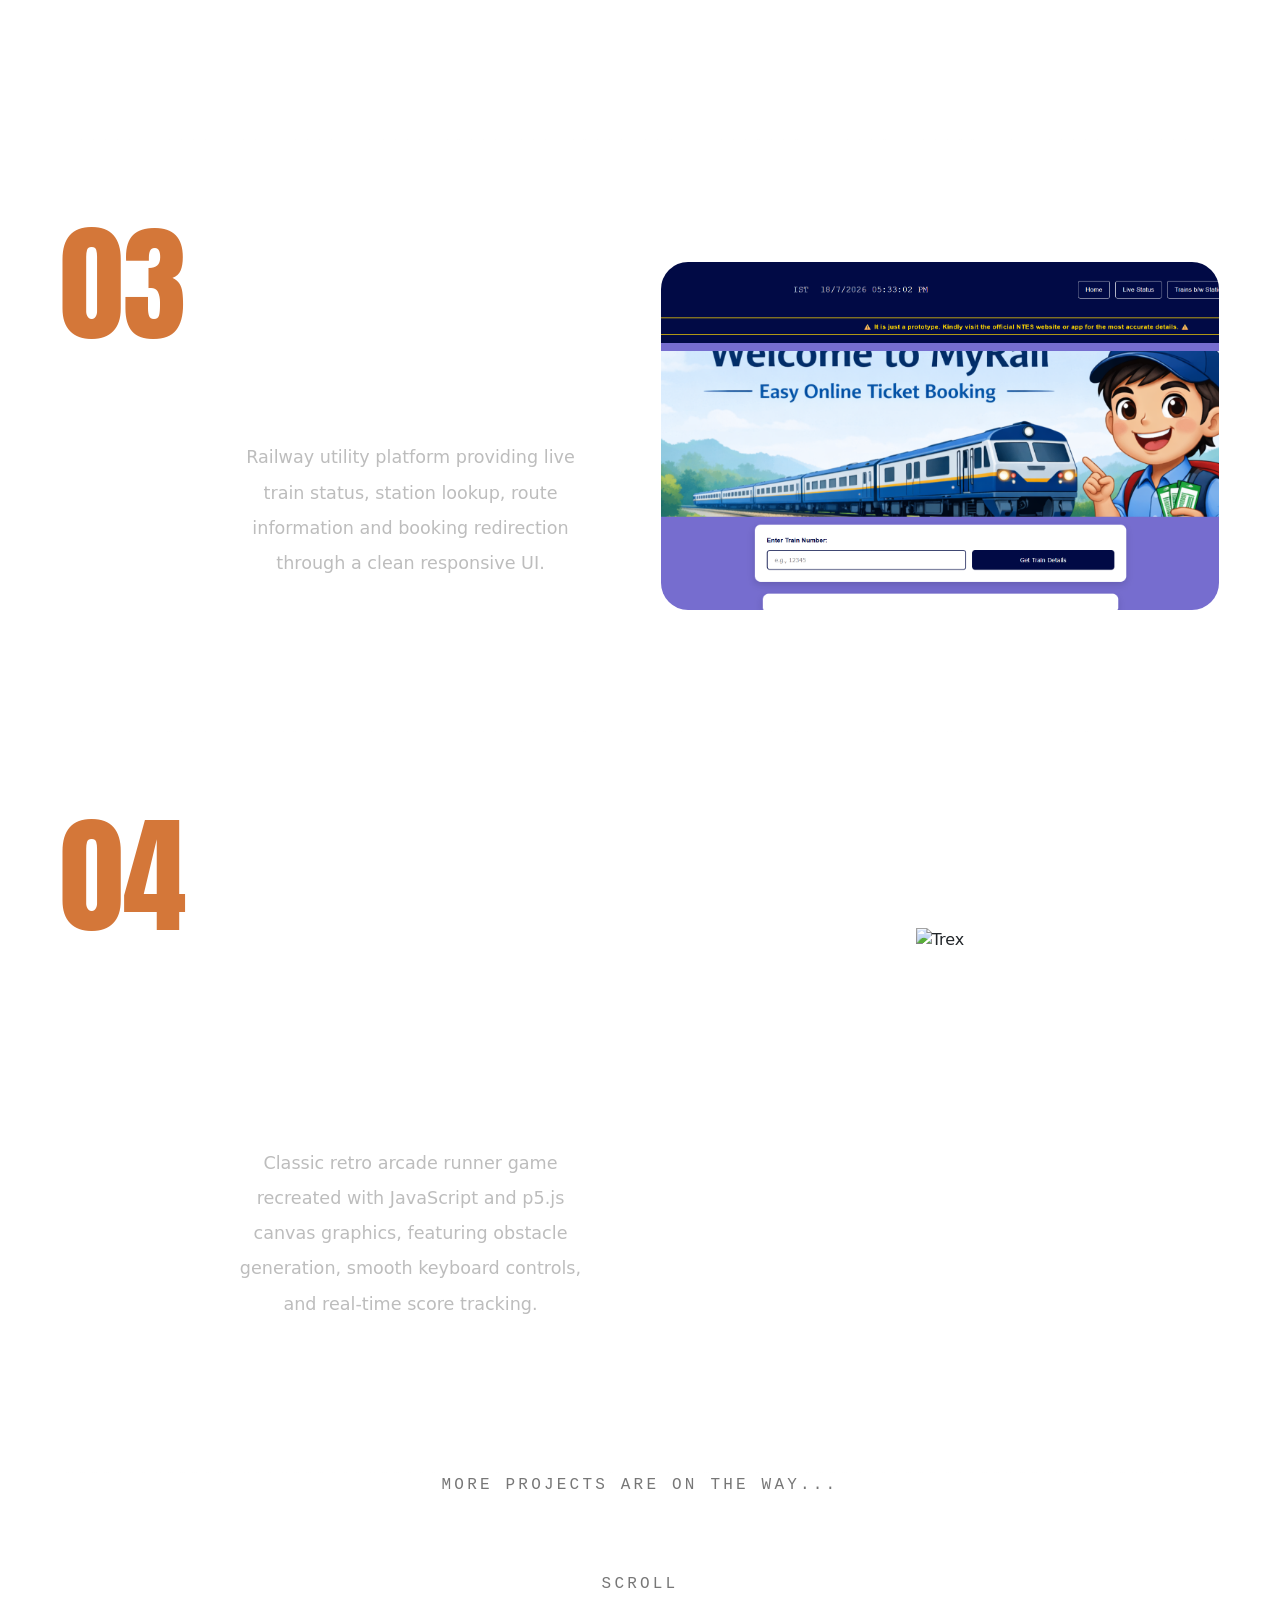
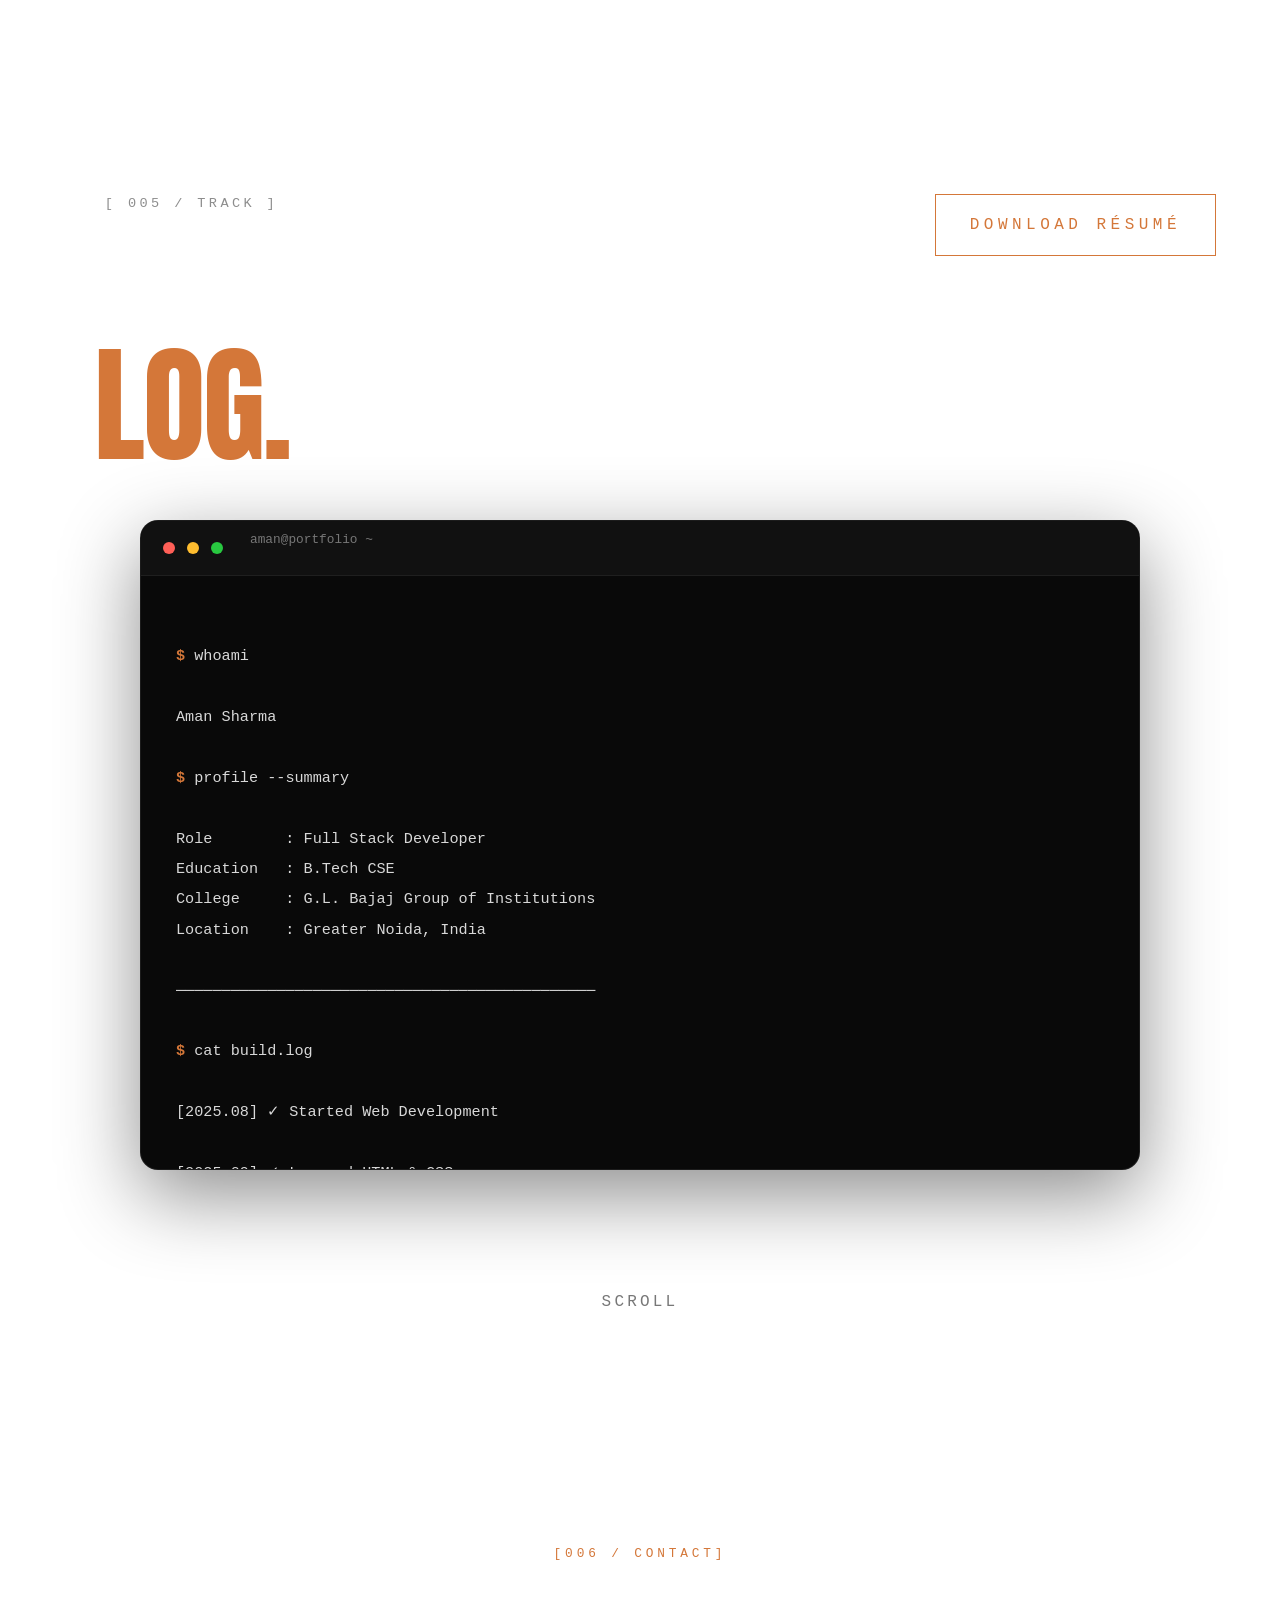
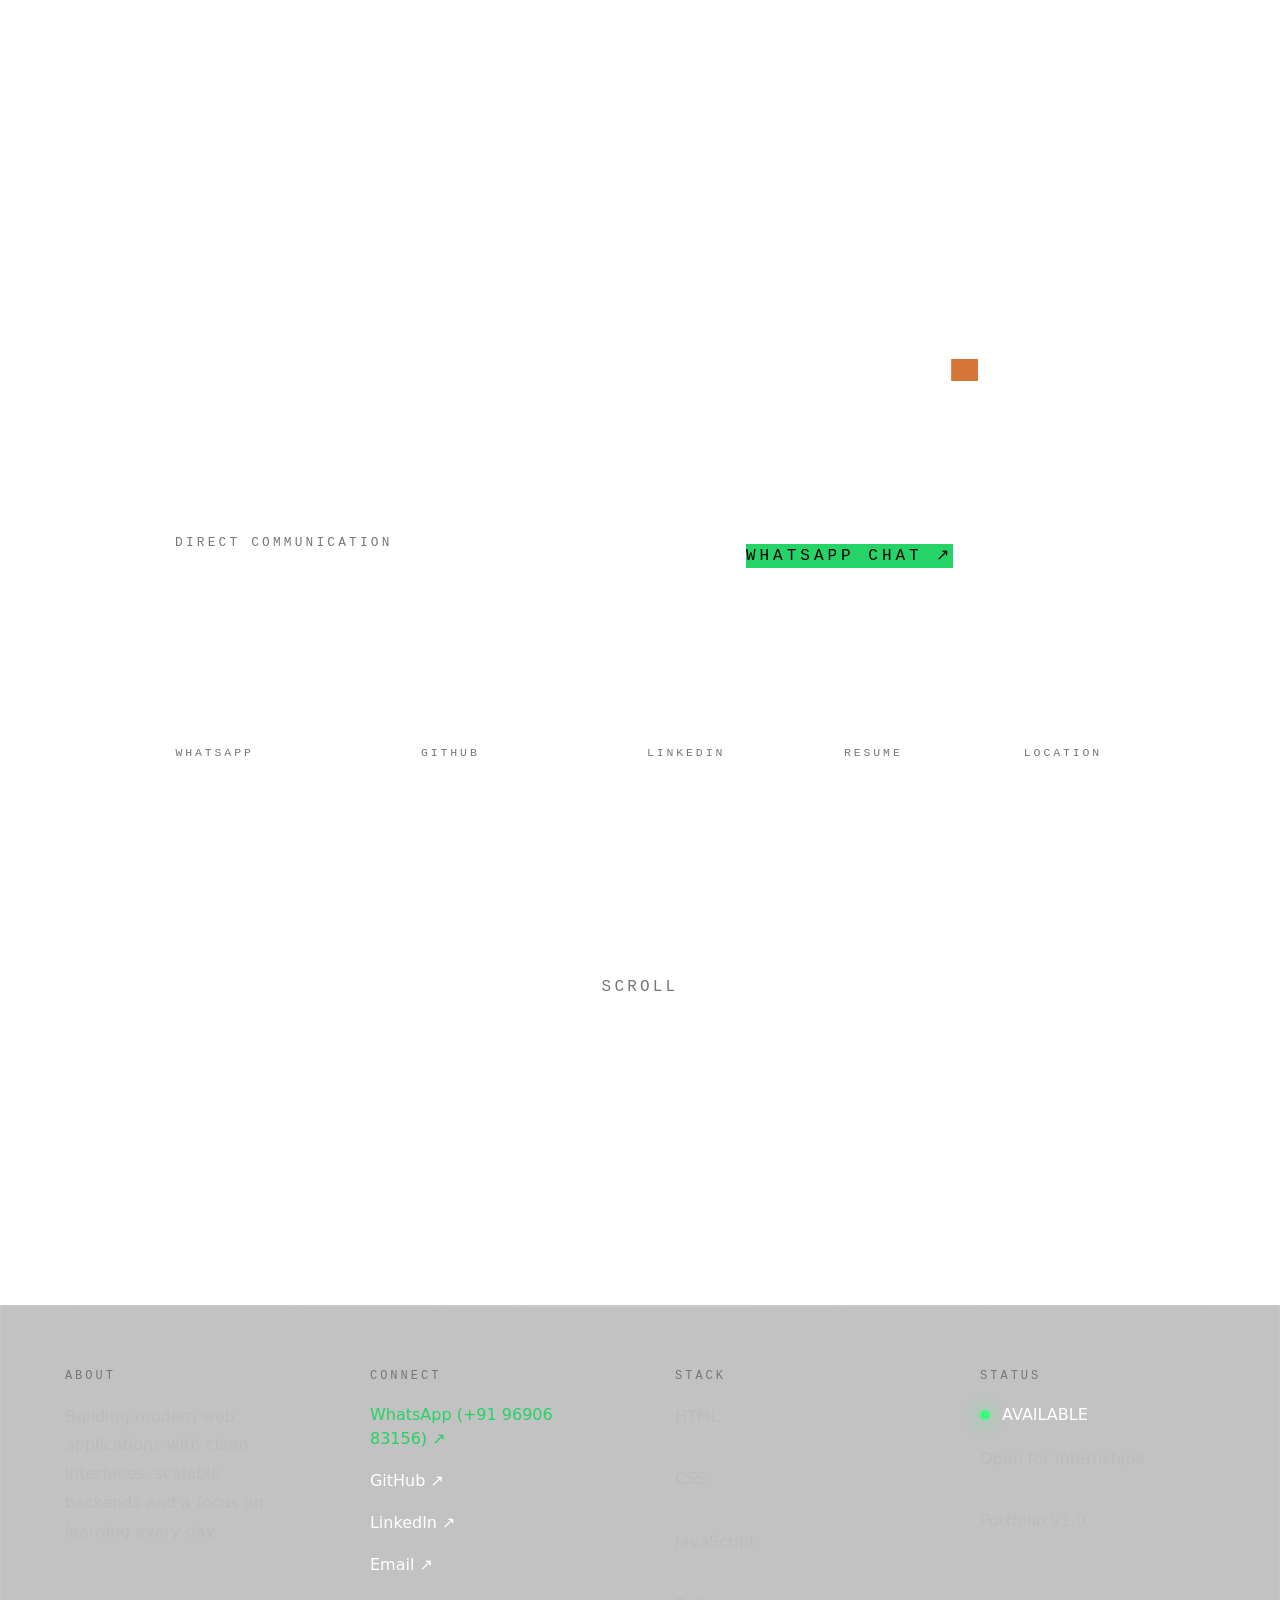
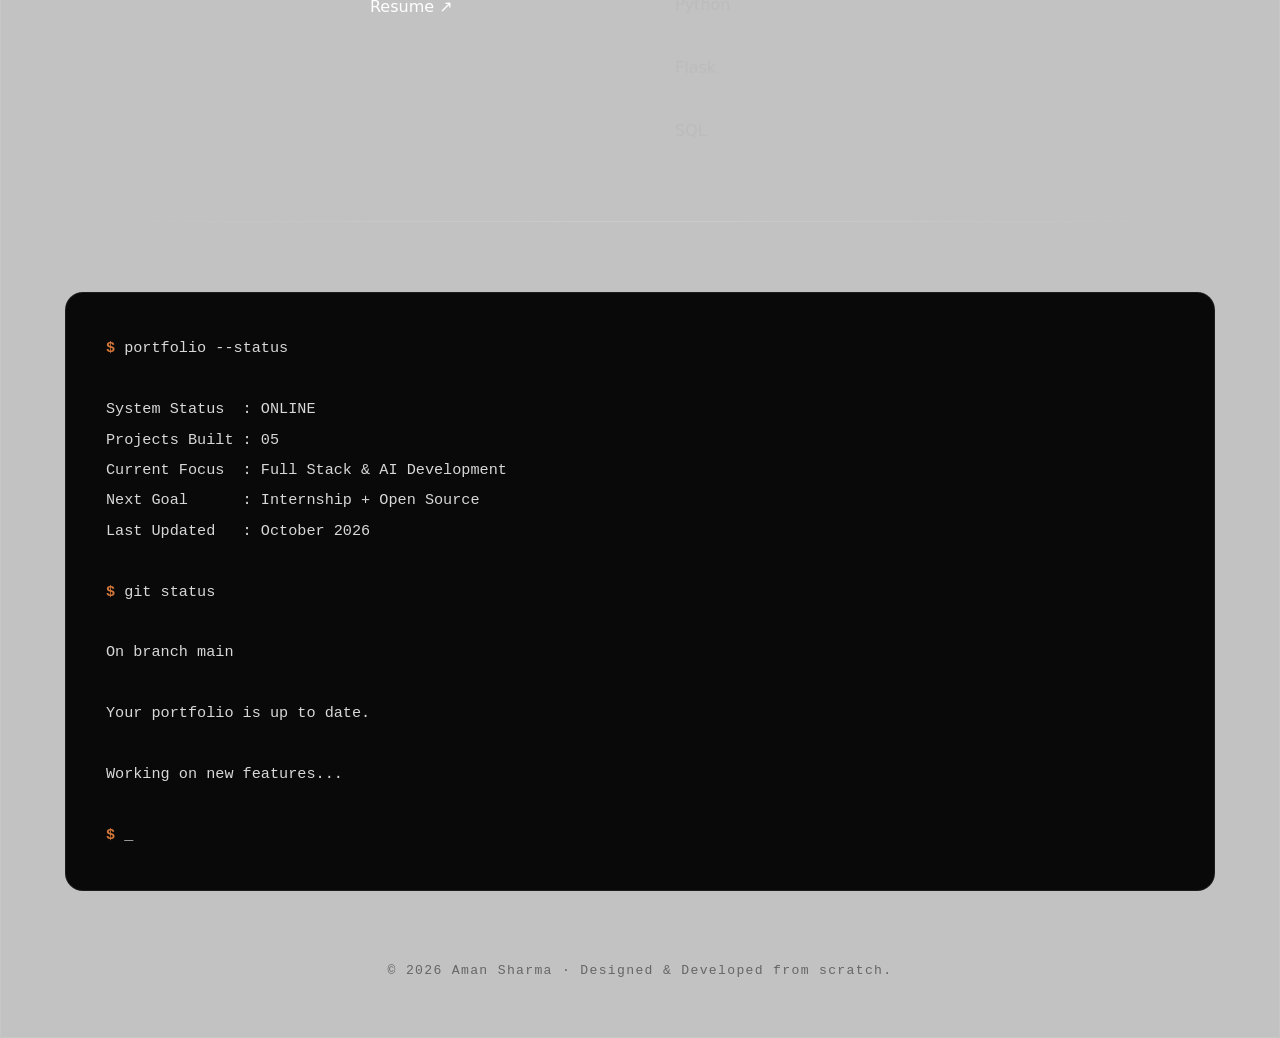
==== commit 880bcedd: "feat(resume-contact): enhance professional 1-page PDF resume with CivicConnect, update live link and" ====
--- a/index.html
+++ b/index.html
@@ -694,7 +694,7 @@
 
                     <a href="https://github.com/CodingWithAman1/CivicConnect" target="_blank">GitHub ↗</a>
 
-                    <a href="https://civic-port.onrender.com" target="_blank">Live Demo ↗</a>
+                    <a href="https://civicconnectweb.onrender.com/" target="_blank">Live Demo ↗</a>
 
                 </div>
 
@@ -1017,26 +1017,51 @@
 
         <div>
 
-            <span class="mail-label">PRIMARY EMAIL</span>
+            <span class="mail-label">DIRECT COMMUNICATION</span>
 
             <h2>
-                <a href="mailto:shruti.sharma6386@gmail.com" style="margin-right: 15%">
-                    shruti.sharma6386@gmail.com
+                <a href="mailto:codewithaman88@gmail.com" style="margin-right: 15%">
+                    codewithaman88@gmail.com
                 </a>
             </h2>
 
         </div>
 
-        <a class="mail-btn"
-           href="mailto:shruti.sharma6386@gmail.com" style="margin-left: 52px">
-
-            SEND MAIL ↗
+        <div style="display: flex; gap: 14px; flex-wrap: wrap;">
+
+            <a class="mail-btn"
+               href="https://wa.me/919690683156"
+               target="_blank"
+               style="background: #25D366; color: #000; border-color: #25D366;">
+
+                WHATSAPP CHAT ↗
+
+            </a>
+
+            <a class="mail-btn"
+               href="mailto:codewithaman88@gmail.com">
+
+                SEND MAIL ↗
+
+            </a>
+
+        </div>
+
+    </div>
+
+    <div class="contact-grid">
+
+        <a href="https://wa.me/919690683156"
+           target="_blank"
+           class="contact-card">
+
+            <span>WHATSAPP</span>
+
+            <h3>+91 96906 83156</h3>
+
+            ↗
 
         </a>
-
-    </div>
-
-    <div class="contact-grid">
 
         <a href="https://github.com/CodingWithAman1"
            target="_blank"
@@ -1119,6 +1144,10 @@
 
             <span class="footer-label">CONNECT</span>
 
+            <a href="https://wa.me/919690683156" target="_blank" style="color: #25D366;">
+                WhatsApp (+91 96906 83156) ↗
+            </a>
+
             <a href="https://github.com/CodingWithAman1" target="_blank">
                 GitHub ↗
             </a>
@@ -1127,7 +1156,7 @@
                 LinkedIn ↗
             </a>
 
-            <a href="mailto:shruti.sharma6386@gmail.com">
+            <a href="mailto:codewithaman88@gmail.com">
                 Email ↗
             </a>
 
--- a/style.css
+++ b/style.css
@@ -2358,7 +2358,7 @@
 
     display:grid;
 
-    grid-template-columns:repeat(4,1fr);
+    grid-template-columns:repeat(5,1fr);
 
     margin-top:30px;
 
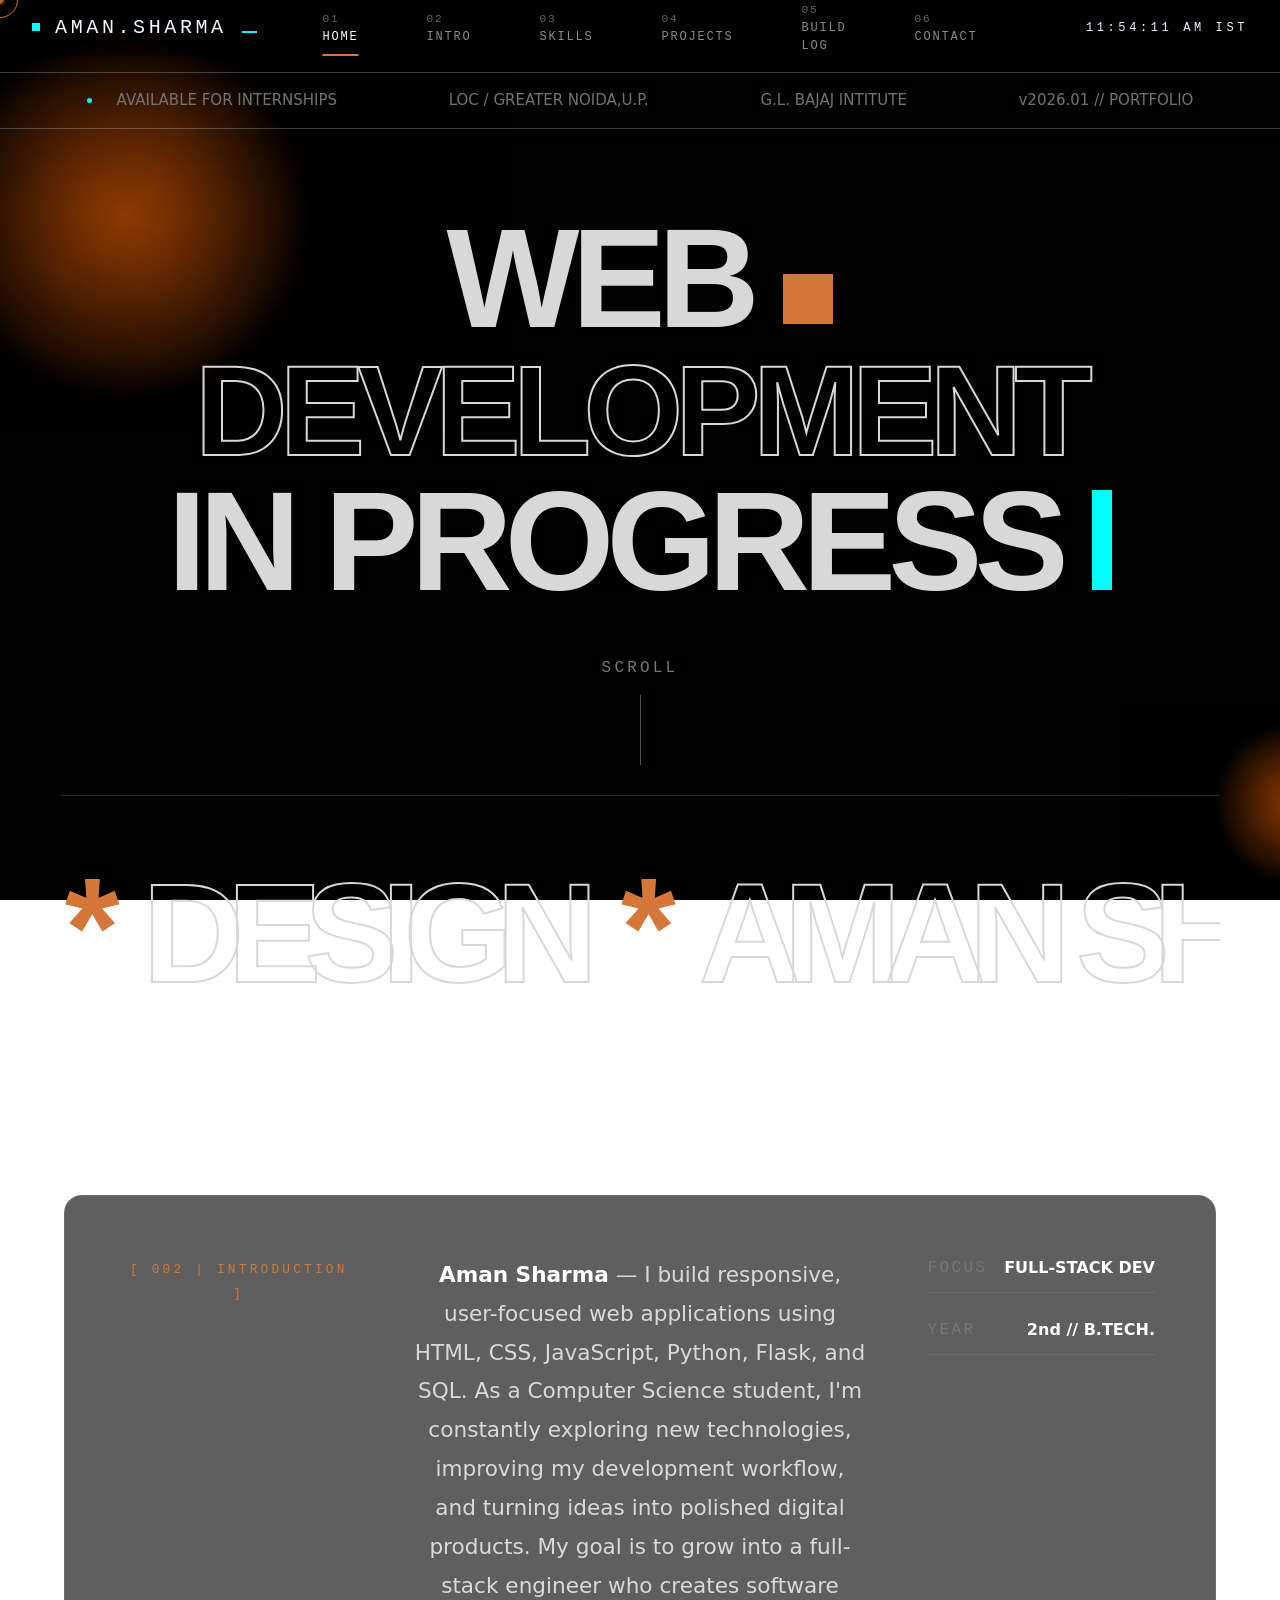
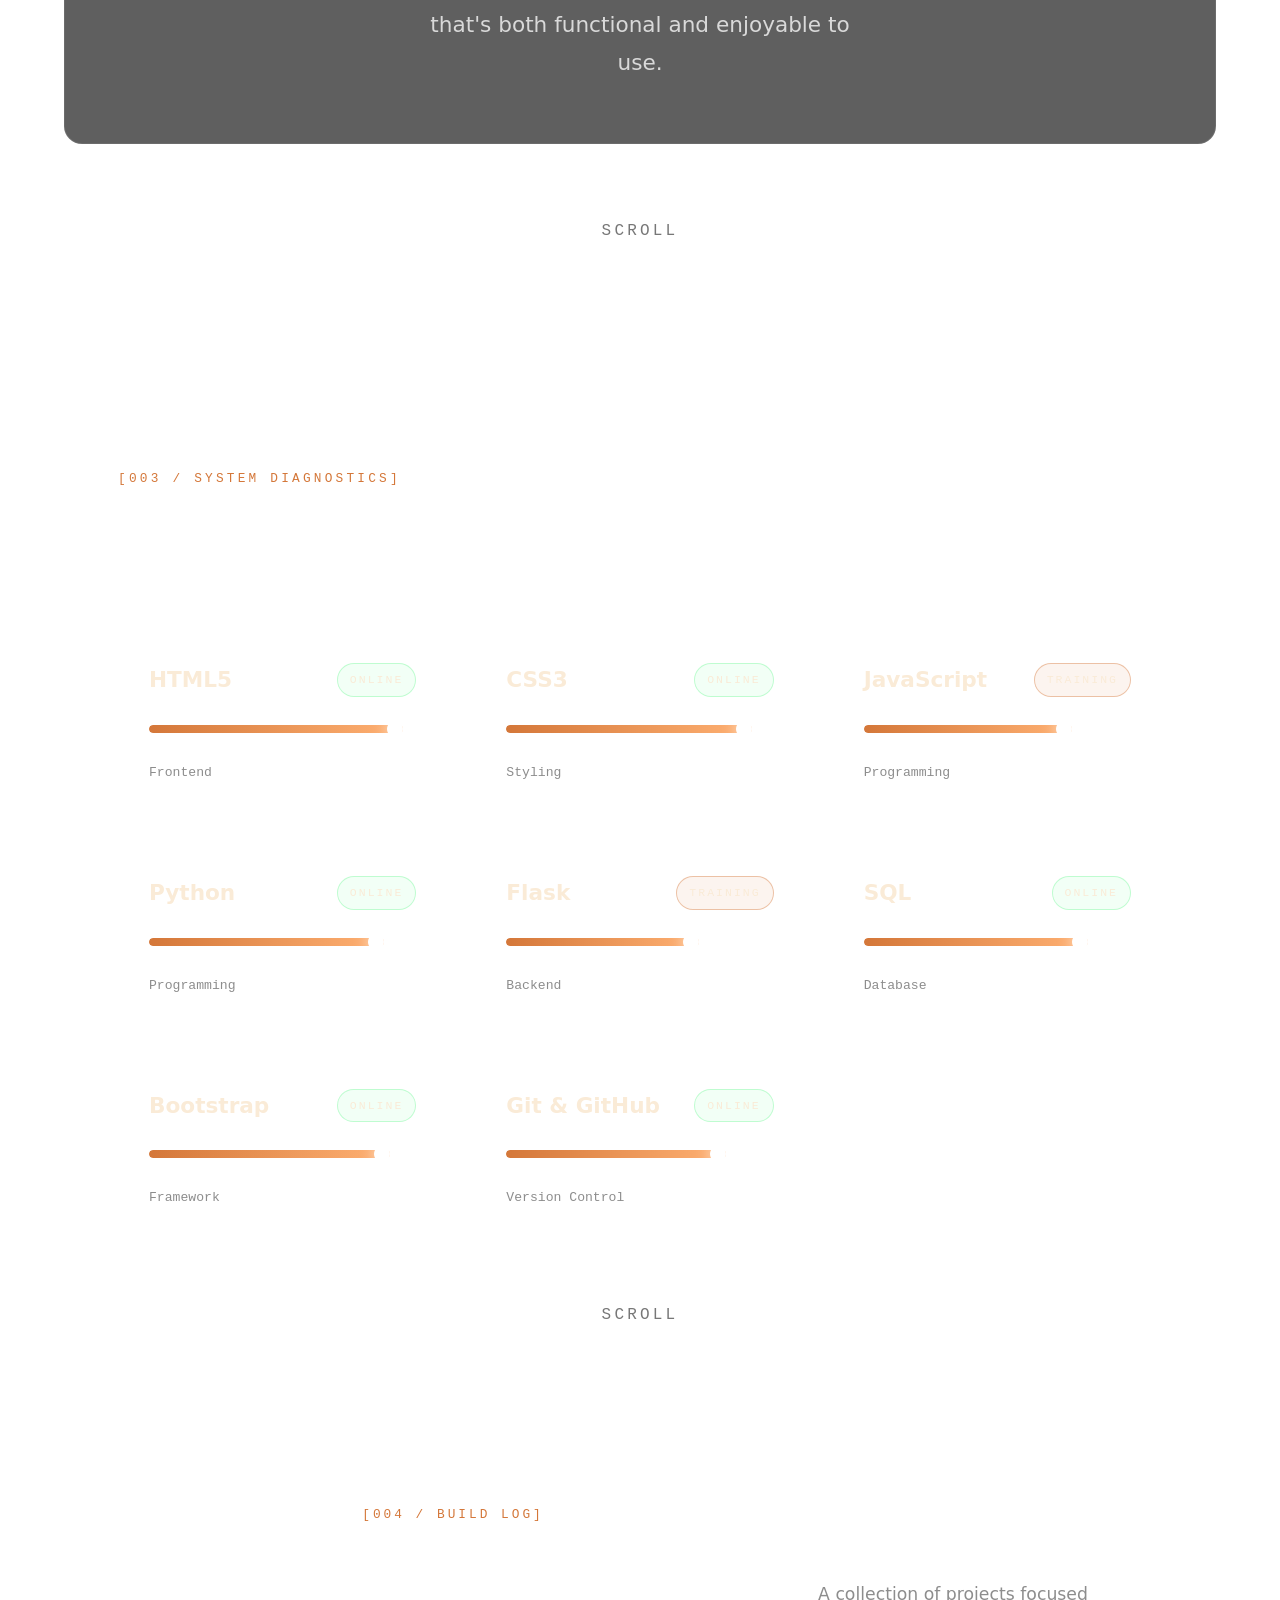
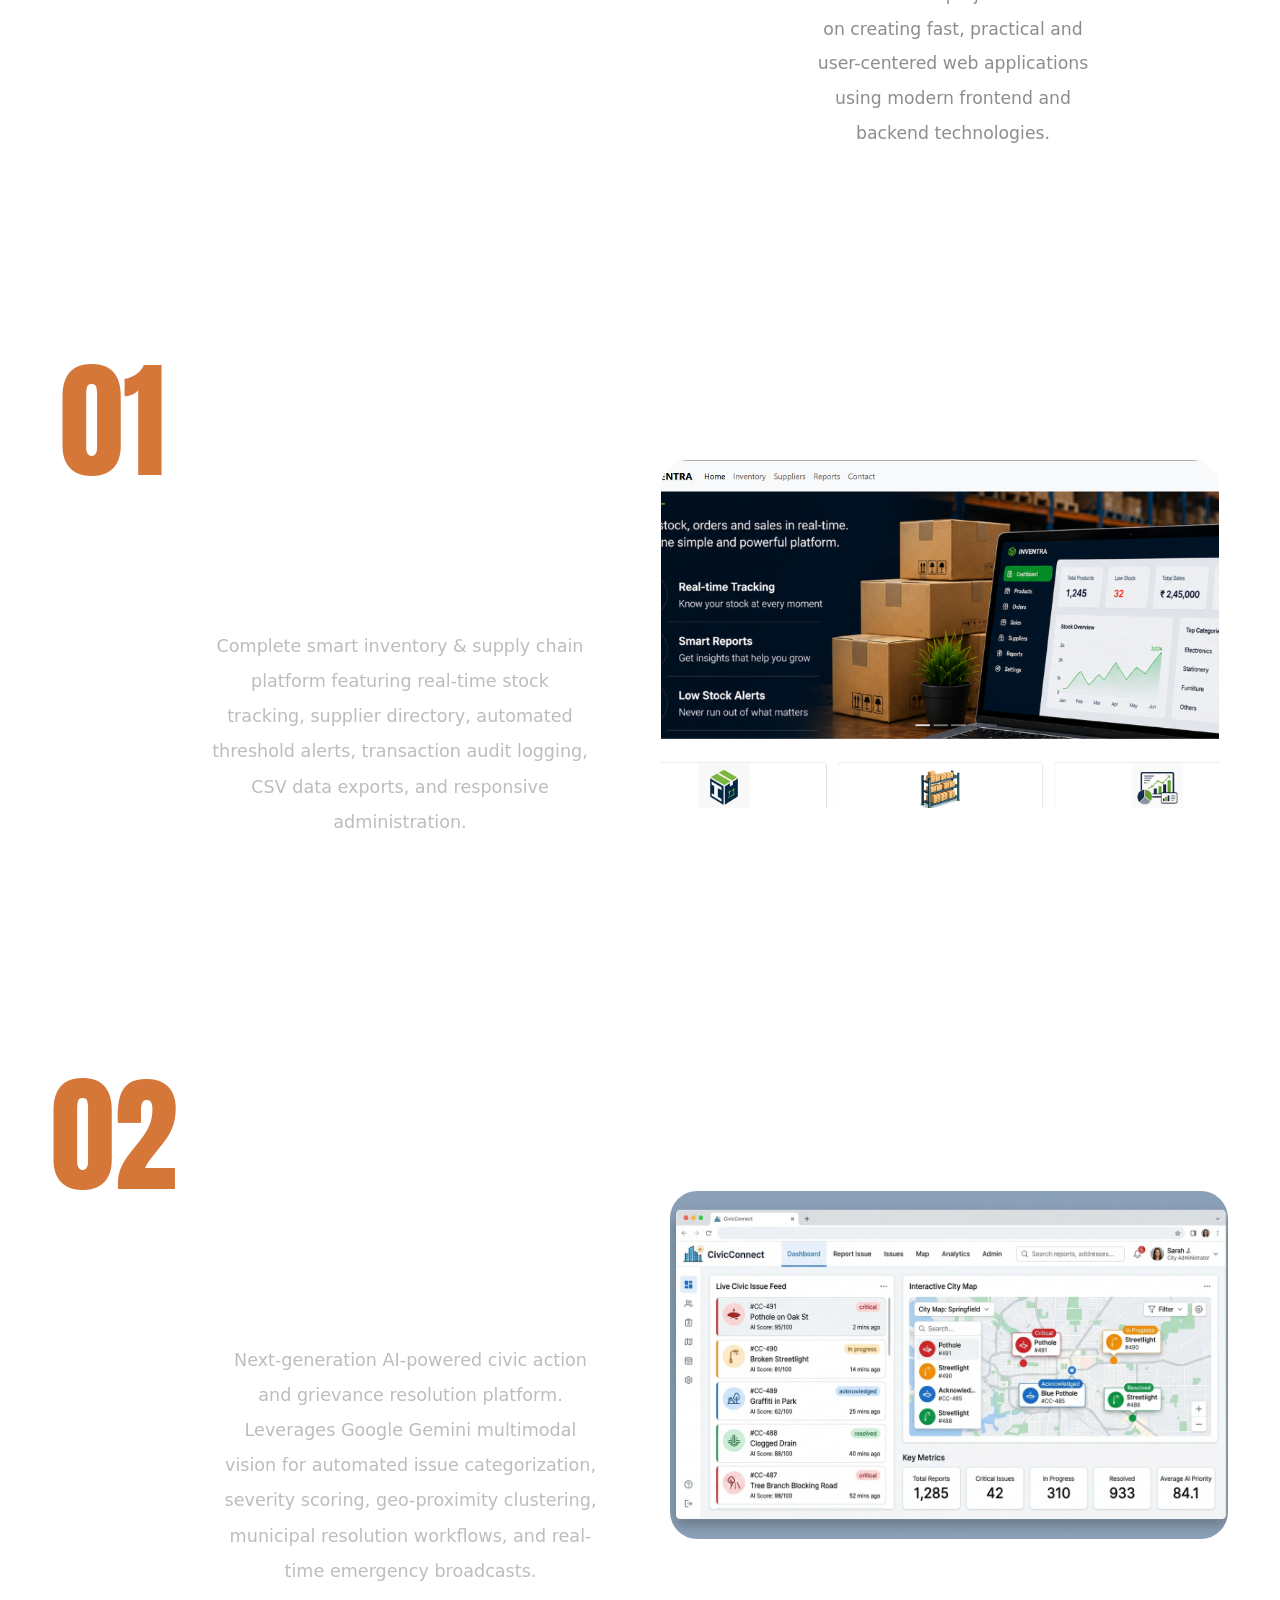
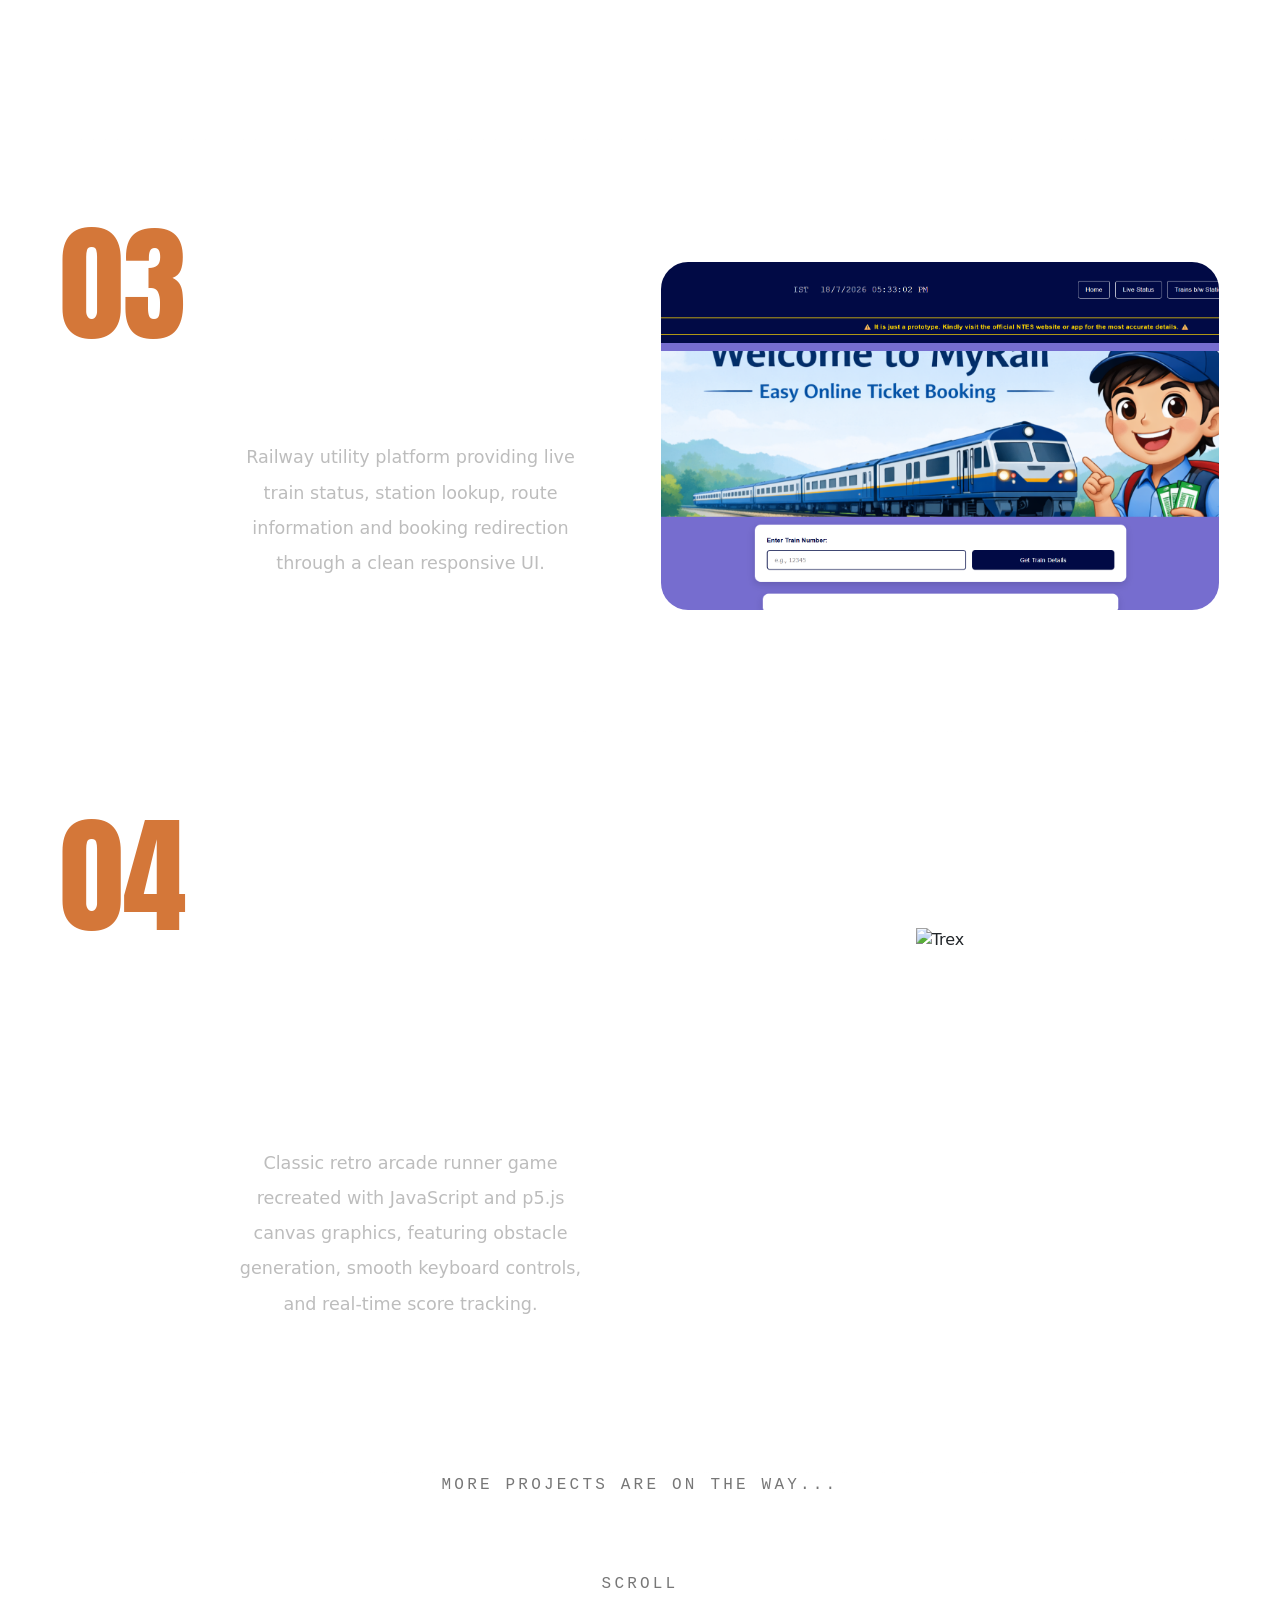
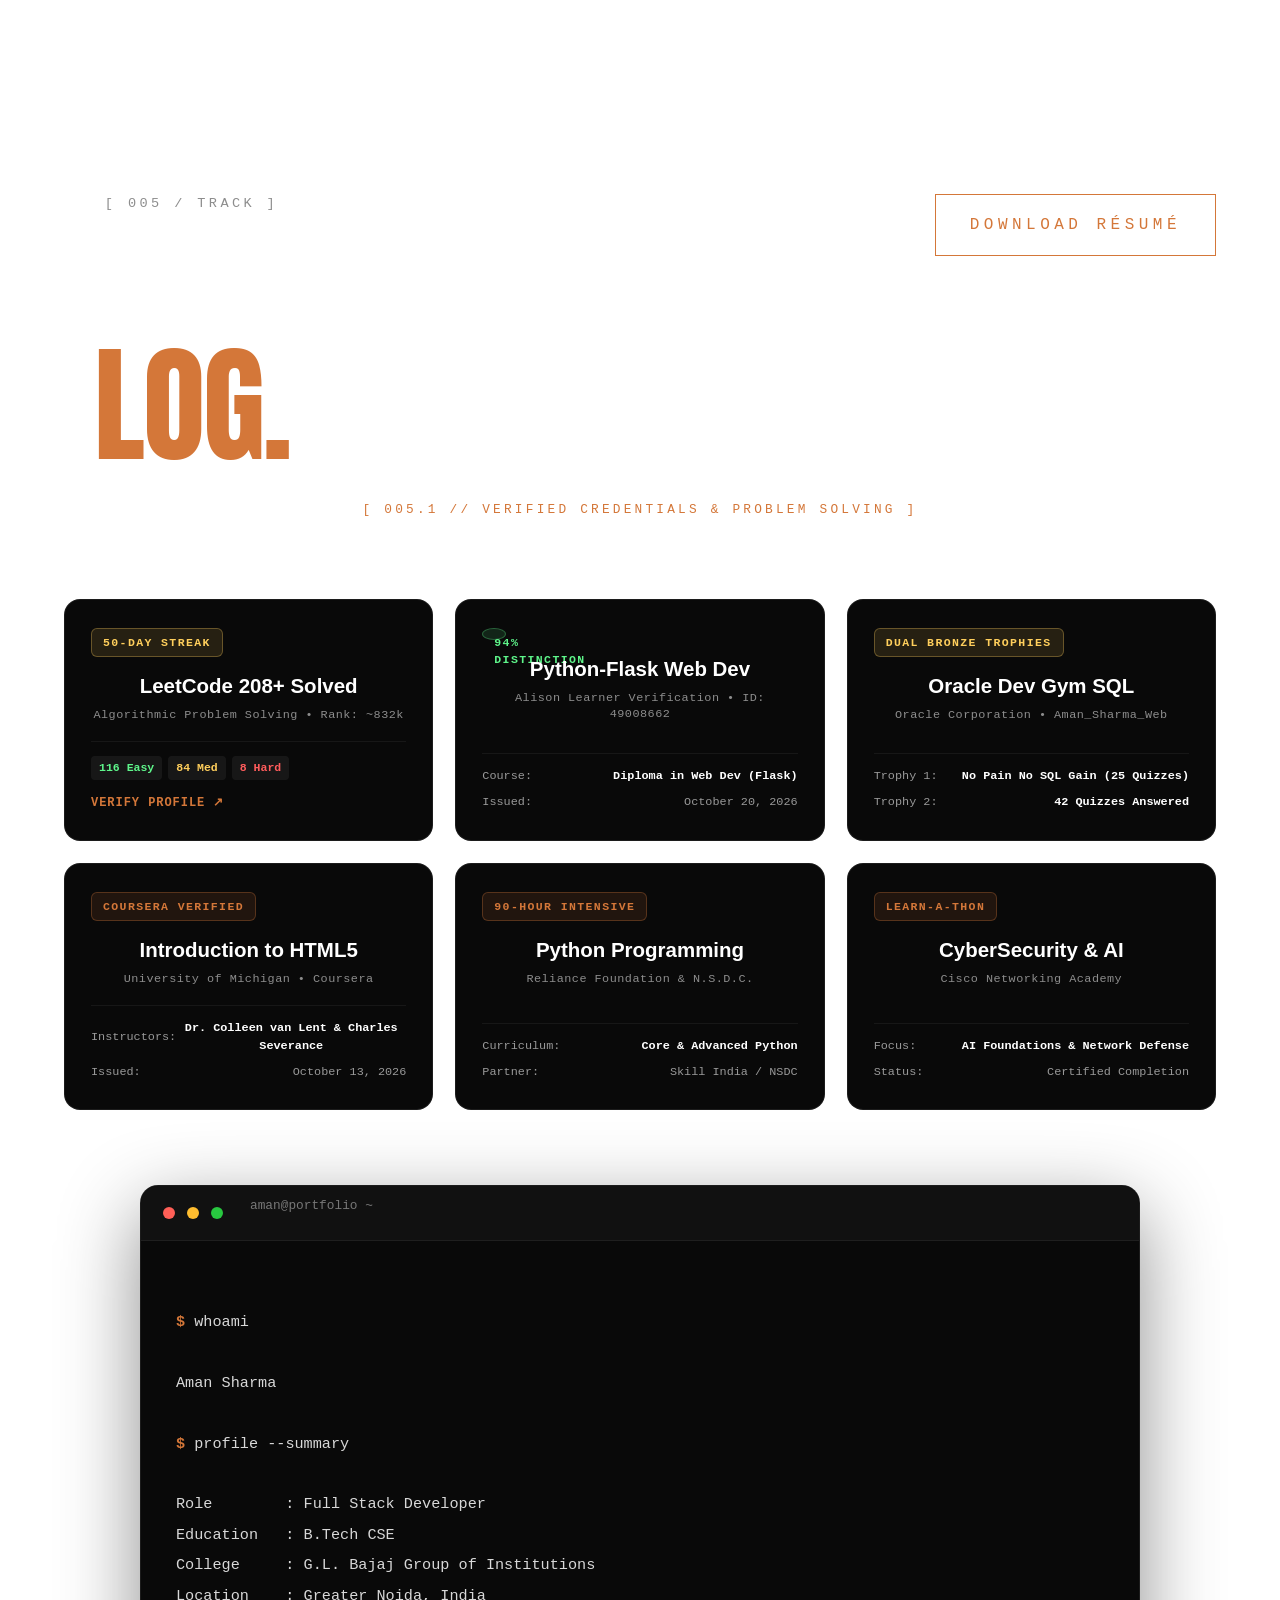
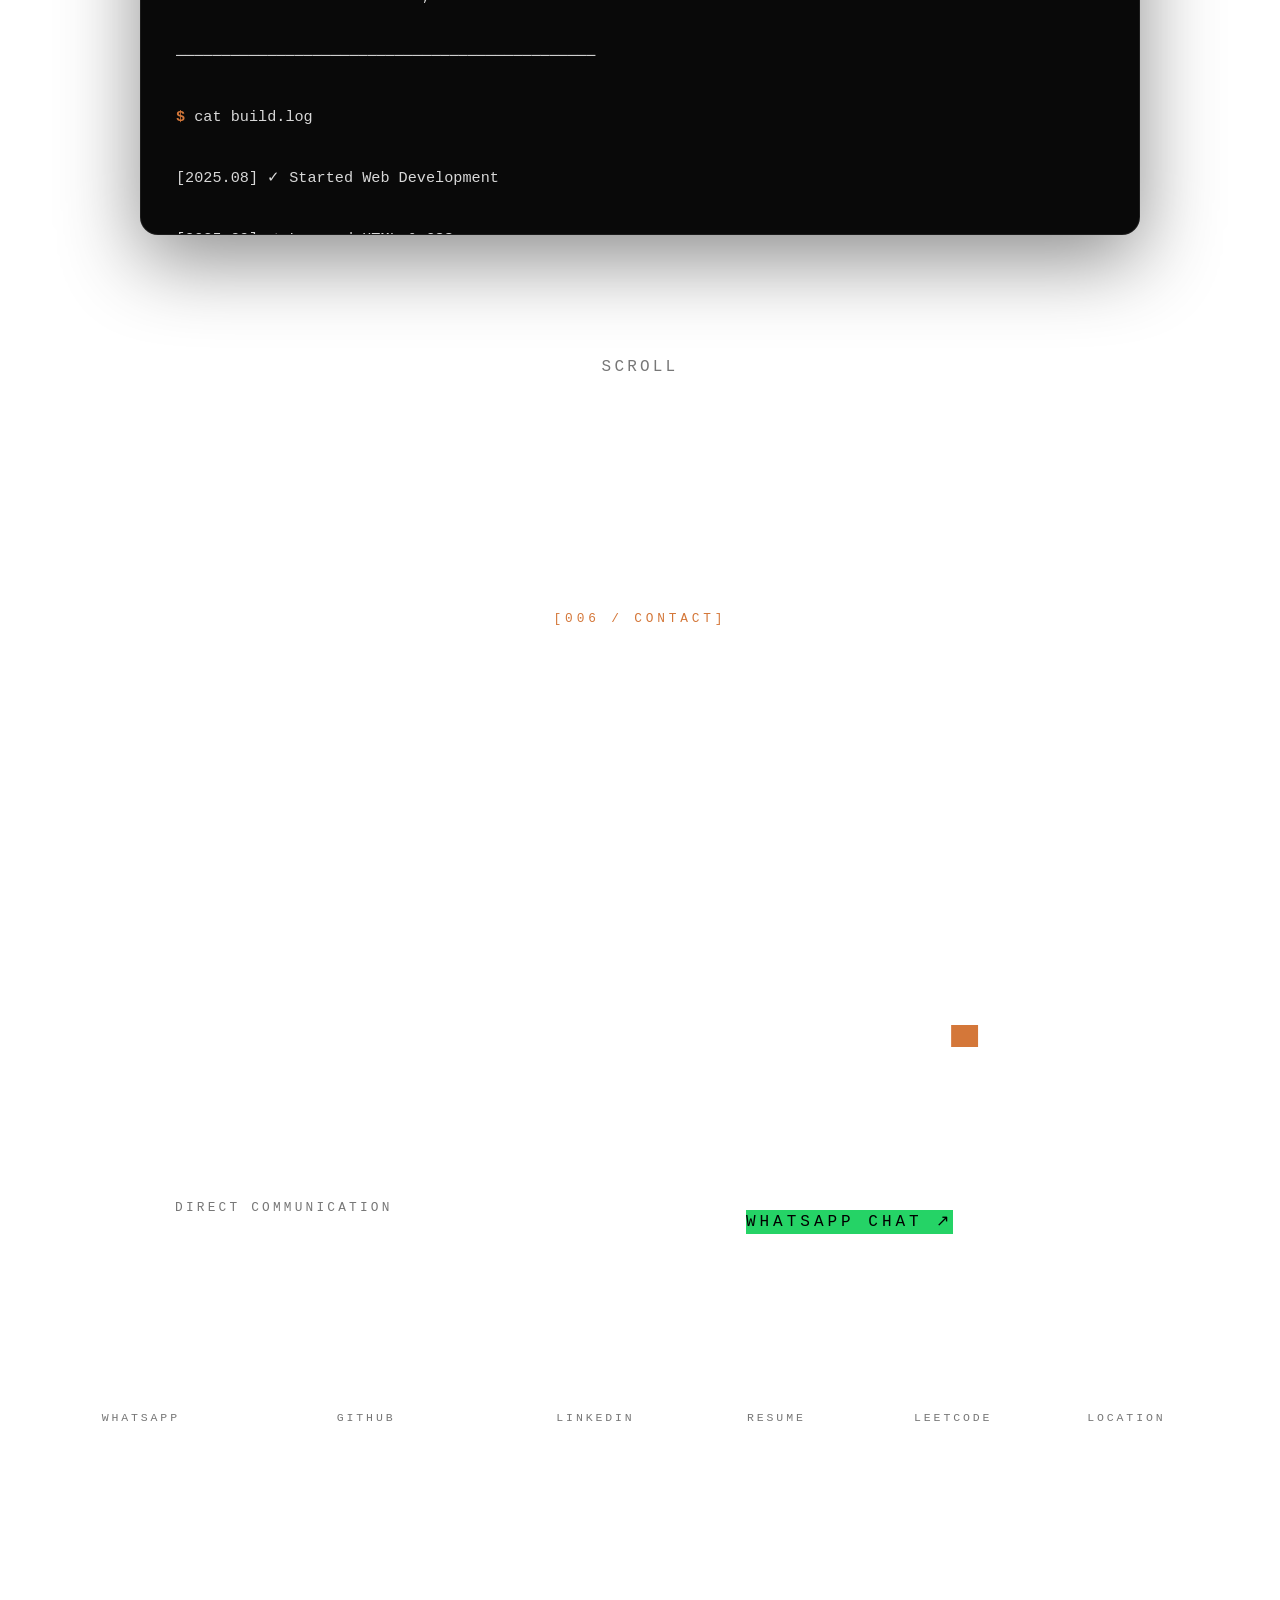
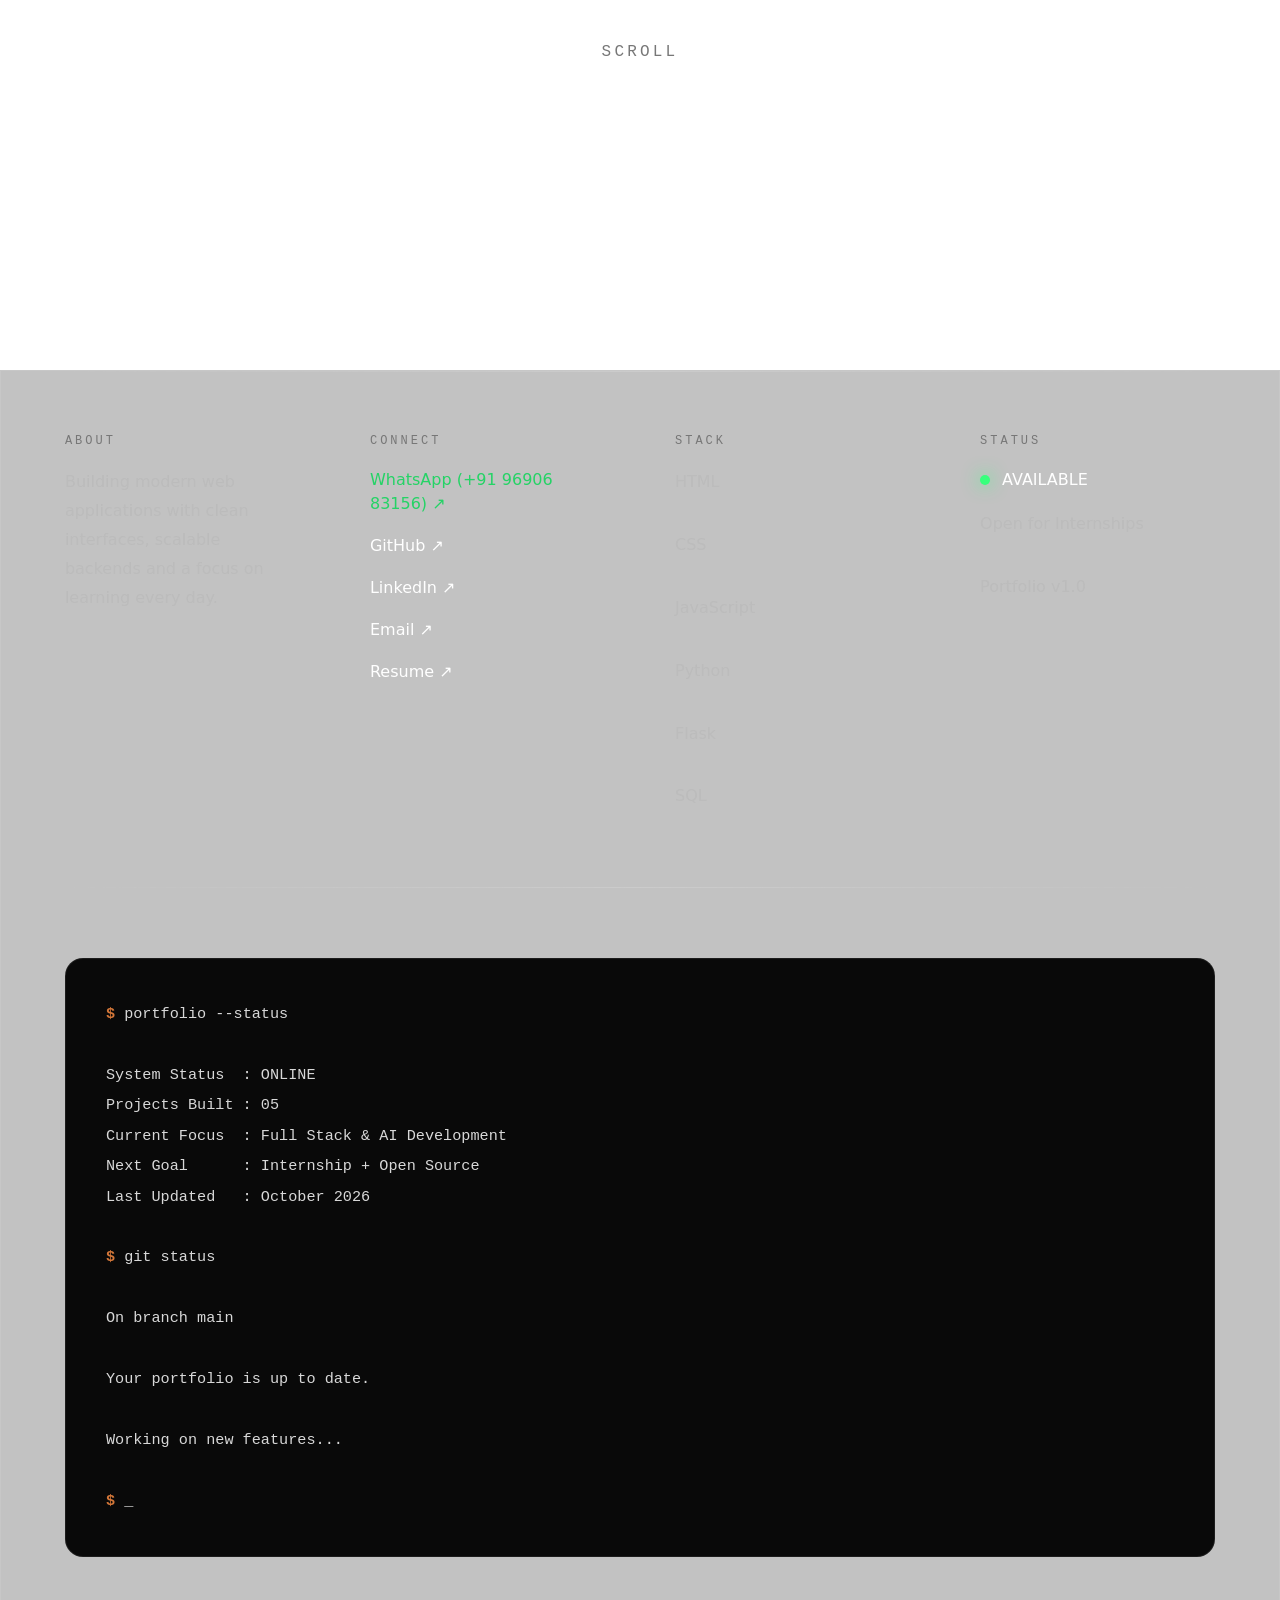
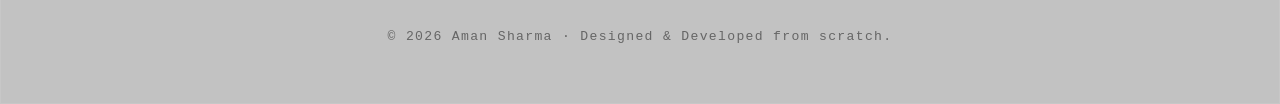
==== commit 6e18be5e: "feat(credentials): add LeetCode stats, Alison Flask diploma, Oracle SQL trophies, and Michigan HTML5" ====
--- a/index.html
+++ b/index.html
@@ -847,6 +847,268 @@
 
     </div>
 
+    <!-- 005.1 // VERIFIED CREDENTIALS & ACHIEVEMENTS -->
+    <div class="credentials-container">
+
+        <div class="credentials-subhead">
+
+            <p class="credentials-tag">[ 005.1 // VERIFIED CREDENTIALS &amp; PROBLEM SOLVING ]</p>
+
+            <h3>CERTIFICATIONS &amp; ACHIEVEMENTS</h3>
+
+        </div>
+
+        <div class="credentials-grid">
+
+            <!-- Card 1: LeetCode -->
+            <a href="https://leetcode.com/u/CodingWithAman1/"
+               target="_blank"
+               rel="noopener noreferrer"
+               class="credential-card">
+
+                <div>
+
+                    <div class="credential-top">
+
+                        <span class="credential-badge gold">50-Day Streak</span>
+
+                        <i class="fa-solid fa-code credential-icon"></i>
+
+                    </div>
+
+                    <h4 class="credential-title">LeetCode 208+ Solved</h4>
+
+                    <div class="credential-issuer">Algorithmic Problem Solving &bull; Rank: ~832k</div>
+
+                </div>
+
+                <div class="credential-meta">
+
+                    <div class="credential-stat-pill">
+
+                        <span style="color:#5ef58a;">116 Easy</span>
+
+                        <span style="color:#ffcf5c;">84 Med</span>
+
+                        <span style="color:#ff5c5c;">8 Hard</span>
+
+                    </div>
+
+                    <div class="credential-link">Verify Profile ↗</div>
+
+                </div>
+
+            </a>
+
+            <!-- Card 2: Alison Python-Flask Diploma -->
+            <div class="credential-card">
+
+                <div>
+
+                    <div class="credential-top">
+
+                        <span class="credential-badge green">94% Distinction</span>
+
+                        <i class="fa-solid fa-graduation-cap credential-icon"></i>
+
+                    </div>
+
+                    <h4 class="credential-title">Python-Flask Web Dev</h4>
+
+                    <div class="credential-issuer">Alison Learner Verification &bull; ID: 49008662</div>
+
+                </div>
+
+                <div class="credential-meta">
+
+                    <div class="credential-stat-row">
+
+                        <span>Course:</span>
+
+                        <b>Diploma in Web Dev (Flask)</b>
+
+                    </div>
+
+                    <div class="credential-stat-row">
+
+                        <span>Issued:</span>
+
+                        <span>October 20, 2026</span>
+
+                    </div>
+
+                </div>
+
+            </div>
+
+            <!-- Card 3: Oracle Dev Gym Trophies -->
+            <div class="credential-card">
+
+                <div>
+
+                    <div class="credential-top">
+
+                        <span class="credential-badge gold">Dual Bronze Trophies</span>
+
+                        <i class="fa-solid fa-trophy credential-icon"></i>
+
+                    </div>
+
+                    <h4 class="credential-title">Oracle Dev Gym SQL</h4>
+
+                    <div class="credential-issuer">Oracle Corporation &bull; Aman_Sharma_Web</div>
+
+                </div>
+
+                <div class="credential-meta">
+
+                    <div class="credential-stat-row">
+
+                        <span>Trophy 1:</span>
+
+                        <b>No Pain No SQL Gain (25 Quizzes)</b>
+
+                    </div>
+
+                    <div class="credential-stat-row">
+
+                        <span>Trophy 2:</span>
+
+                        <b>42 Quizzes Answered</b>
+
+                    </div>
+
+                </div>
+
+            </div>
+
+            <!-- Card 4: Univ of Michigan HTML5 -->
+            <div class="credential-card">
+
+                <div>
+
+                    <div class="credential-top">
+
+                        <span class="credential-badge">Coursera Verified</span>
+
+                        <i class="fa-solid fa-certificate credential-icon"></i>
+
+                    </div>
+
+                    <h4 class="credential-title">Introduction to HTML5</h4>
+
+                    <div class="credential-issuer">University of Michigan &bull; Coursera</div>
+
+                </div>
+
+                <div class="credential-meta">
+
+                    <div class="credential-stat-row">
+
+                        <span>Instructors:</span>
+
+                        <b>Dr. Colleen van Lent &amp; Charles Severance</b>
+
+                    </div>
+
+                    <div class="credential-stat-row">
+
+                        <span>Issued:</span>
+
+                        <span>October 13, 2026</span>
+
+                    </div>
+
+                </div>
+
+            </div>
+
+            <!-- Card 5: Reliance NSDC Python -->
+            <div class="credential-card">
+
+                <div>
+
+                    <div class="credential-top">
+
+                        <span class="credential-badge">90-Hour Intensive</span>
+
+                        <i class="fa-brands fa-python credential-icon"></i>
+
+                    </div>
+
+                    <h4 class="credential-title">Python Programming</h4>
+
+                    <div class="credential-issuer">Reliance Foundation &amp; N.S.D.C.</div>
+
+                </div>
+
+                <div class="credential-meta">
+
+                    <div class="credential-stat-row">
+
+                        <span>Curriculum:</span>
+
+                        <b>Core &amp; Advanced Python</b>
+
+                    </div>
+
+                    <div class="credential-stat-row">
+
+                        <span>Partner:</span>
+
+                        <span>Skill India / NSDC</span>
+
+                    </div>
+
+                </div>
+
+            </div>
+
+            <!-- Card 6: Cisco Networking Academy -->
+            <div class="credential-card">
+
+                <div>
+
+                    <div class="credential-top">
+
+                        <span class="credential-badge">Learn-A-Thon</span>
+
+                        <i class="fa-solid fa-shield-halved credential-icon"></i>
+
+                    </div>
+
+                    <h4 class="credential-title">CyberSecurity &amp; AI</h4>
+
+                    <div class="credential-issuer">Cisco Networking Academy</div>
+
+                </div>
+
+                <div class="credential-meta">
+
+                    <div class="credential-stat-row">
+
+                        <span>Focus:</span>
+
+                        <b>AI Foundations &amp; Network Defense</b>
+
+                    </div>
+
+                    <div class="credential-stat-row">
+
+                        <span>Status:</span>
+
+                        <span>Certified Completion</span>
+
+                    </div>
+
+                </div>
+
+            </div>
+
+        </div>
+
+    </div>
+
    <section class="cli-section">
 
     <div class="terminal">
@@ -901,6 +1163,14 @@
 
 [2026.08] ✓ Released CivicConnect (AI Platform)
 
+[2026.10] ✓ Univ of Michigan HTML5 Certified (Coursera)
+
+[2026.10] ✓ Oracle Dev Gym Dual SQL Trophies (25+42 Quizzes)
+
+[2026.10] ✓ Alison Python-Flask Diploma (94% Distinction)
+
+[2026.10] ✓ LeetCode 208+ Solved (50-Day Streak Badge)
+
 ──────────────────────────────────────────────
 
 <span class="cmd">$</span> git log --oneline
@@ -951,15 +1221,38 @@
 
 ──────────────────────────────────────────────
 
+<span class="cmd">$</span> leetcode --stats
+
+Handle       : CodingWithAman1
+Total Solved : 208 / 4086
+  ├── Easy   : 116 / 972
+  ├── Medium : 84 / 2130
+  └── Hard   : 8 / 984
+Streak Badge : 50 Days Badge 2026
+Global Rank  : 832,360
+Profile      : https://leetcode.com/u/CodingWithAman1/
+
+──────────────────────────────────────────────
+
+<span class="cmd">$</span> cat credentials.log
+
+[ALISON]   Diploma in Python-Flask Web Development (94% Score • ID: 49008662)
+[ORACLE]   Oracle Dev Gym Dual Bronze Trophies (SQL Mastery & 42 Quizzes)
+[MICHIGAN] Intro to HTML5 (Coursera • Dr. Colleen van Lent & Charles Severance)
+[RELIANCE] Python Programming Certification (NSDC • 90h Curriculum)
+[CISCO]    CyberSecurity & AI Learn-a-Thon Certified
+
+──────────────────────────────────────────────
+
 <span class="cmd">$</span> currently
 
-→ Learning Data Structures
-
-→ Solving LeetCode
-
-→ Building Full Stack Applications
-
-→ Exploring Open Source
+→ Solving LeetCode (208+ Solved • 50-Day Streak)
+
+→ Advancing Full-Stack Python & Flask Architecture
+
+→ Exploring AI Systems & Open Source
+
+→ Building Scalable Web Platforms
 
 ──────────────────────────────────────────────
 
@@ -1094,6 +1387,18 @@
             <span>RESUME</span>
 
             <h3>Download CV</h3>
+
+            ↗
+
+        </a>
+
+        <a href="https://leetcode.com/u/CodingWithAman1/"
+           target="_blank"
+           class="contact-card">
+
+            <span>LEETCODE</span>
+
+            <h3>208+ Solved</h3>
 
             ↗
 
--- a/style.css
+++ b/style.css
@@ -2053,6 +2053,198 @@
     color:#000;
 
 }
+
+
+/* ==========================================
+   VERIFIED CREDENTIALS & ACHIEVEMENTS
+========================================== */
+.credentials-container{
+    width:min(90%,1400px);
+    margin:10px auto 55px auto;
+}
+
+.credentials-subhead{
+    margin-bottom:28px;
+}
+
+.credentials-tag{
+    font-family:var(--mono);
+    font-size:.8rem;
+    letter-spacing:.25em;
+    color:var(--accent);
+    text-transform:uppercase;
+    margin-bottom:8px;
+}
+
+.credentials-subhead h3{
+    font-family:var(--heading);
+    font-size:clamp(1.5rem, 3vw, 2.3rem);
+    font-weight:700;
+    letter-spacing:-.5px;
+    color:#ffffff;
+    text-transform:uppercase;
+    margin:0;
+}
+
+.credentials-grid{
+    display:grid;
+    grid-template-columns:repeat(3, 1fr);
+    gap:22px;
+}
+
+.credential-card{
+    background:#090909;
+    border:1px solid rgba(255,255,255,.08);
+    border-radius:16px;
+    padding:28px 26px;
+    display:flex;
+    flex-direction:column;
+    justify-content:space-between;
+    text-decoration:none;
+    color:#ffffff;
+    transition:all .35s ease;
+    position:relative;
+    overflow:hidden;
+}
+
+.credential-card::before{
+    content:'';
+    position:absolute;
+    top:0;
+    left:0;
+    width:3px;
+    height:100%;
+    background:transparent;
+    transition:background .35s ease;
+}
+
+.credential-card:hover{
+    border-color:rgba(212,119,57,.5);
+    background:rgba(212,119,57,.04);
+    transform:translateY(-5px);
+    box-shadow:0 16px 40px rgba(0,0,0,.45);
+}
+
+.credential-card:hover::before{
+    background:var(--accent);
+}
+
+.credential-top{
+    display:flex;
+    justify-content:space-between;
+    align-items:center;
+    margin-bottom:16px;
+}
+
+.credential-badge{
+    font-family:var(--mono);
+    font-size:.72rem;
+    letter-spacing:.12em;
+    padding:5px 11px;
+    border-radius:6px;
+    background:rgba(212,119,57,.12);
+    color:var(--accent);
+    border:1px solid rgba(212,119,57,.3);
+    text-transform:uppercase;
+    font-weight:600;
+}
+
+.credential-badge.gold{
+    background:rgba(255,207,92,.12);
+    color:#ffcf5c;
+    border-color:rgba(255,207,92,.3);
+}
+
+.credential-badge.green{
+    background:rgba(94,245,138,.12);
+    color:#5ef58a;
+    border-color:rgba(94,245,138,.3);
+}
+
+.credential-icon{
+    font-size:1.25rem;
+    color:var(--muted);
+    transition:color .35s ease;
+}
+
+.credential-card:hover .credential-icon{
+    color:var(--accent);
+}
+
+.credential-title{
+    font-family:var(--heading);
+    font-size:1.28rem;
+    font-weight:700;
+    color:#ffffff;
+    margin-bottom:8px;
+    line-height:1.25;
+}
+
+.credential-issuer{
+    font-family:var(--mono);
+    font-size:.74rem;
+    color:var(--muted);
+    letter-spacing:.04em;
+    margin-bottom:18px;
+    line-height:1.4;
+}
+
+.credential-meta{
+    border-top:1px solid rgba(255,255,255,.06);
+    padding-top:14px;
+    margin-top:auto;
+    display:flex;
+    flex-direction:column;
+    gap:8px;
+}
+
+.credential-stat-row{
+    display:flex;
+    justify-content:space-between;
+    align-items:center;
+    font-family:var(--mono);
+    font-size:.74rem;
+    color:#999;
+}
+
+.credential-stat-row b{
+    color:#ffffff;
+    font-weight:600;
+}
+
+.credential-stat-pill{
+    display:inline-flex;
+    flex-wrap:wrap;
+    gap:6px;
+    font-family:var(--mono);
+    font-size:.72rem;
+}
+
+.credential-stat-pill span{
+    padding:3px 8px;
+    border-radius:4px;
+    background:rgba(255,255,255,.06);
+    font-weight:600;
+}
+
+.credential-link{
+    display:inline-flex;
+    align-items:center;
+    gap:6px;
+    font-family:var(--mono);
+    font-size:.75rem;
+    color:var(--accent);
+    margin-top:6px;
+    text-transform:uppercase;
+    letter-spacing:.08em;
+    font-weight:600;
+    transition:gap .2s ease;
+}
+
+.credential-card:hover .credential-link{
+    gap:9px;
+}
+
 .cli-section{
     width:100%;
     display:flex;
@@ -2358,7 +2550,7 @@
 
     display:grid;
 
-    grid-template-columns:repeat(5,1fr);
+    grid-template-columns:repeat(6,1fr);
 
     margin-top:30px;
 
@@ -2615,6 +2807,11 @@
 
 /* ---------- Tablets (<=991px) ---------- */
 @media (max-width:991px){
+
+    .credentials-grid{
+        grid-template-columns:repeat(2,1fr);
+        gap:16px;
+    }
 
     .contact-grid{
         grid-template-columns:repeat(2,1fr);
@@ -2716,6 +2913,10 @@
         margin-right:10px !important;
     }
 
+    .credentials-grid{
+        grid-template-columns:1fr;
+    }
+
     .contact-grid{
         grid-template-columns:1fr;
     }
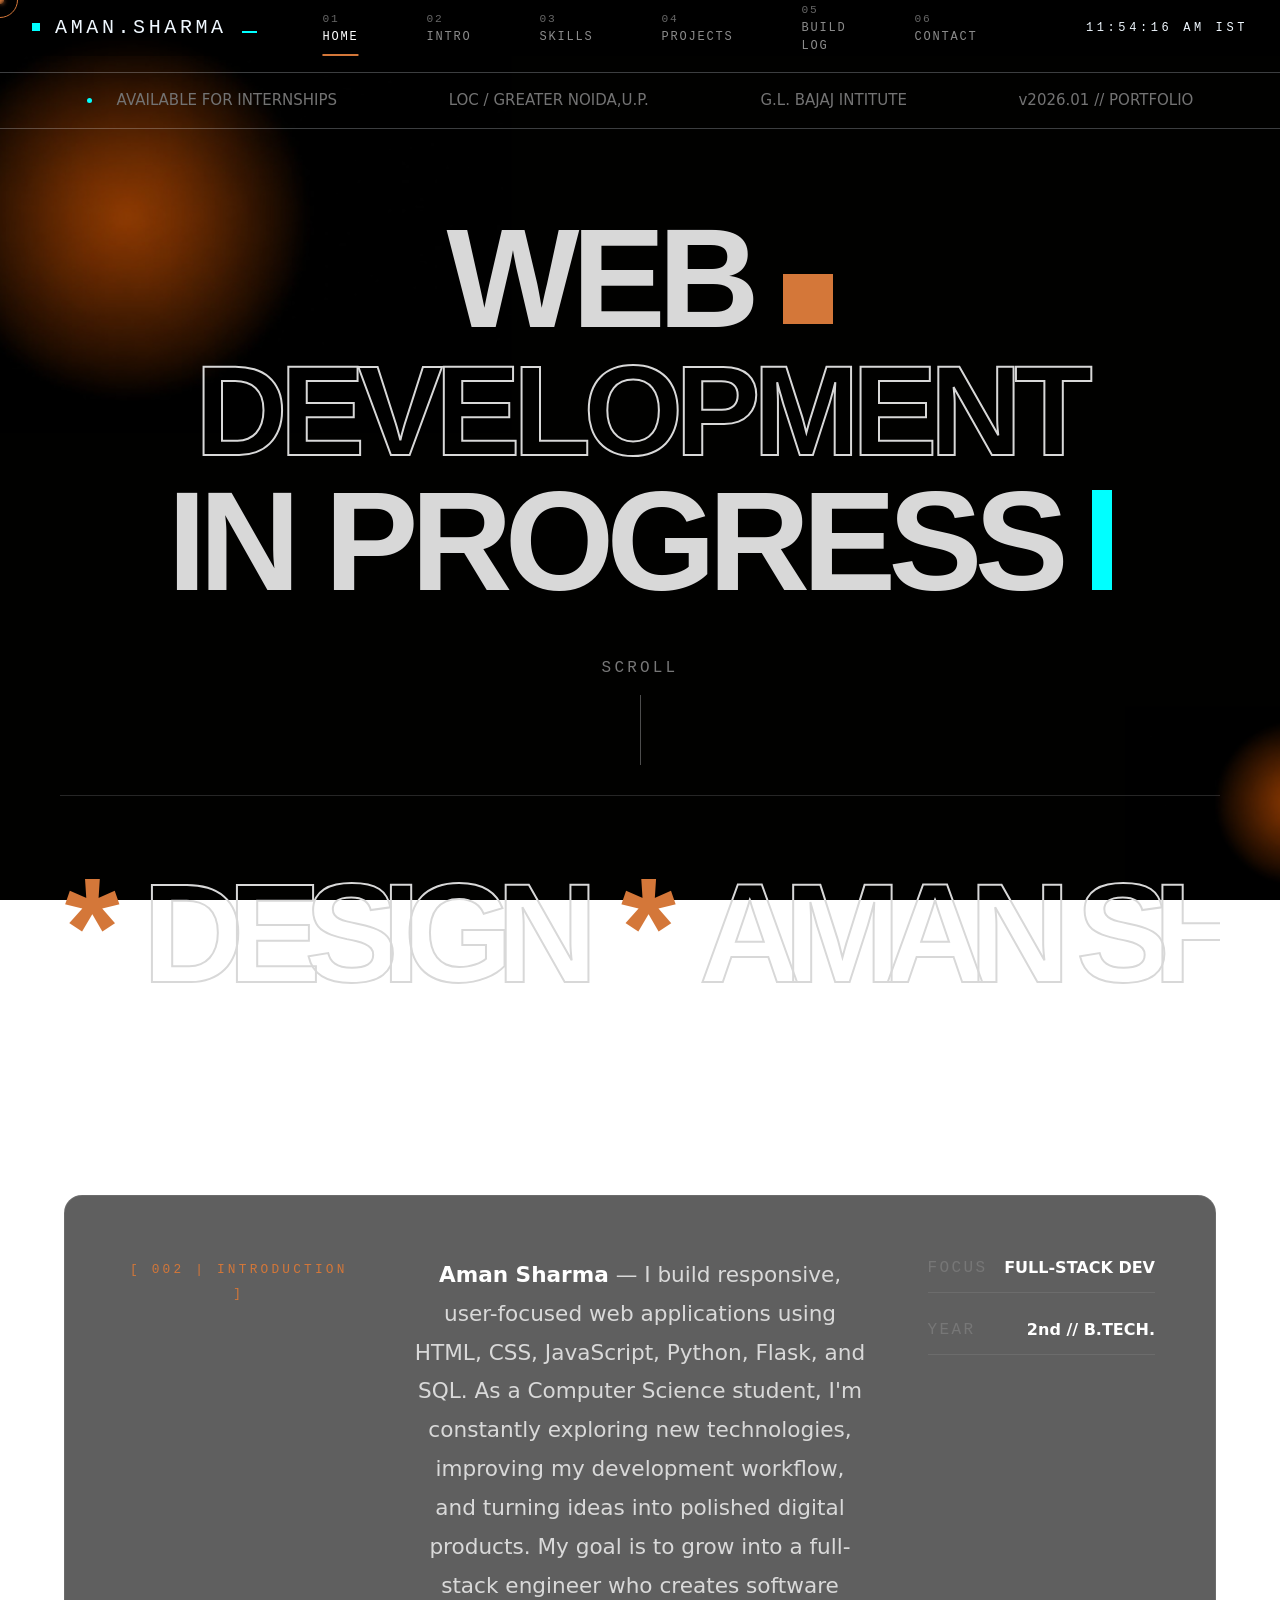
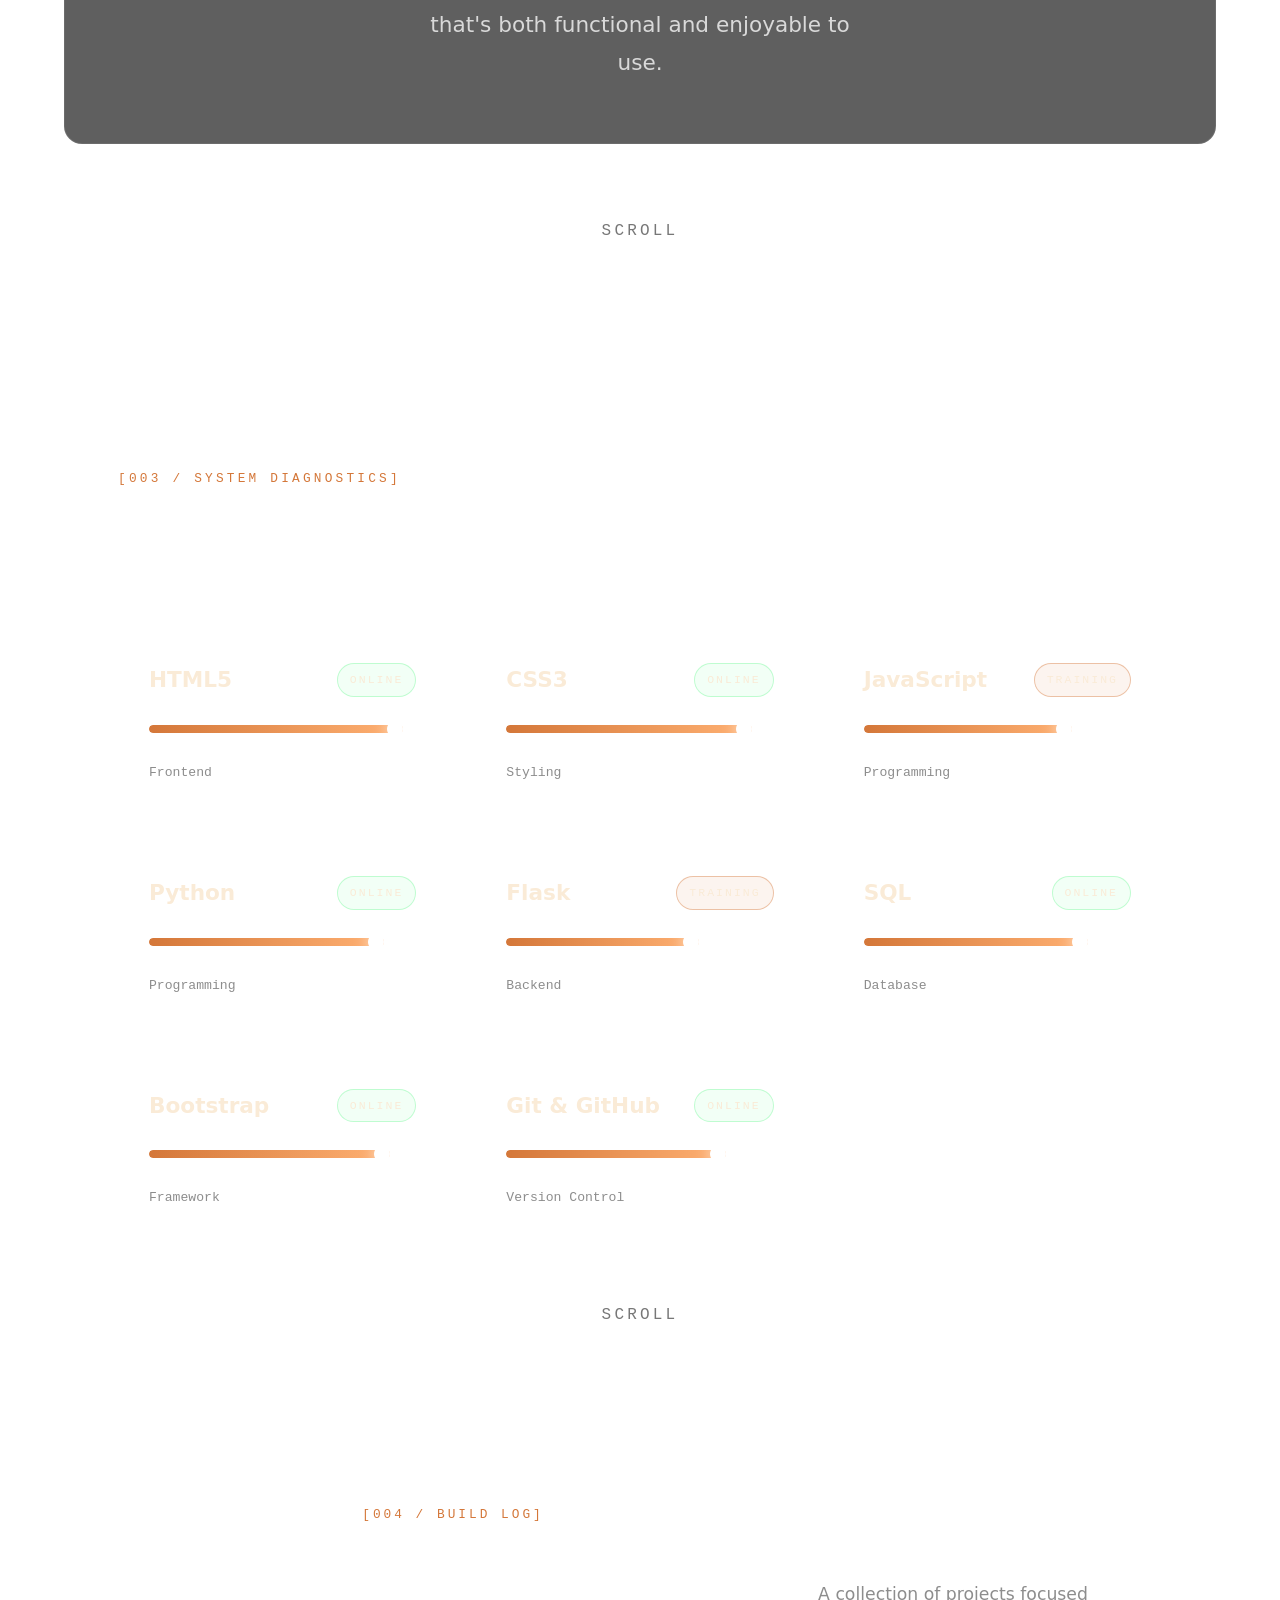
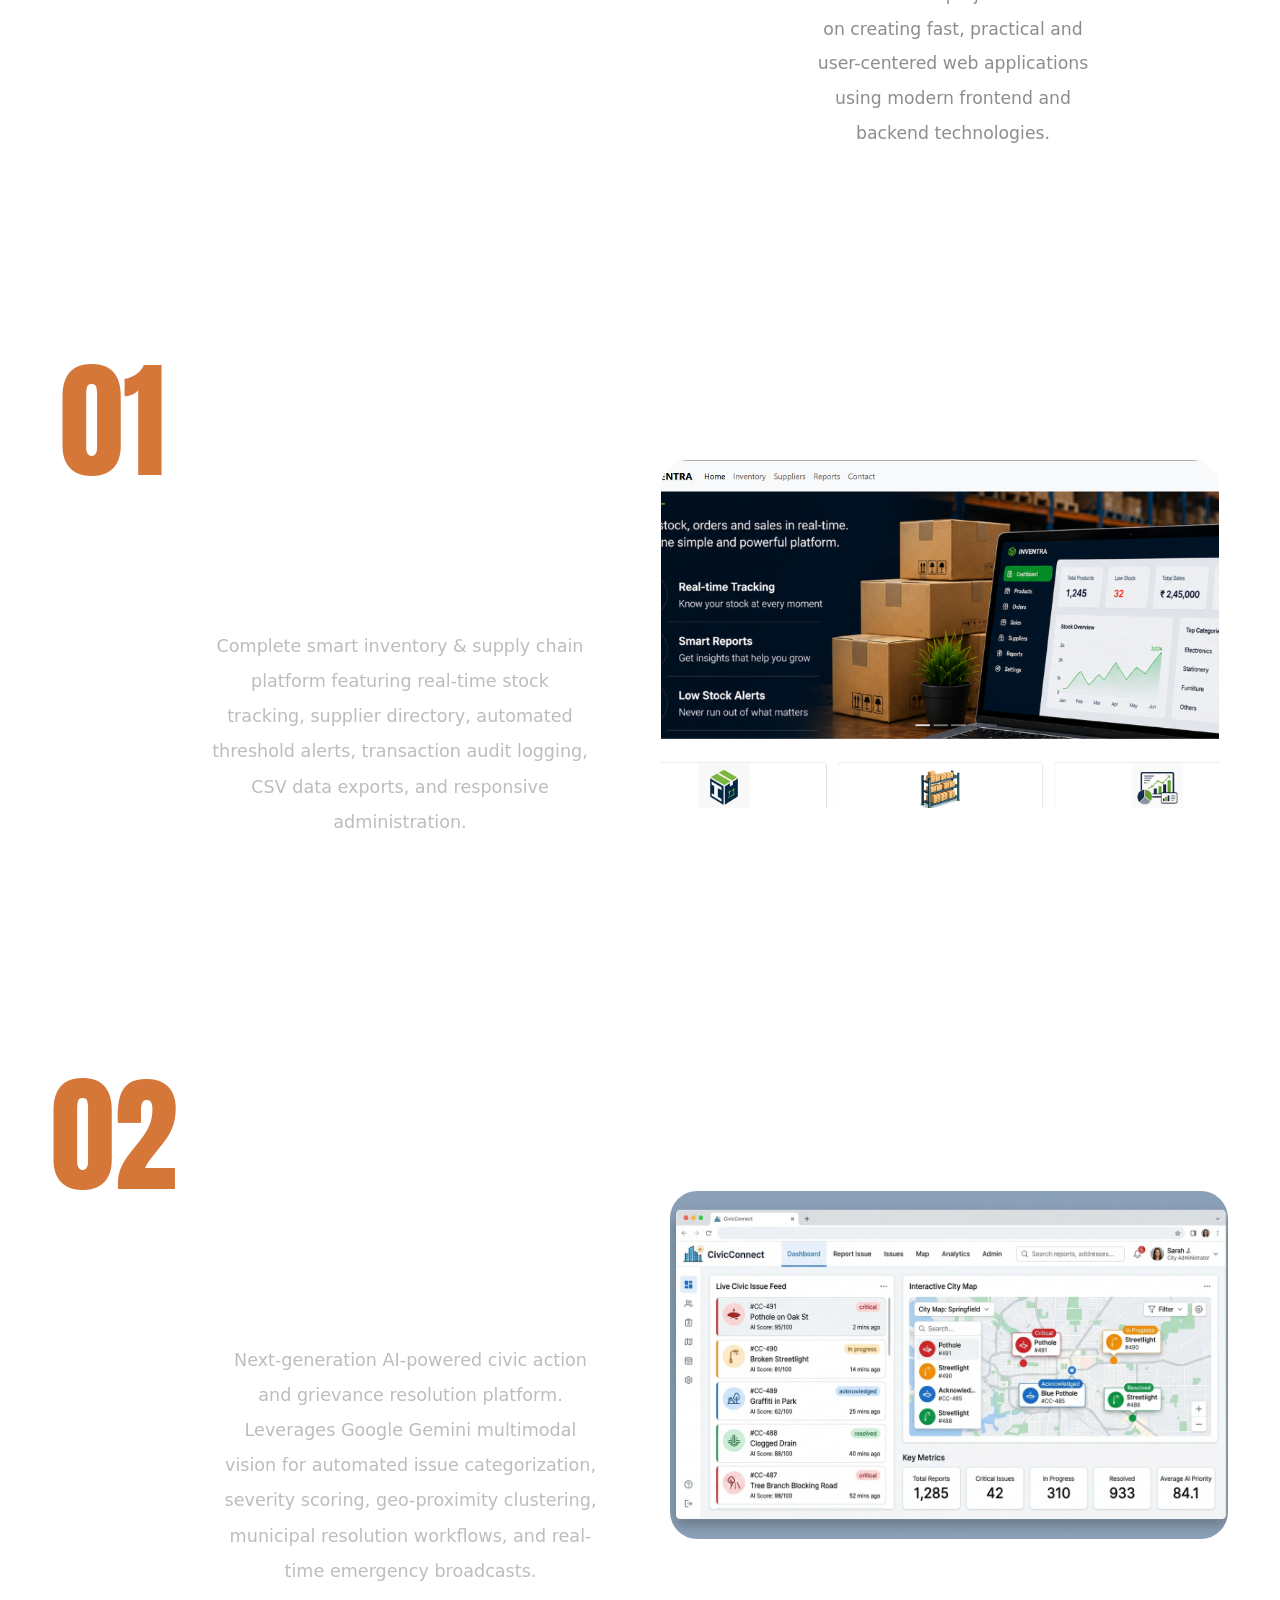
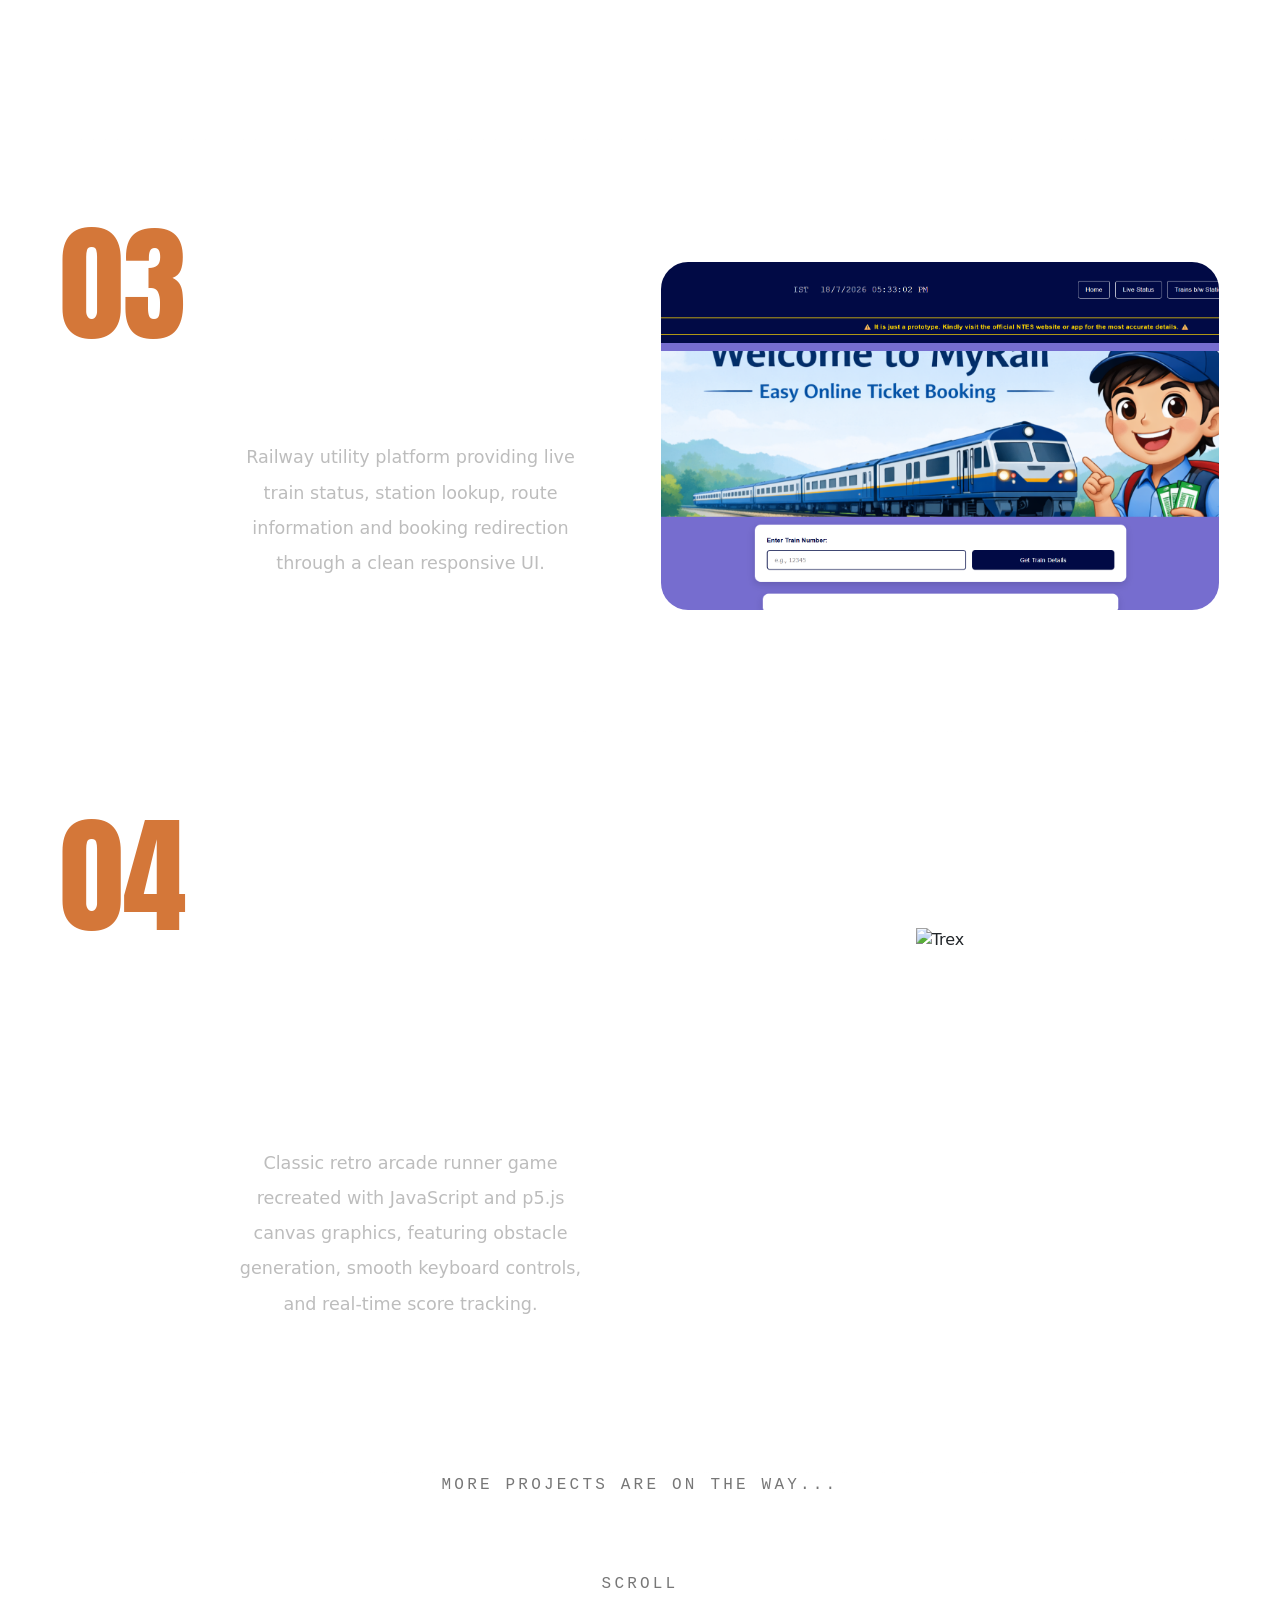
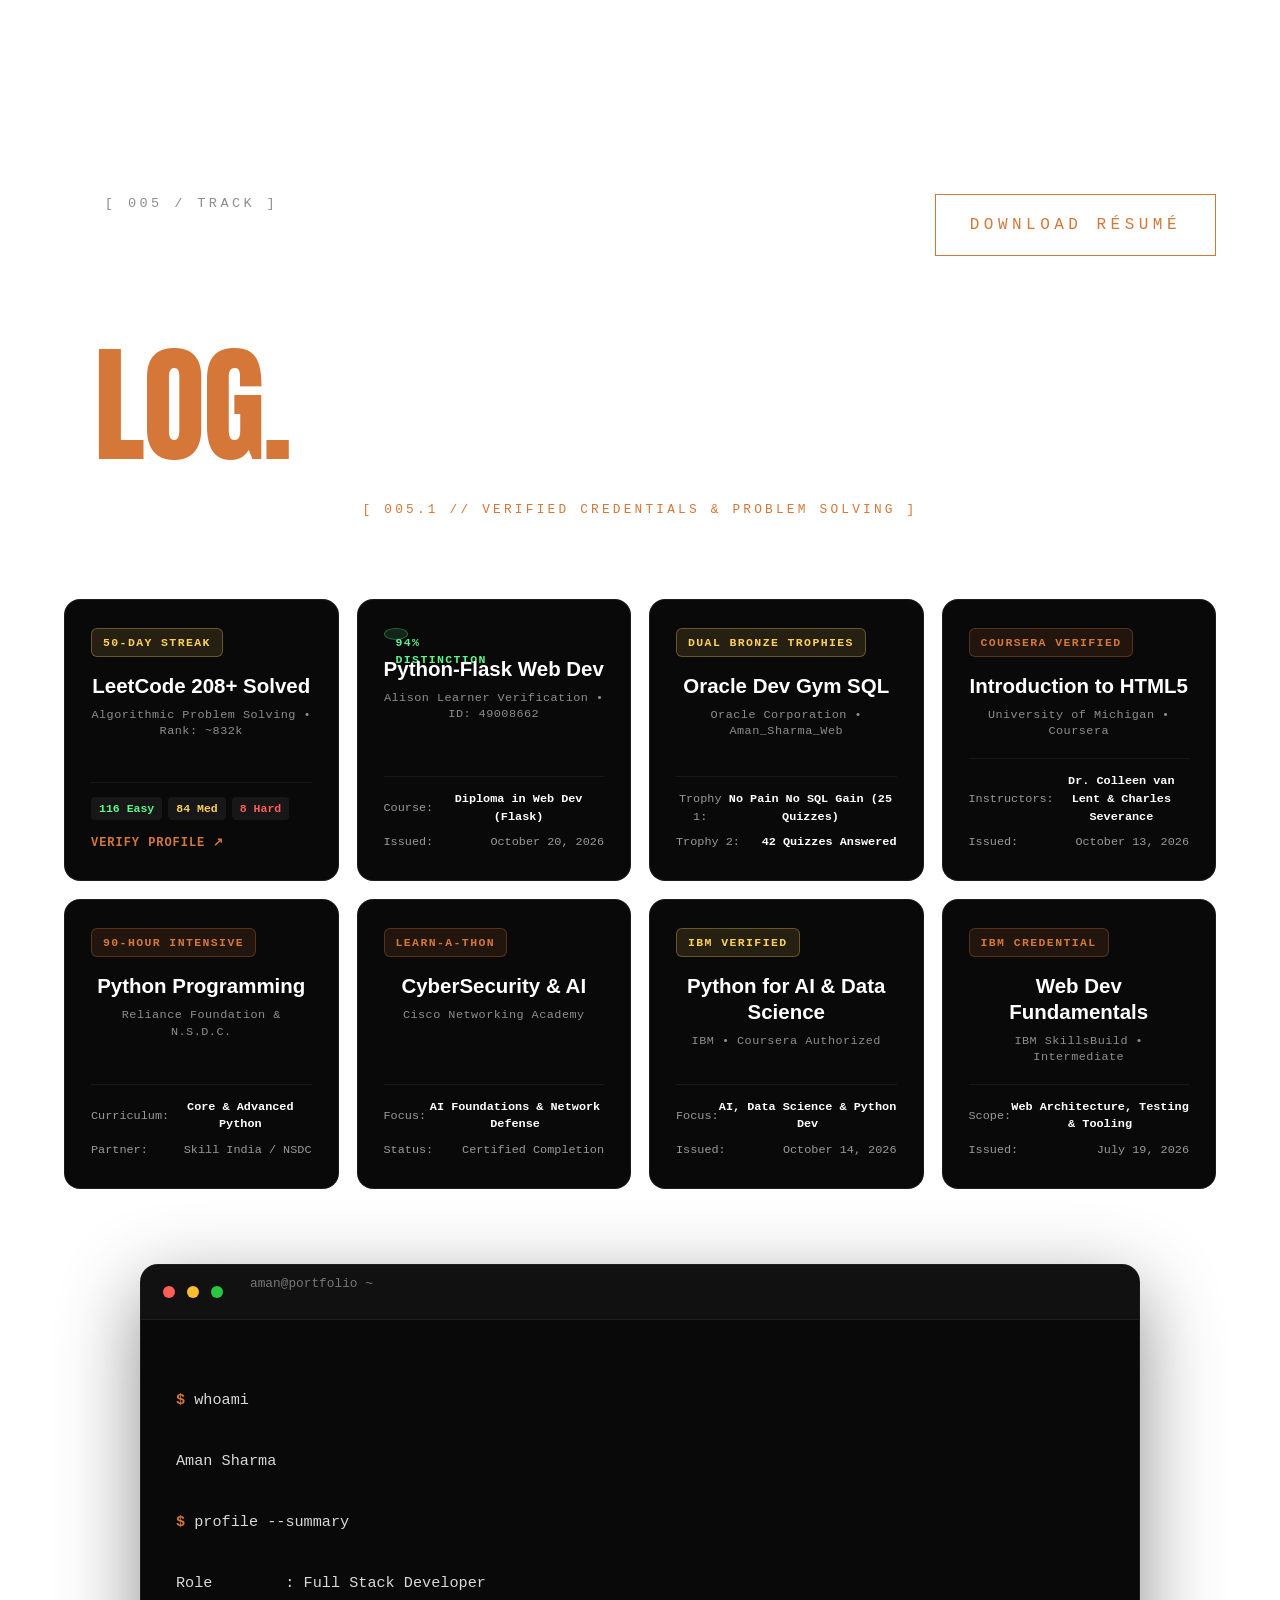
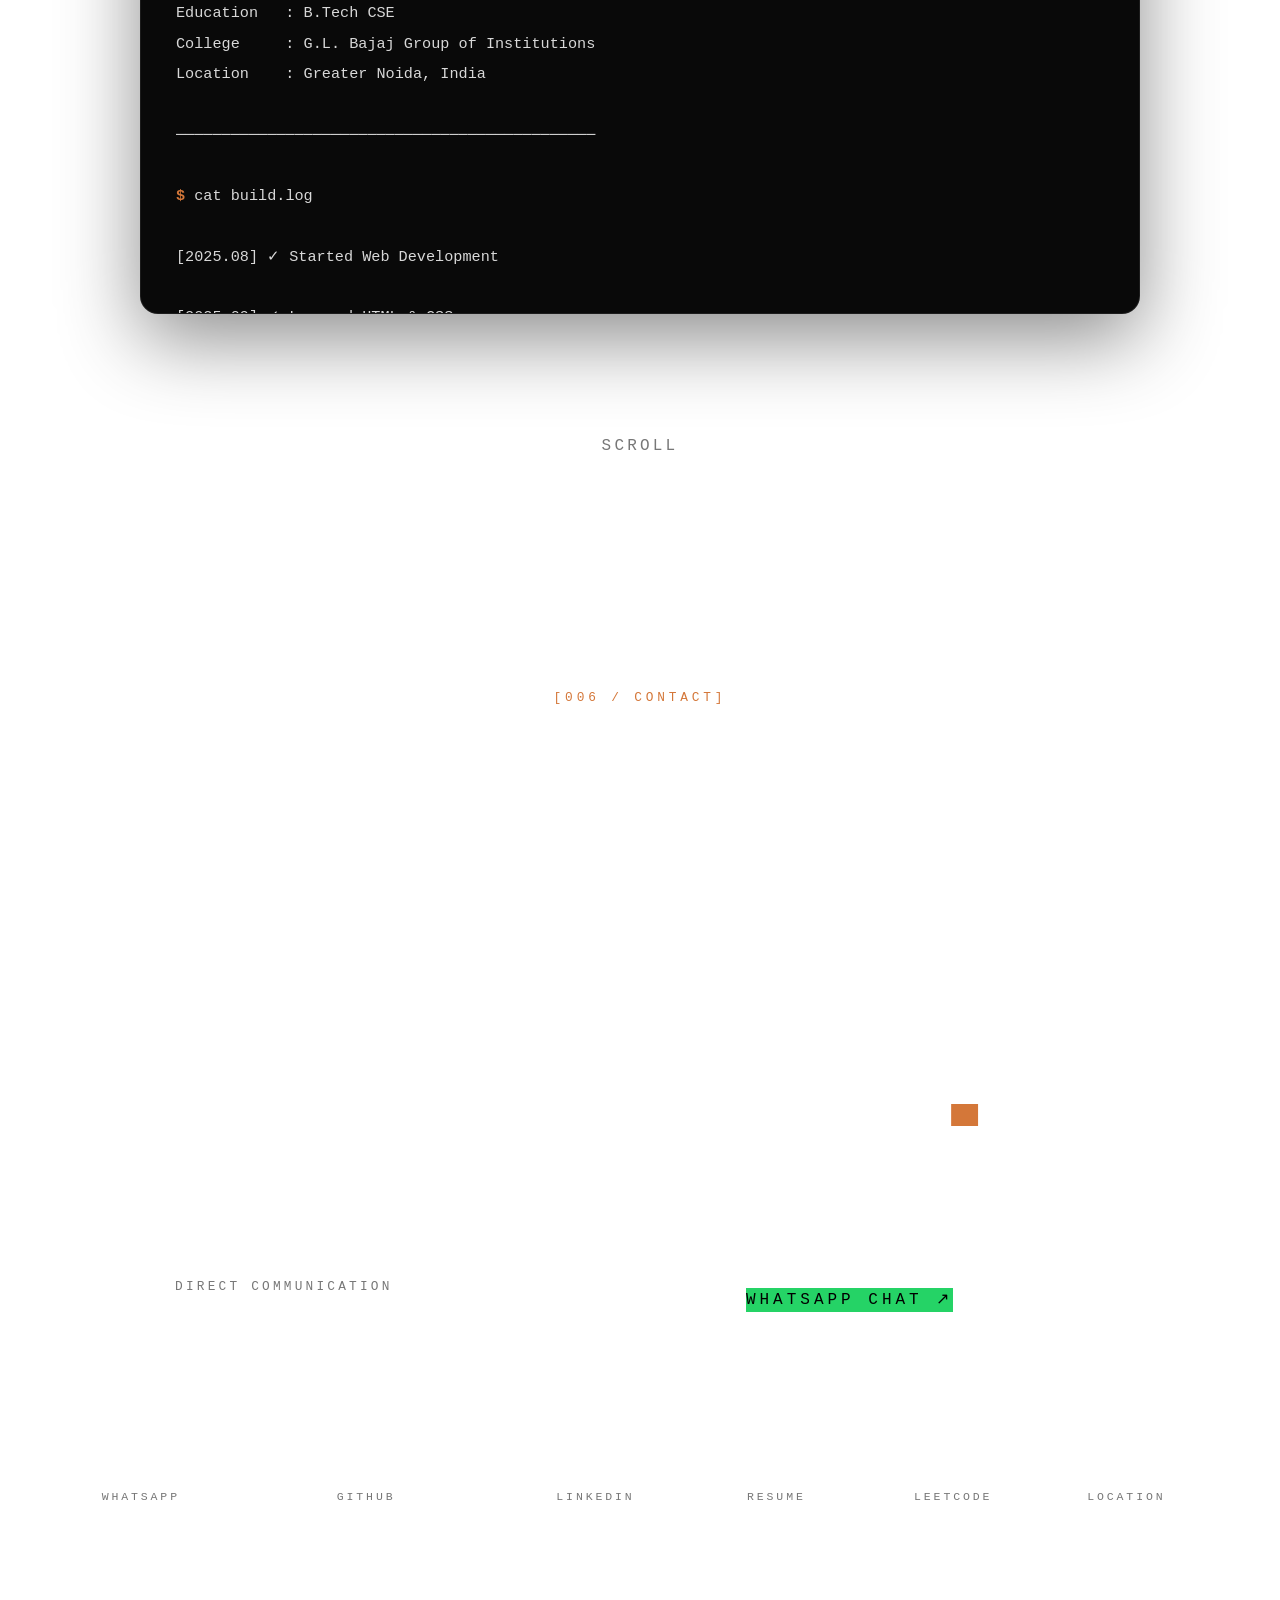
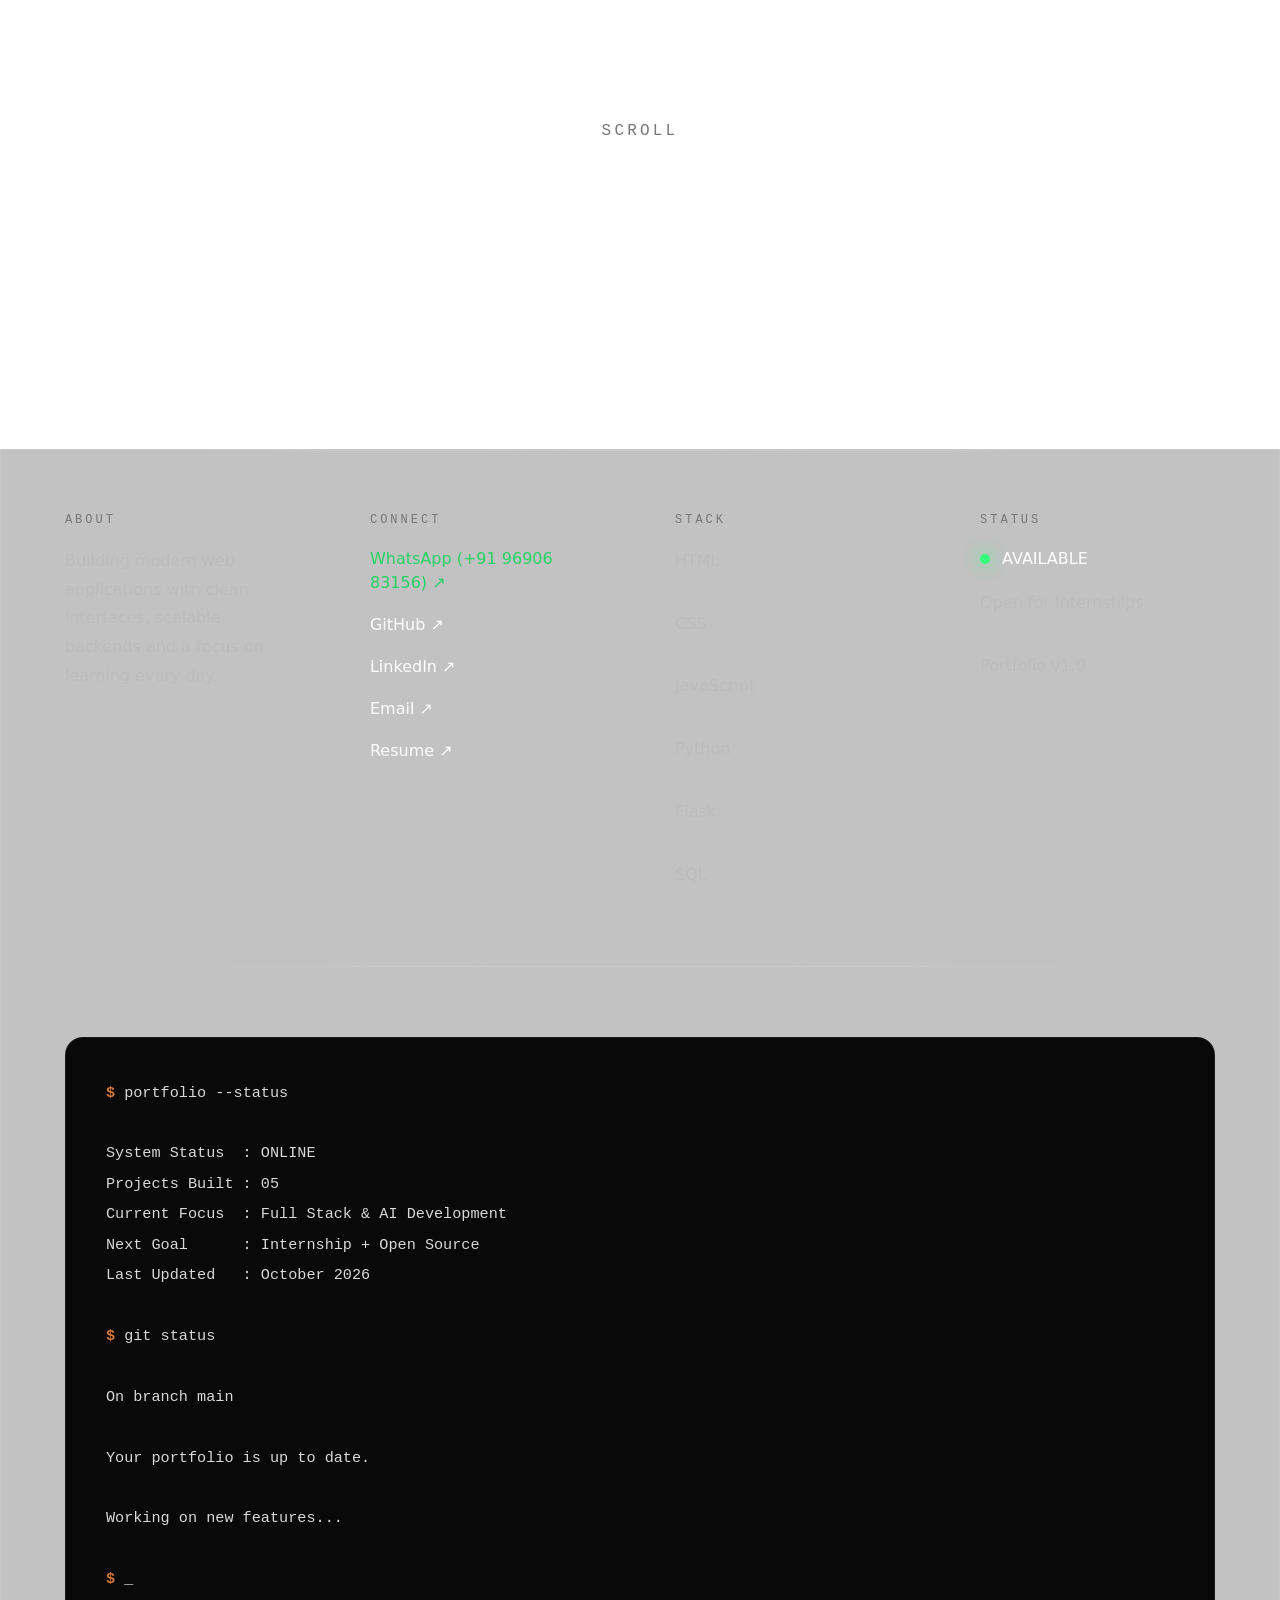
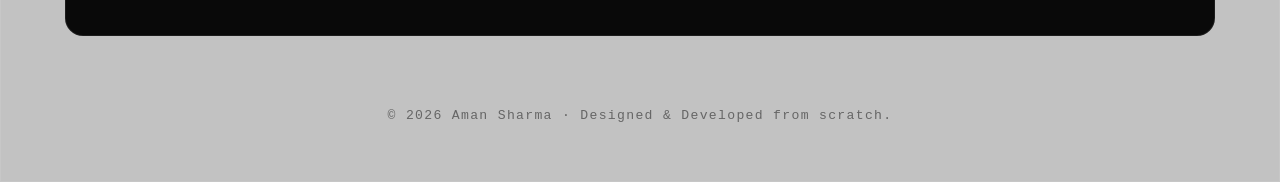
==== commit 743dfbf2: "feat(credentials): add IBM Python for AI & Data Science and IBM SkillsBuild Web Dev to resume and po" ====
--- a/index.html
+++ b/index.html
@@ -1105,6 +1105,88 @@
 
             </div>
 
+            <!-- Card 7: IBM Python for AI & Data Science -->
+            <div class="credential-card">
+
+                <div>
+
+                    <div class="credential-top">
+
+                        <span class="credential-badge gold">IBM Verified</span>
+
+                        <i class="fa-solid fa-brain credential-icon"></i>
+
+                    </div>
+
+                    <h4 class="credential-title">Python for AI &amp; Data Science</h4>
+
+                    <div class="credential-issuer">IBM &bull; Coursera Authorized</div>
+
+                </div>
+
+                <div class="credential-meta">
+
+                    <div class="credential-stat-row">
+
+                        <span>Focus:</span>
+
+                        <b>AI, Data Science &amp; Python Dev</b>
+
+                    </div>
+
+                    <div class="credential-stat-row">
+
+                        <span>Issued:</span>
+
+                        <span>October 14, 2026</span>
+
+                    </div>
+
+                </div>
+
+            </div>
+
+            <!-- Card 8: IBM SkillsBuild Web Dev Fundamentals -->
+            <div class="credential-card">
+
+                <div>
+
+                    <div class="credential-top">
+
+                        <span class="credential-badge">IBM Credential</span>
+
+                        <i class="fa-solid fa-laptop-code credential-icon"></i>
+
+                    </div>
+
+                    <h4 class="credential-title">Web Dev Fundamentals</h4>
+
+                    <div class="credential-issuer">IBM SkillsBuild &bull; Intermediate</div>
+
+                </div>
+
+                <div class="credential-meta">
+
+                    <div class="credential-stat-row">
+
+                        <span>Scope:</span>
+
+                        <b>Web Architecture, Testing &amp; Tooling</b>
+
+                    </div>
+
+                    <div class="credential-stat-row">
+
+                        <span>Issued:</span>
+
+                        <span>July 19, 2026</span>
+
+                    </div>
+
+                </div>
+
+            </div>
+
         </div>
 
     </div>
@@ -1157,6 +1239,8 @@
 
 [2026.06] ✓ Released MyRail
 
+[2026.07] ✓ IBM SkillsBuild Web Dev Fundamentals Certified
+
 [2026.07] ✓ Released Weather Dashboard
 
 [2026.07] ✓ Released Inventra (Vercel)
@@ -1164,6 +1248,8 @@
 [2026.08] ✓ Released CivicConnect (AI Platform)
 
 [2026.10] ✓ Univ of Michigan HTML5 Certified (Coursera)
+
+[2026.10] ✓ IBM Python for Data Science, AI & Dev (Coursera)
 
 [2026.10] ✓ Oracle Dev Gym Dual SQL Trophies (25+42 Quizzes)
 
@@ -1236,6 +1322,8 @@
 
 <span class="cmd">$</span> cat credentials.log
 
+[IBM]      Python for Data Science, AI & Development (Coursera Verified)
+[IBM]      SkillsBuild Web Development Fundamentals (Intermediate Credential)
 [ALISON]   Diploma in Python-Flask Web Development (94% Score • ID: 49008662)
 [ORACLE]   Oracle Dev Gym Dual Bronze Trophies (SQL Mastery & 42 Quizzes)
 [MICHIGAN] Intro to HTML5 (Coursera • Dr. Colleen van Lent & Charles Severance)
@@ -1248,9 +1336,9 @@
 
 → Solving LeetCode (208+ Solved • 50-Day Streak)
 
-→ Advancing Full-Stack Python & Flask Architecture
-
-→ Exploring AI Systems & Open Source
+→ Advancing Full-Stack Python, Flask & AI Architectures
+
+→ Exploring IBM Data Science & Applied AI Workflows
 
 → Building Scalable Web Platforms
 
--- a/style.css
+++ b/style.css
@@ -2088,8 +2088,8 @@
 
 .credentials-grid{
     display:grid;
-    grid-template-columns:repeat(3, 1fr);
-    gap:22px;
+    grid-template-columns:repeat(4, 1fr);
+    gap:18px;
 }
 
 .credential-card{
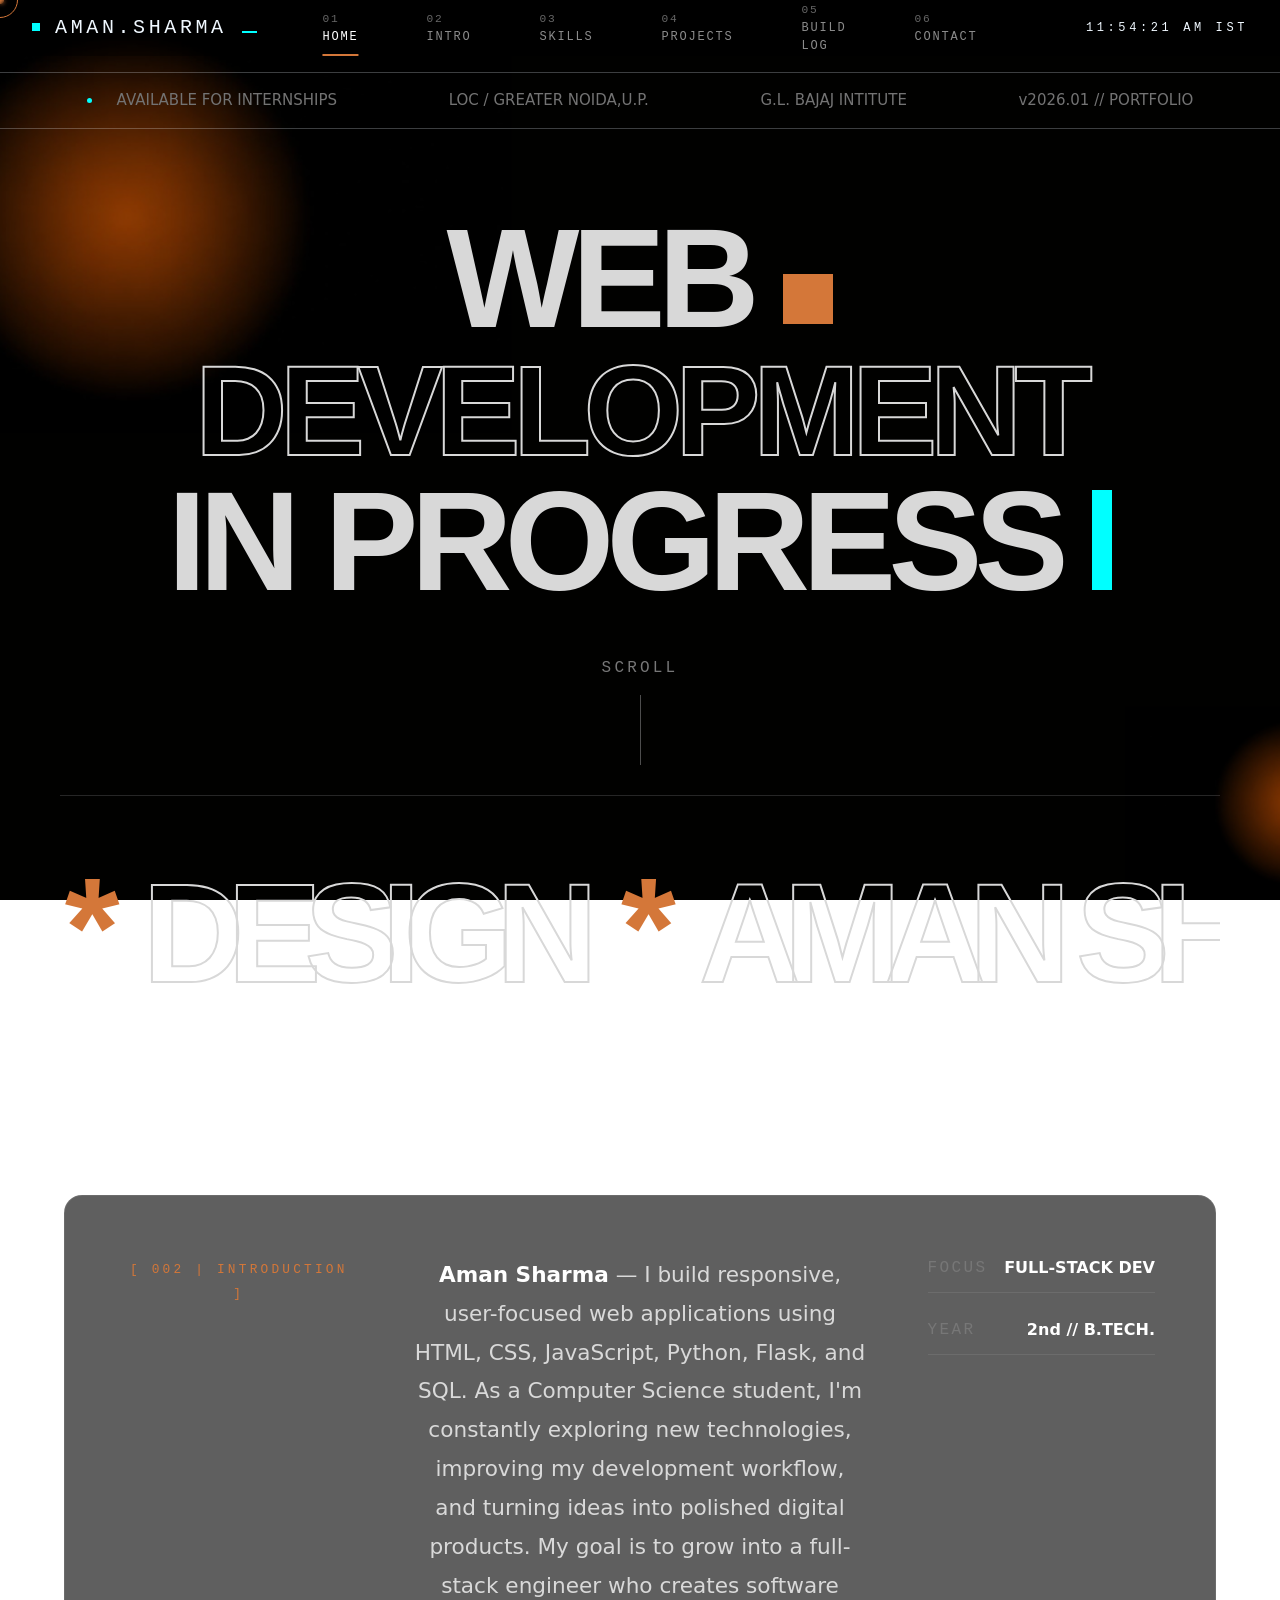
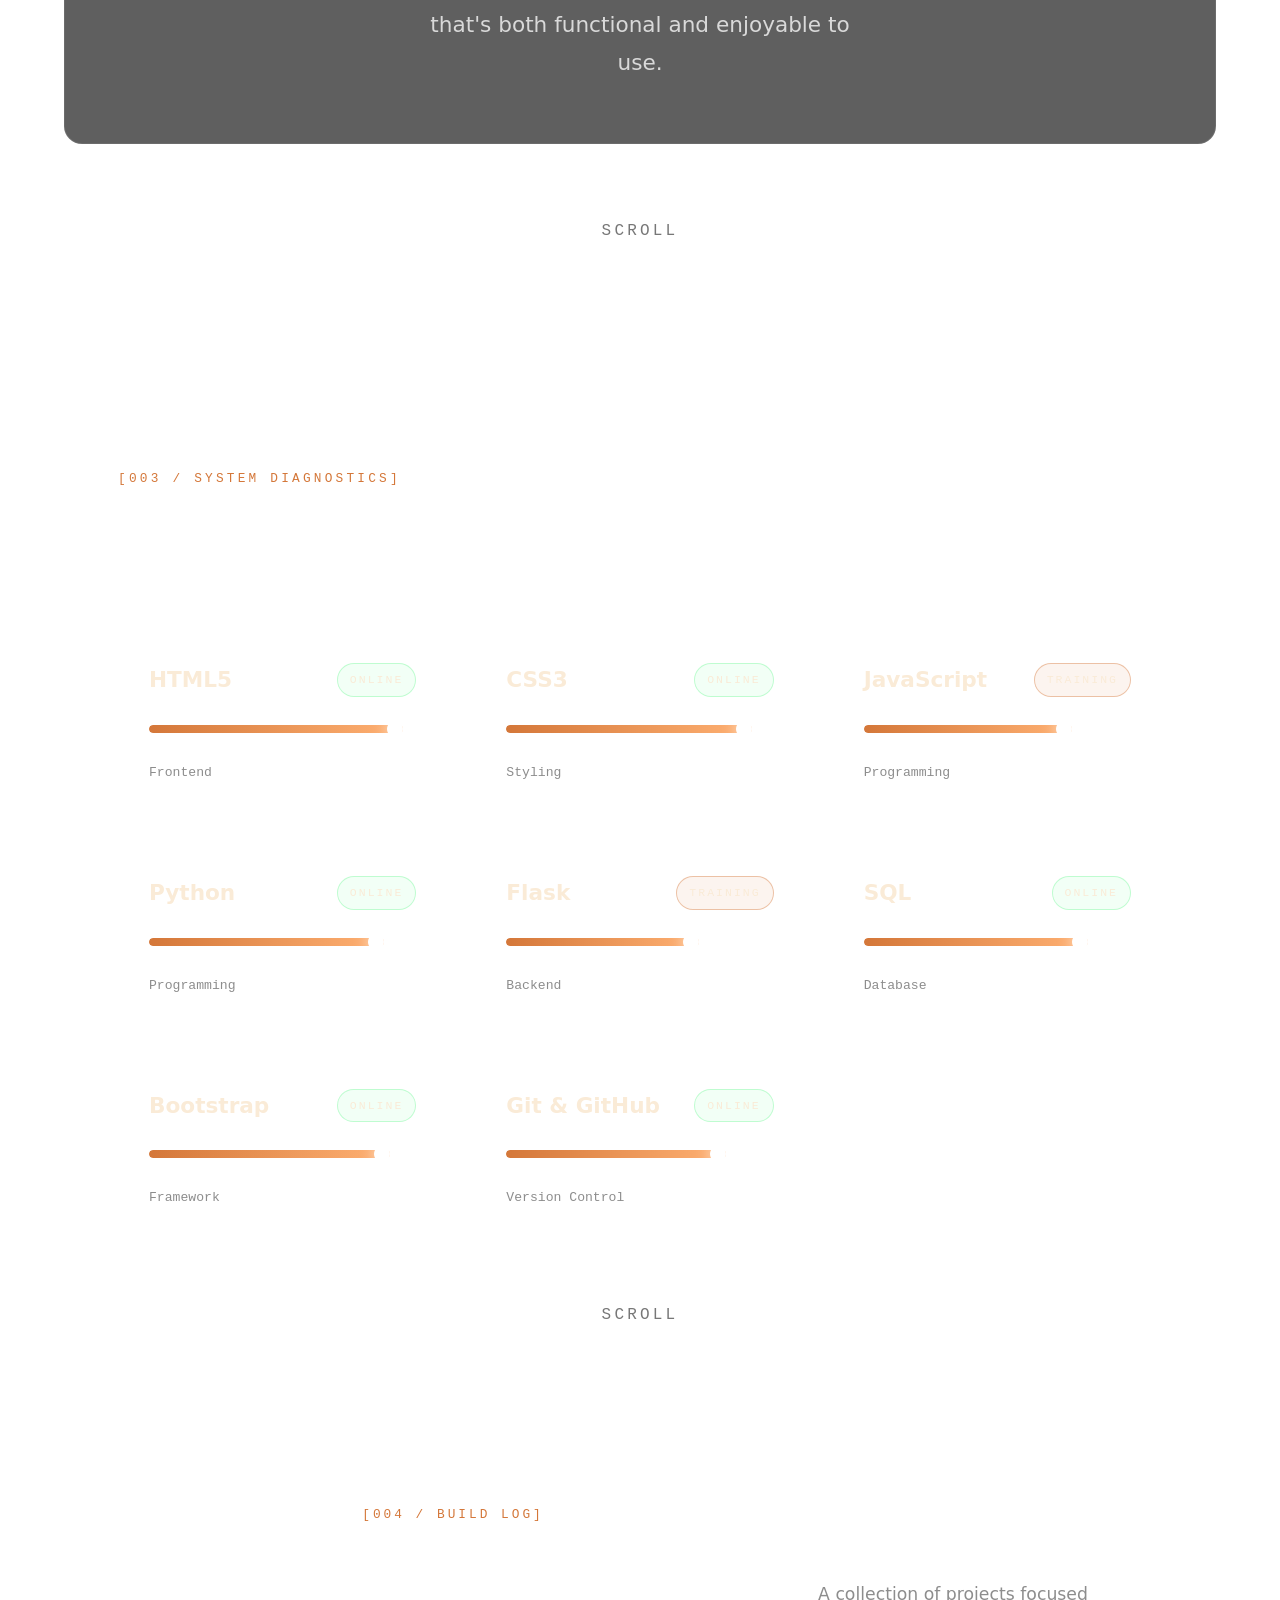
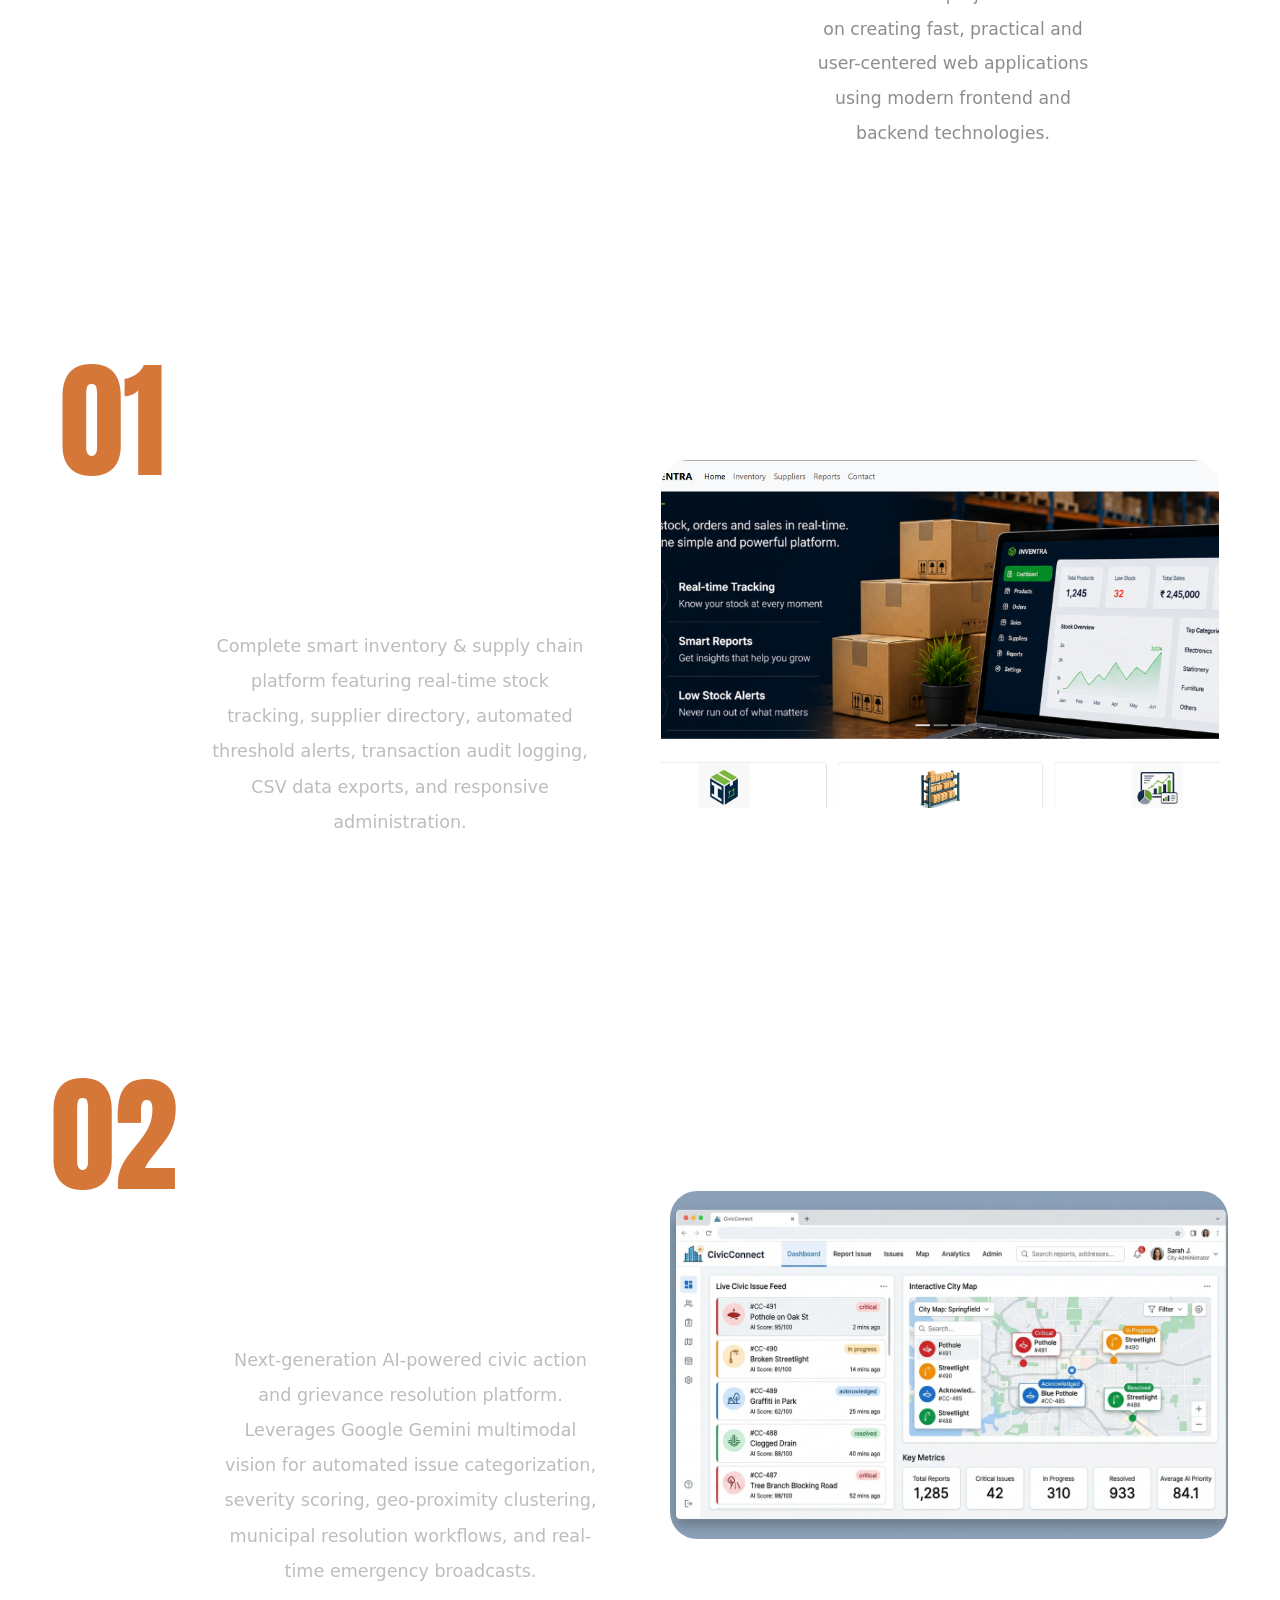
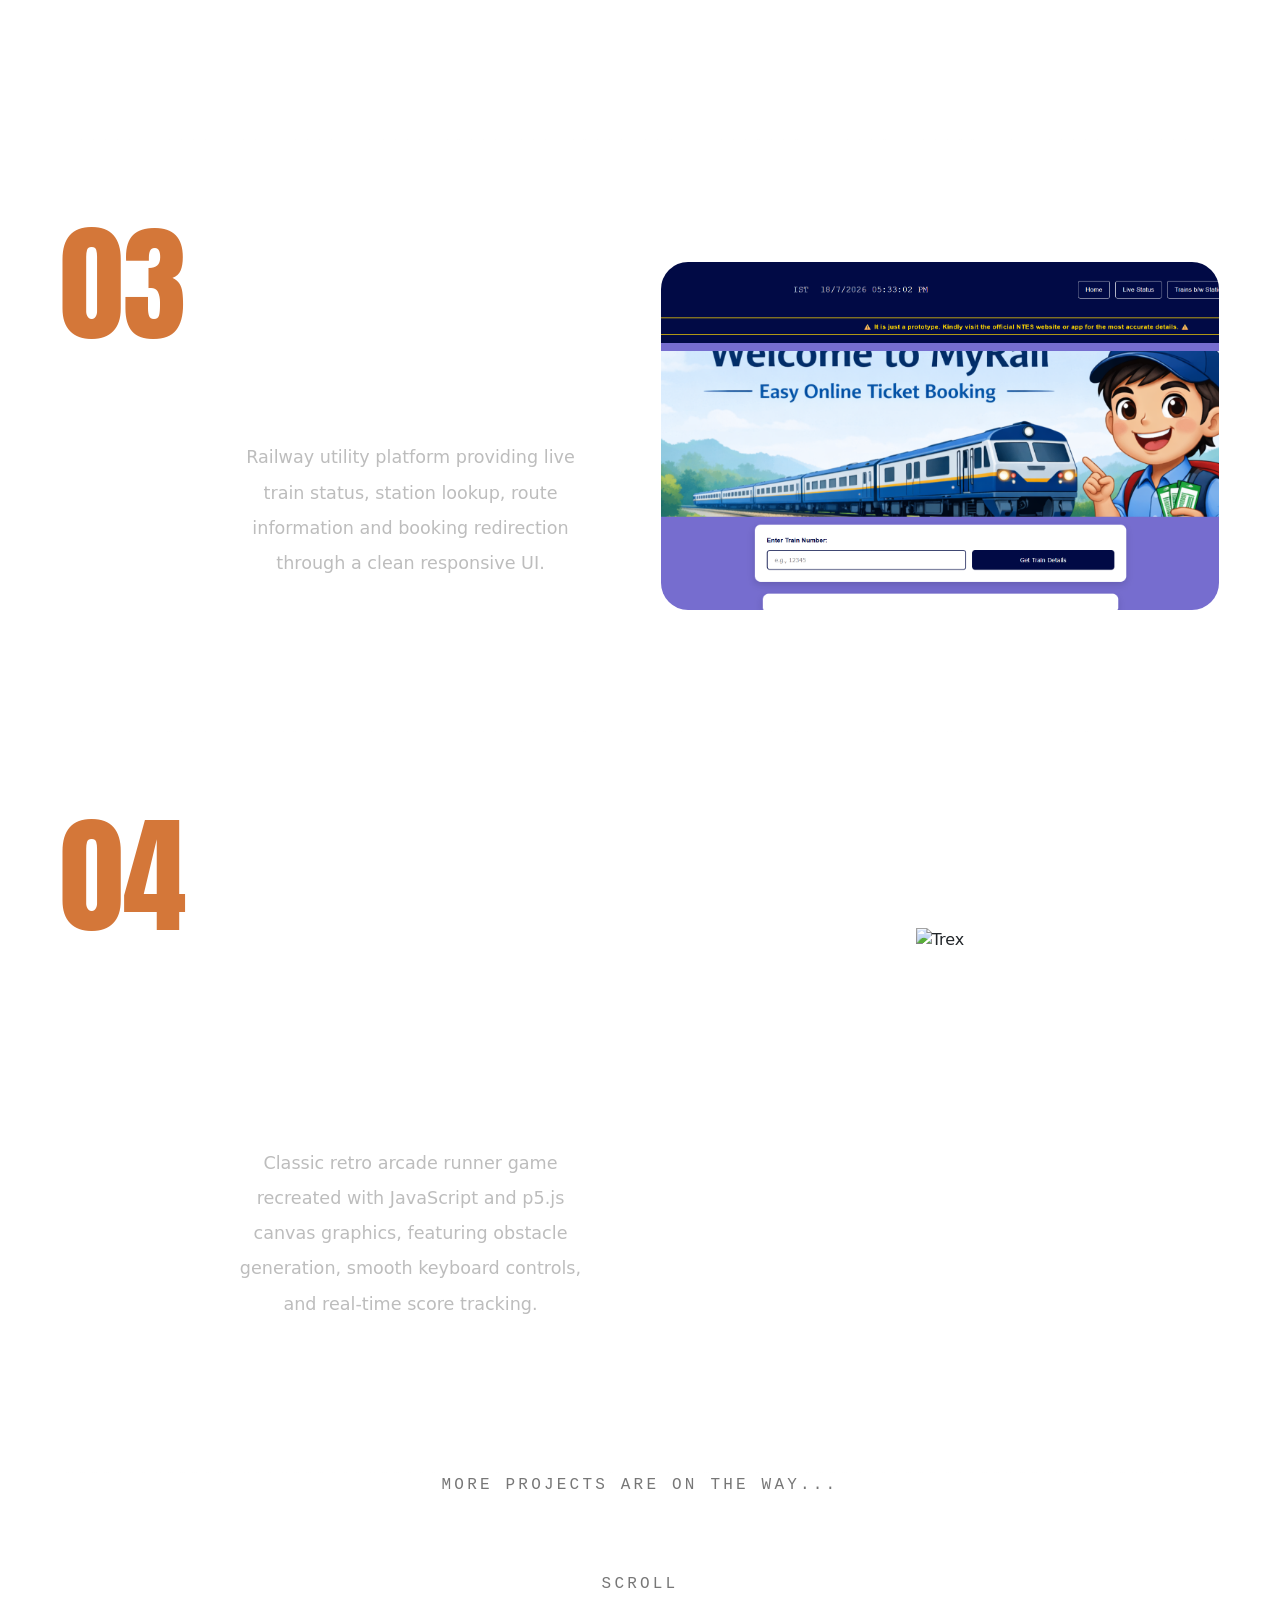
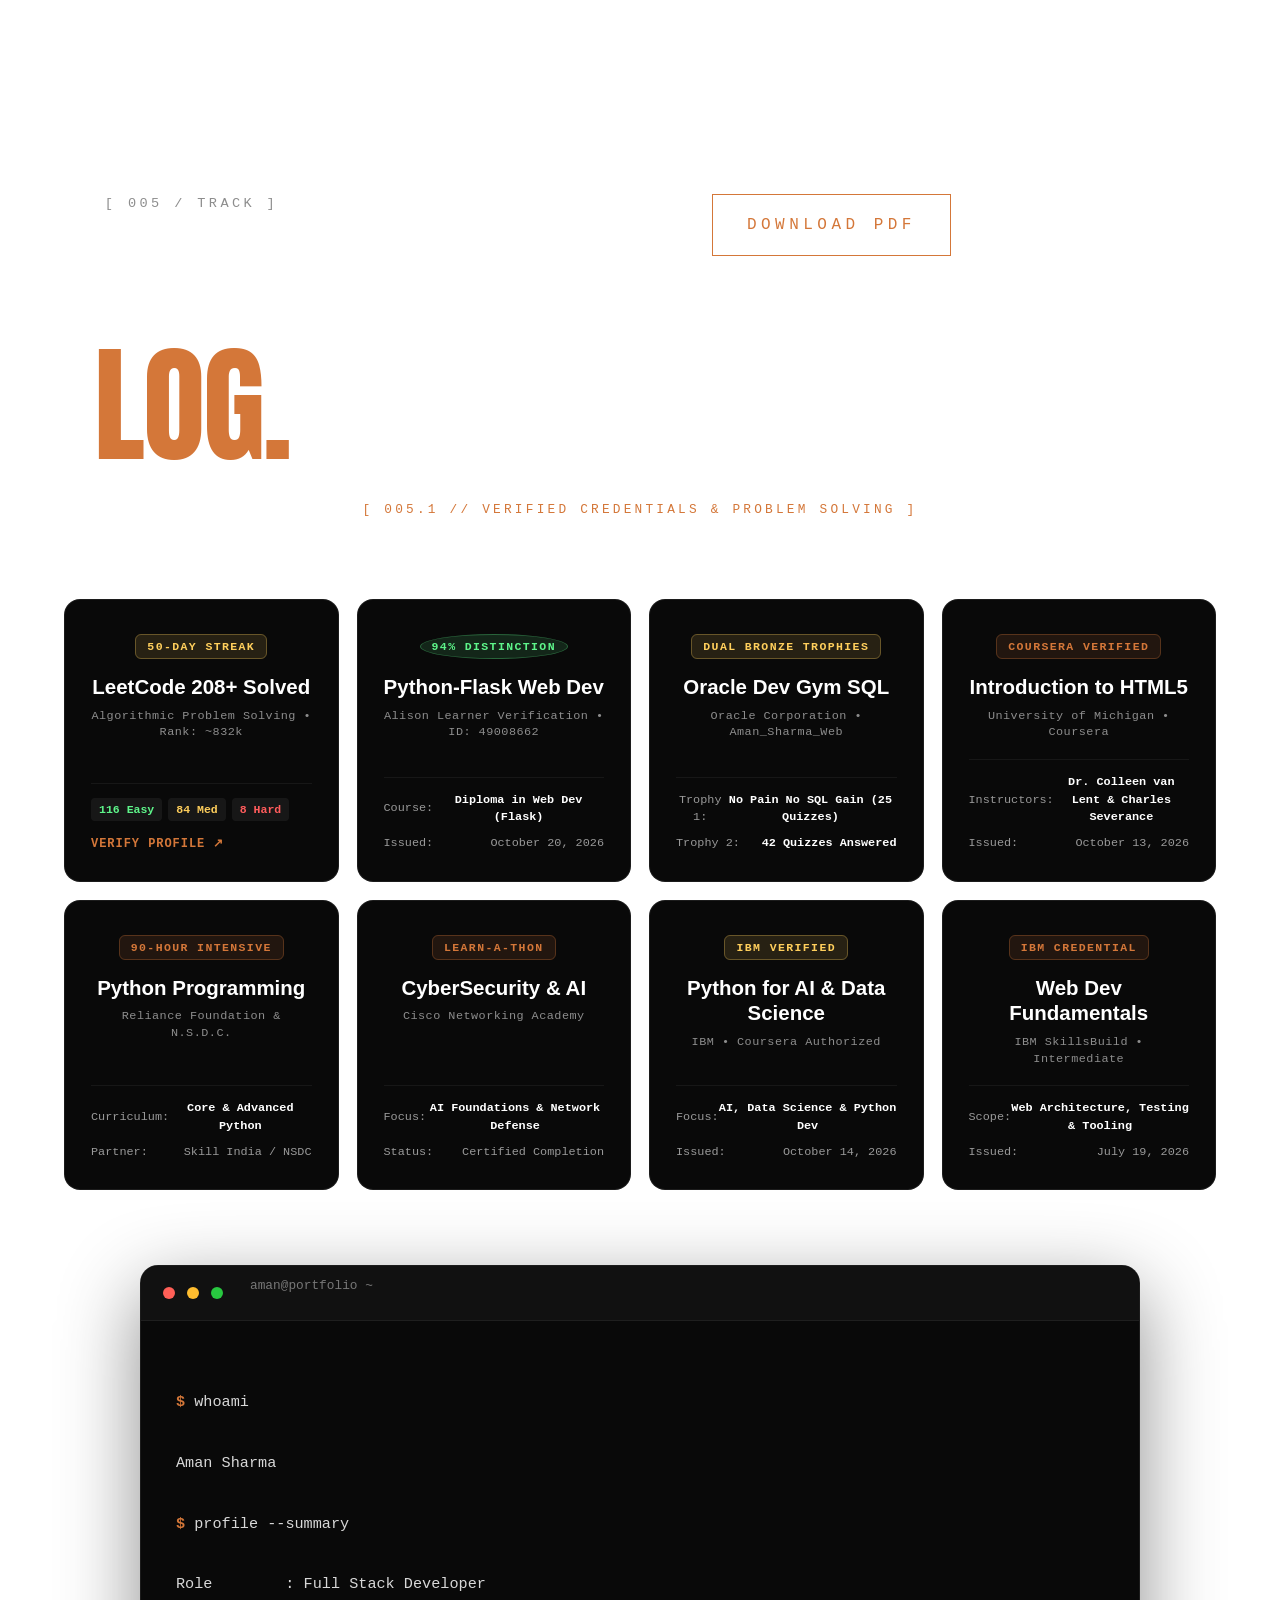
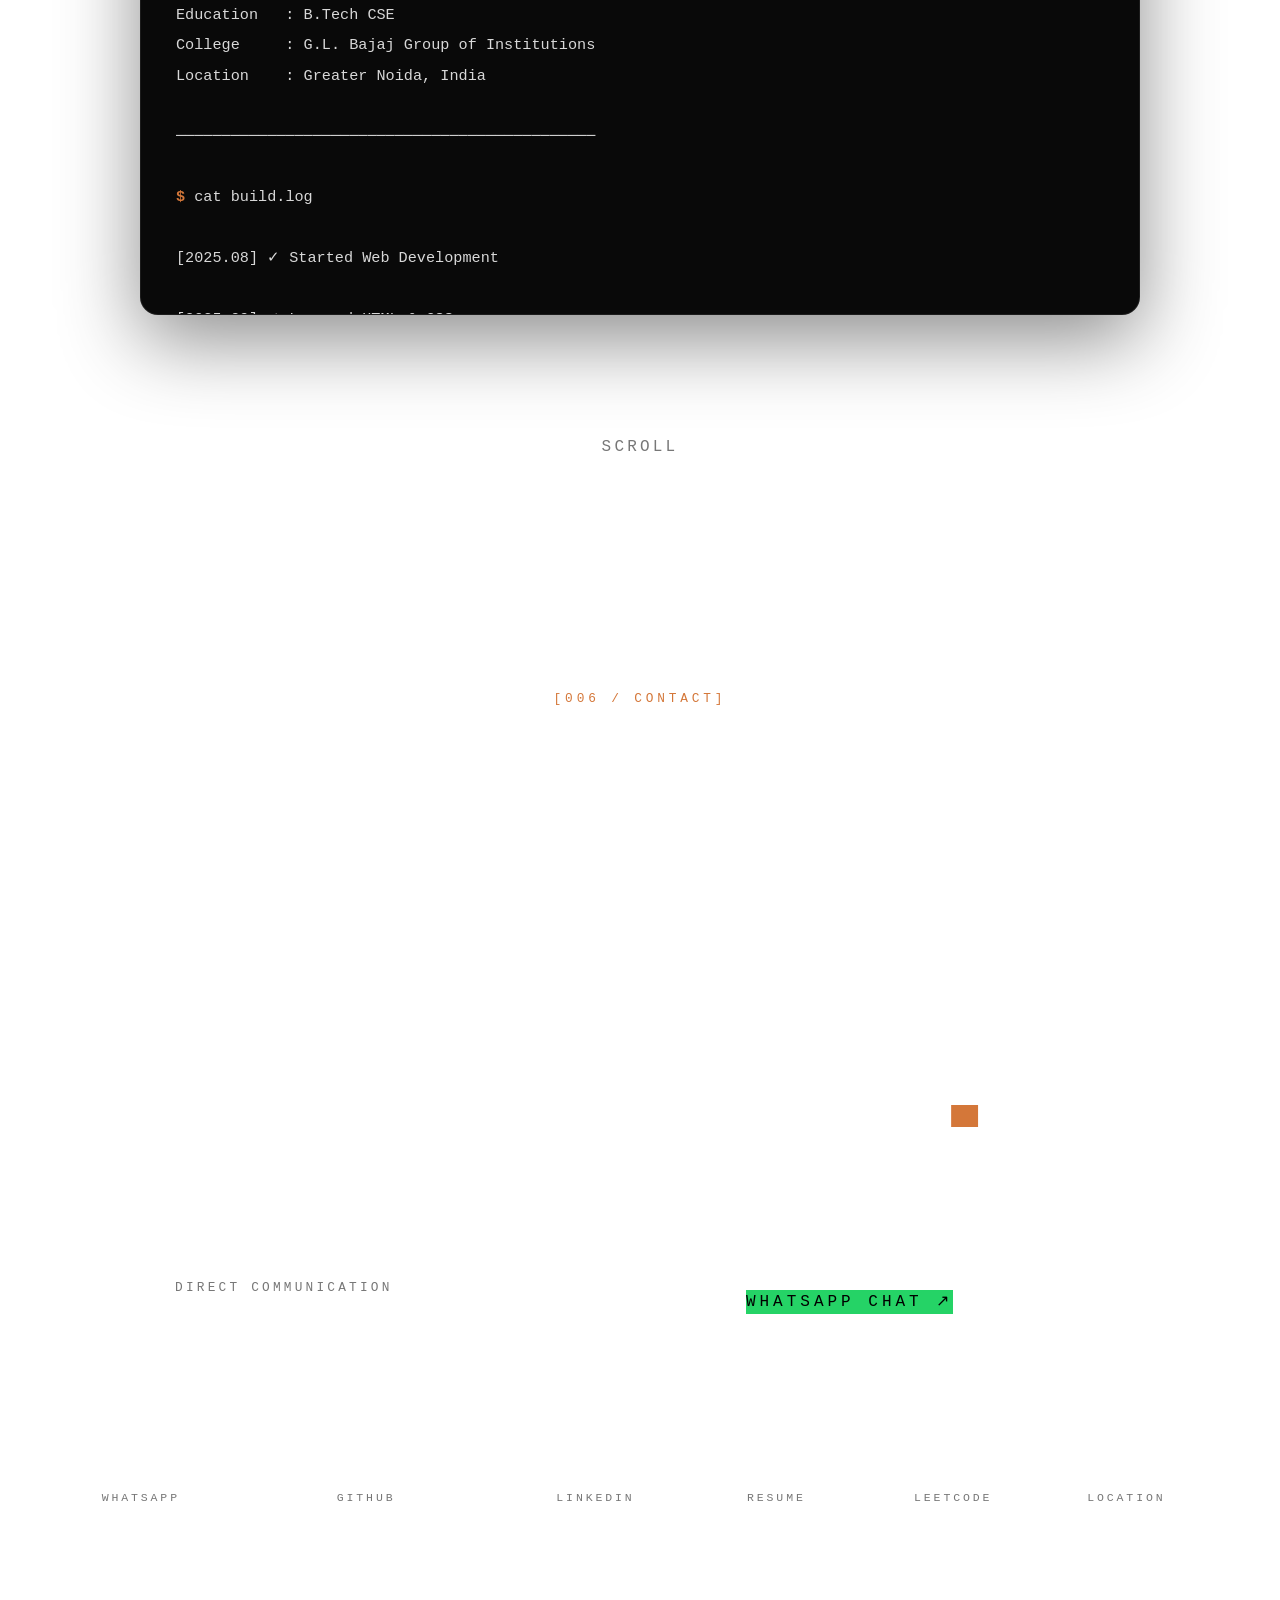
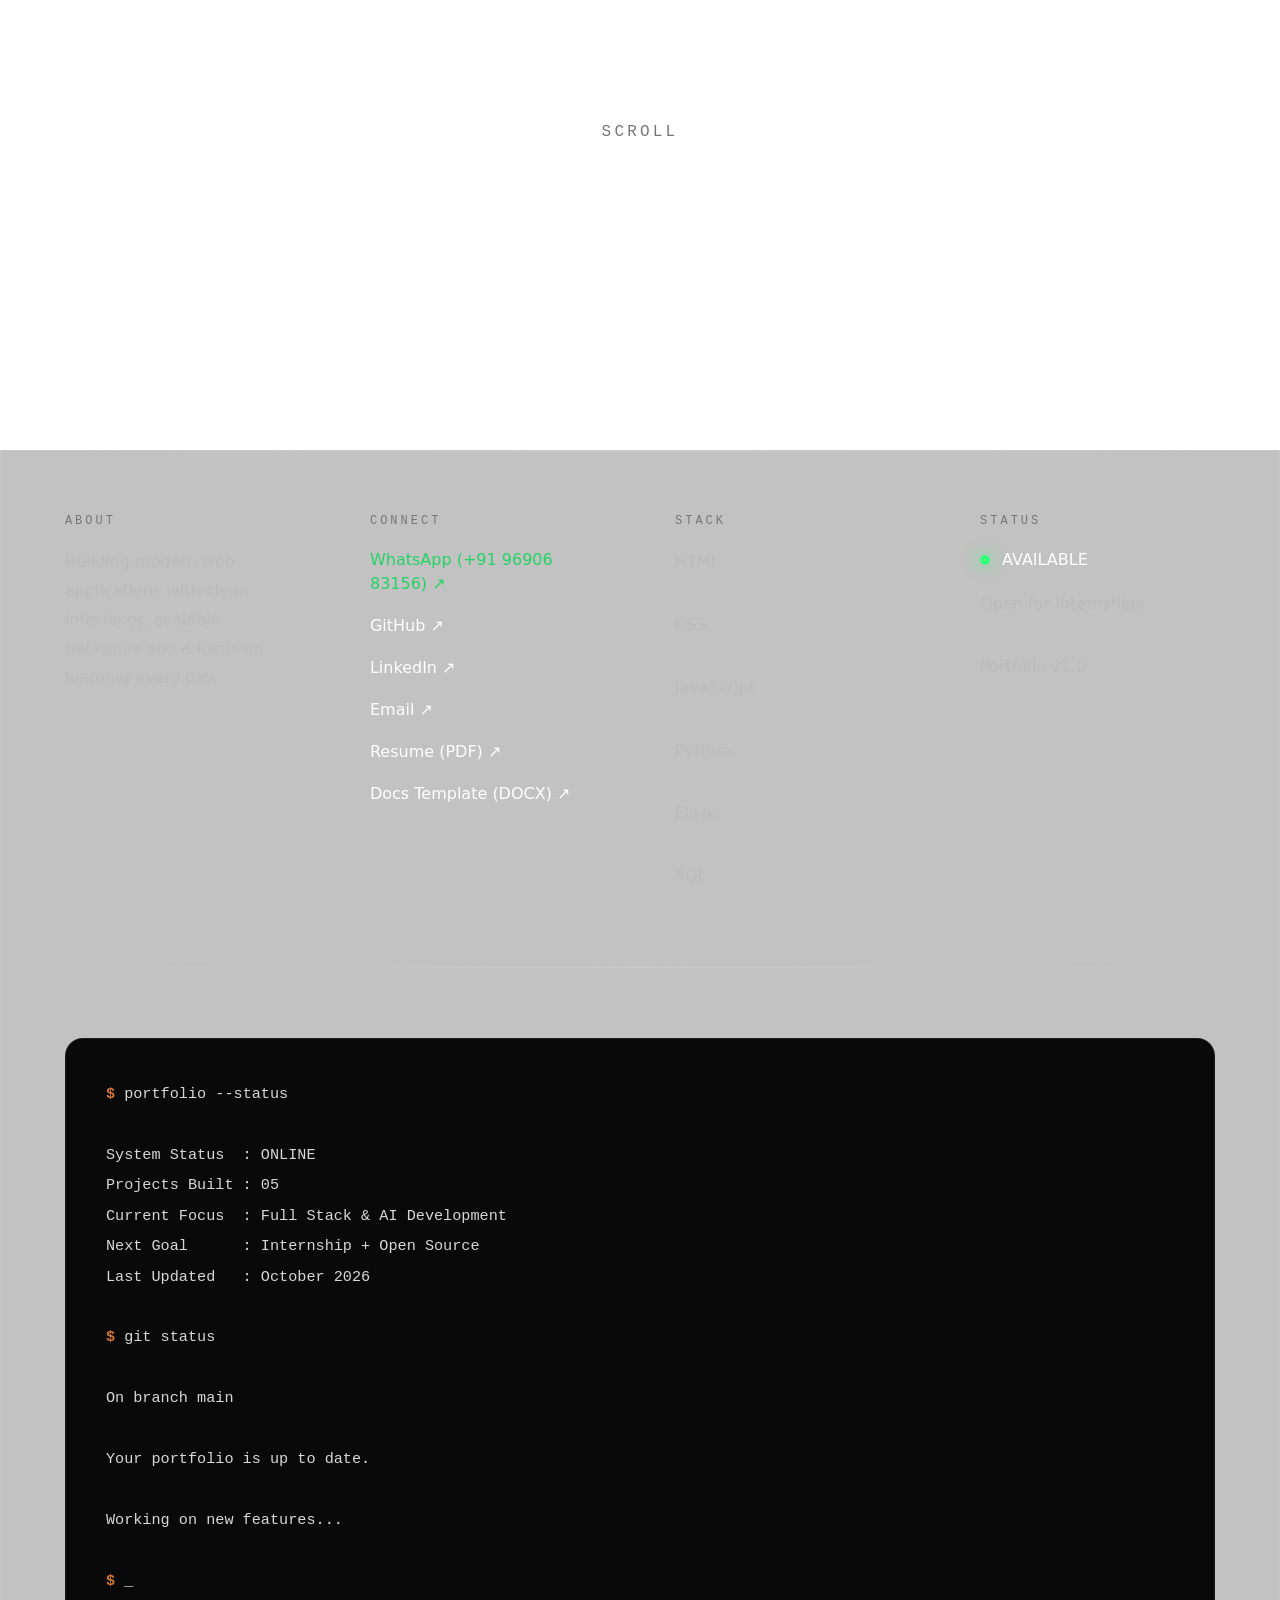
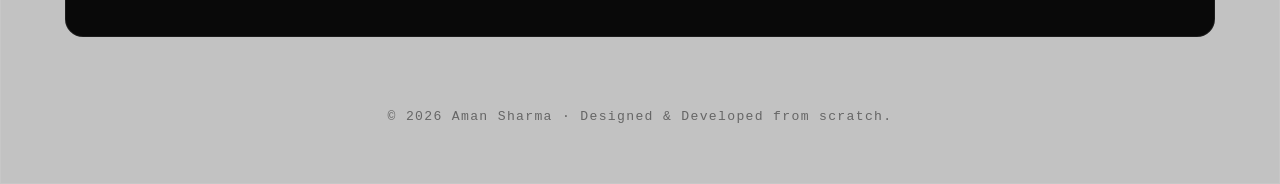
==== commit 34f5af71: "feat: add editable DOCX resume template (build_docx.py & Aman-Sharma-Resume.docx)" ====
--- a/index.html
+++ b/index.html
@@ -835,15 +835,30 @@
 
         </div>
 
-        <a href="assets/Aman-Sharma-Resume.pdf"
-           download
-           class="resume-btn">
-
-            <i class="fa-solid fa-download"></i>
-
-            DOWNLOAD RÉSUMÉ
-
-        </a>
+        <div style="display: flex; gap: 12px; flex-wrap: wrap;">
+
+            <a href="assets/Aman-Sharma-Resume.pdf"
+               download
+               class="resume-btn">
+
+                <i class="fa-solid fa-file-pdf"></i>
+
+                DOWNLOAD PDF
+
+            </a>
+
+            <a href="assets/Aman-Sharma-Resume.docx"
+               download
+               class="resume-btn"
+               style="border-color: rgba(255,255,255,0.25); color: #ffffff;">
+
+                <i class="fa-solid fa-file-word"></i>
+
+                DOCS TEMPLATE
+
+            </a>
+
+        </div>
 
     </div>
 
@@ -1554,7 +1569,11 @@
             </a>
 
             <a href="assets/Aman-Sharma-Resume.pdf" download>
-                Resume ↗
+                Resume (PDF) ↗
+            </a>
+
+            <a href="assets/Aman-Sharma-Resume.docx" download>
+                Docs Template (DOCX) ↗
             </a>
 
         </div>
--- a/style.css
+++ b/style.css
@@ -2130,7 +2130,6 @@
 }
 
 .credential-top{
-    display:flex;
     justify-content:space-between;
     align-items:center;
     margin-bottom:16px;
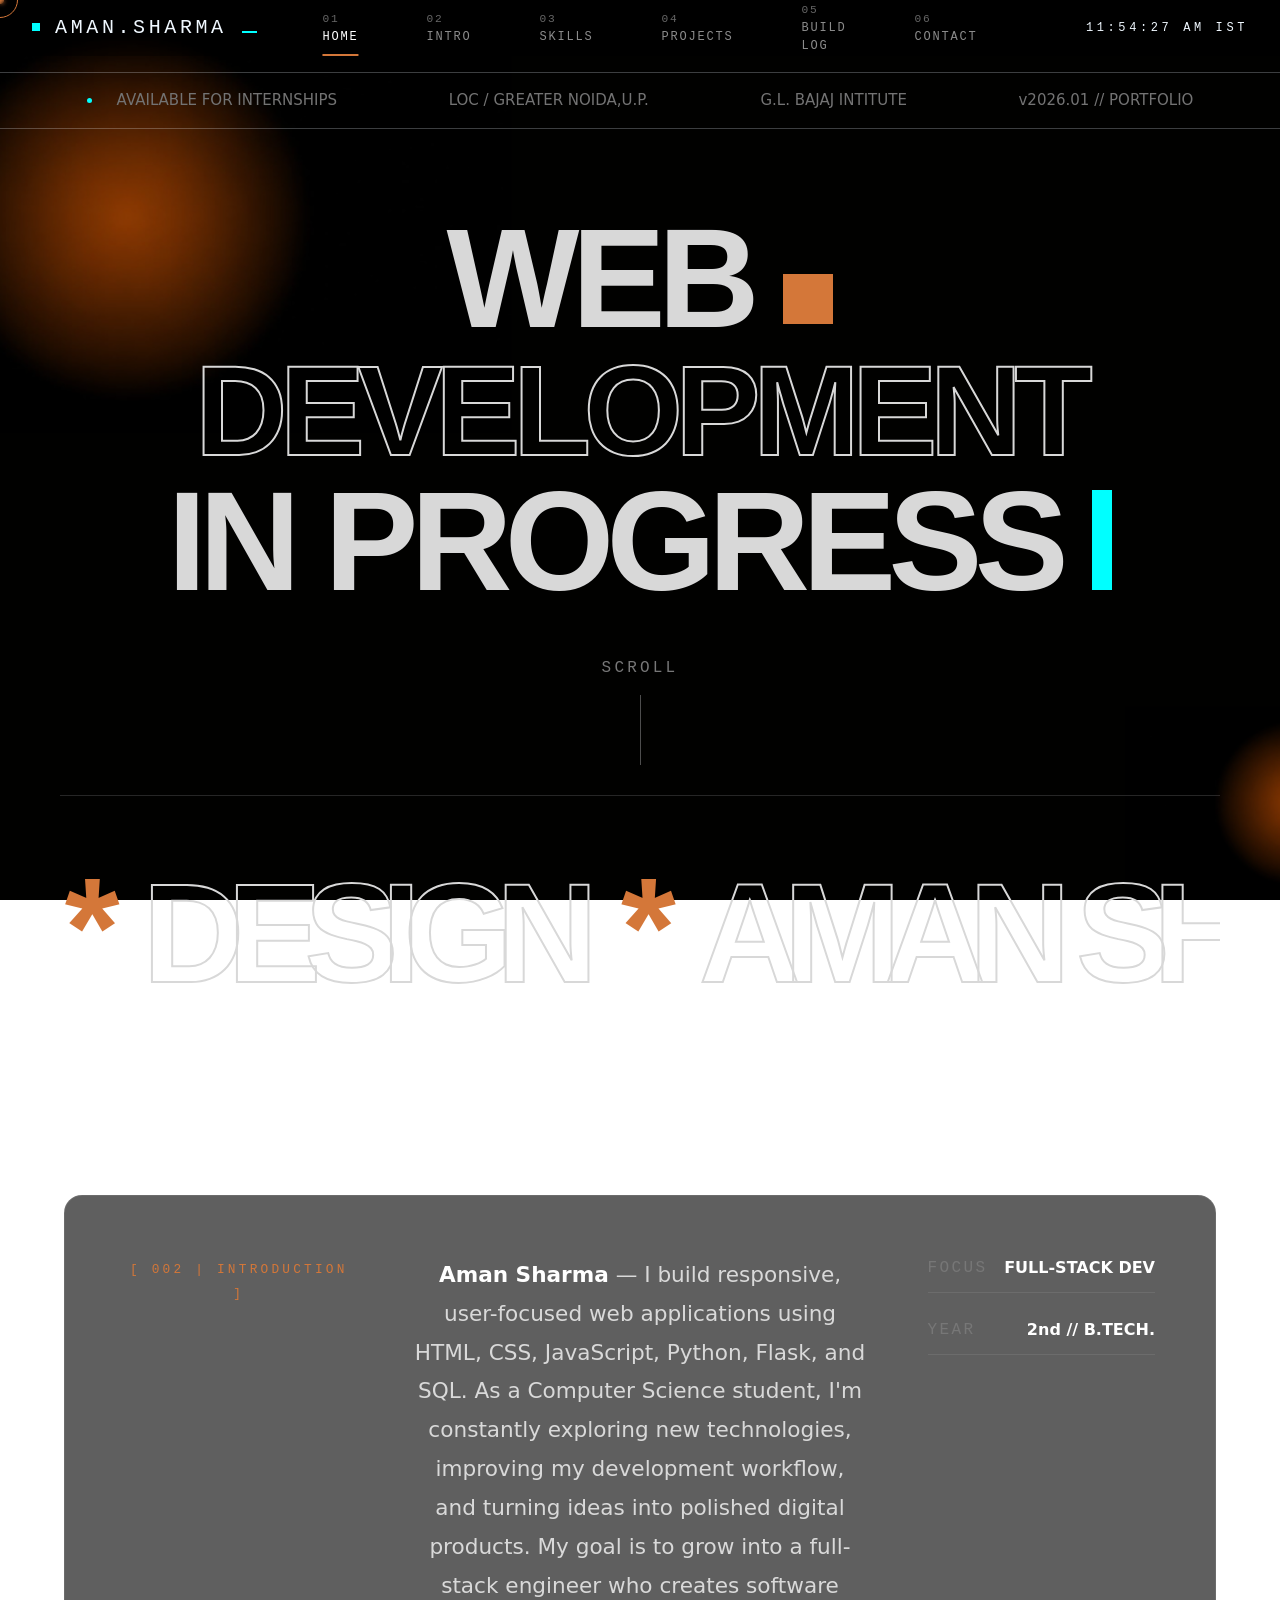
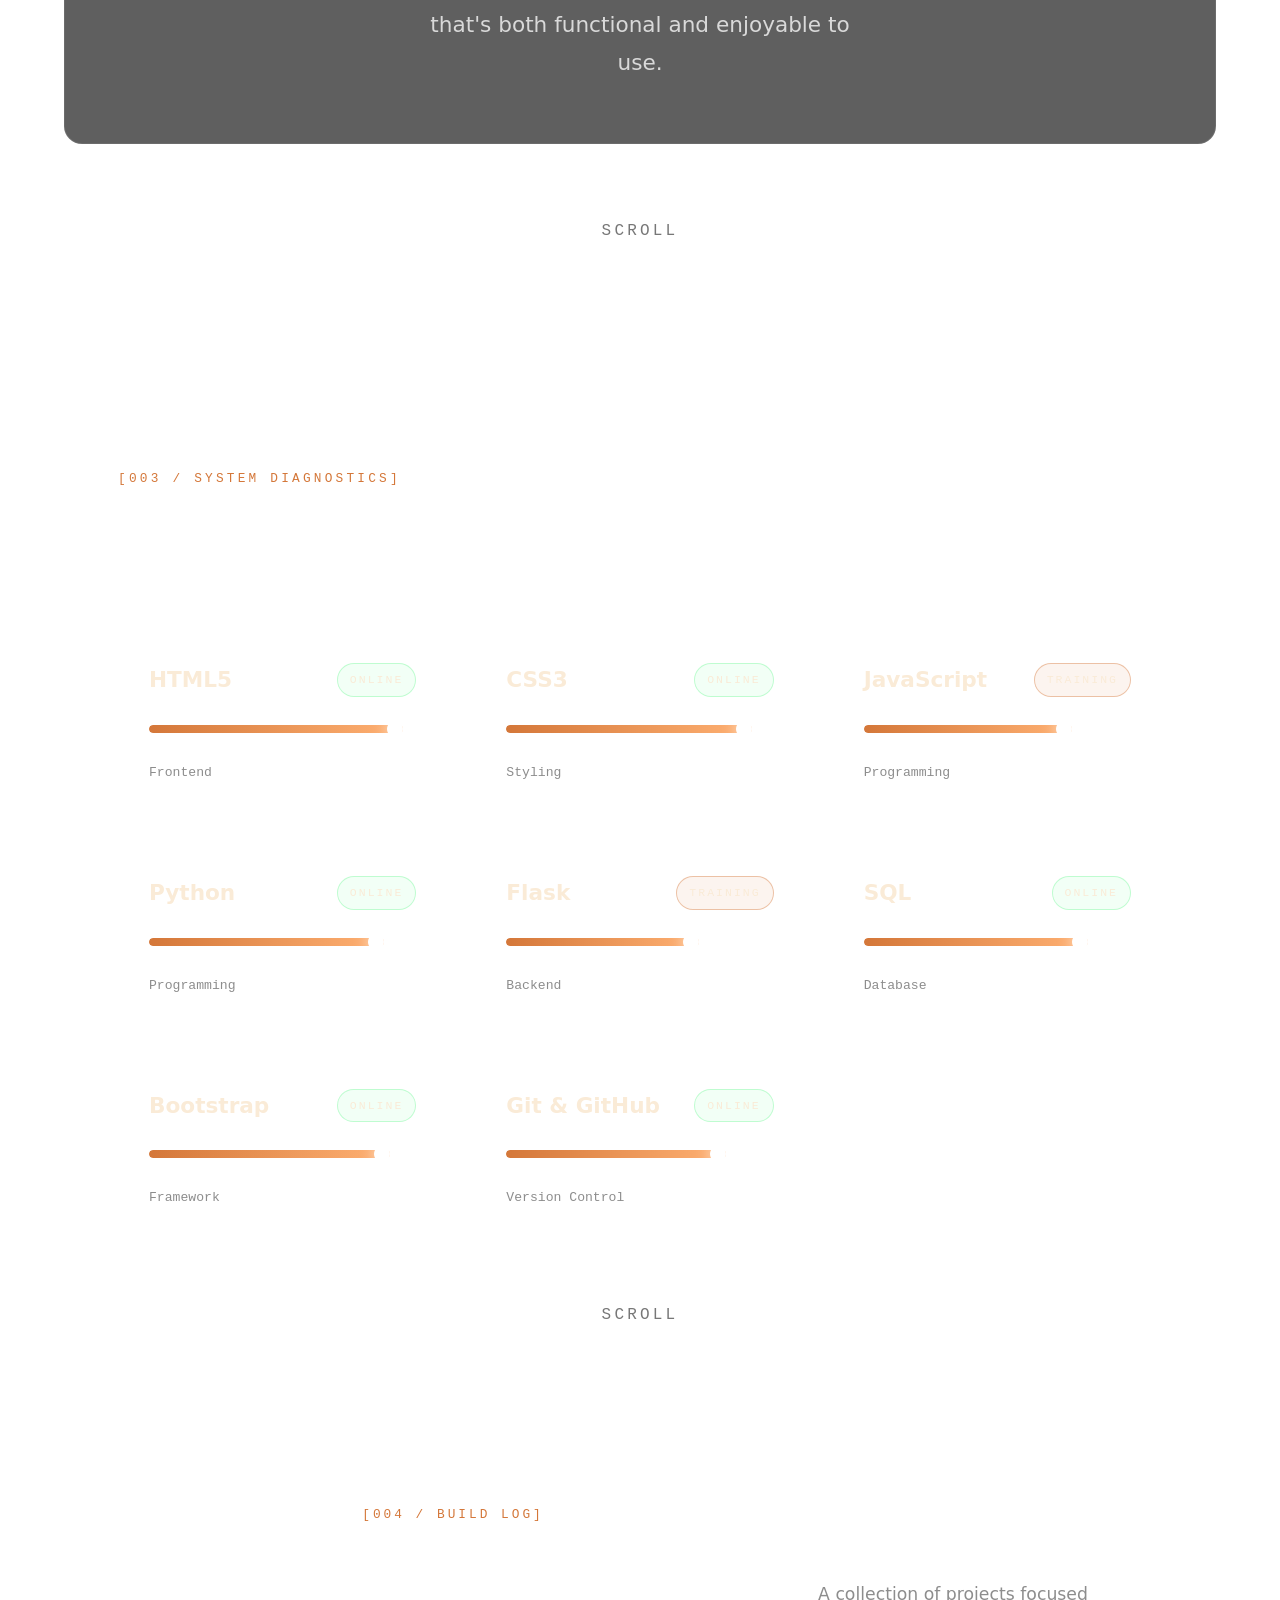
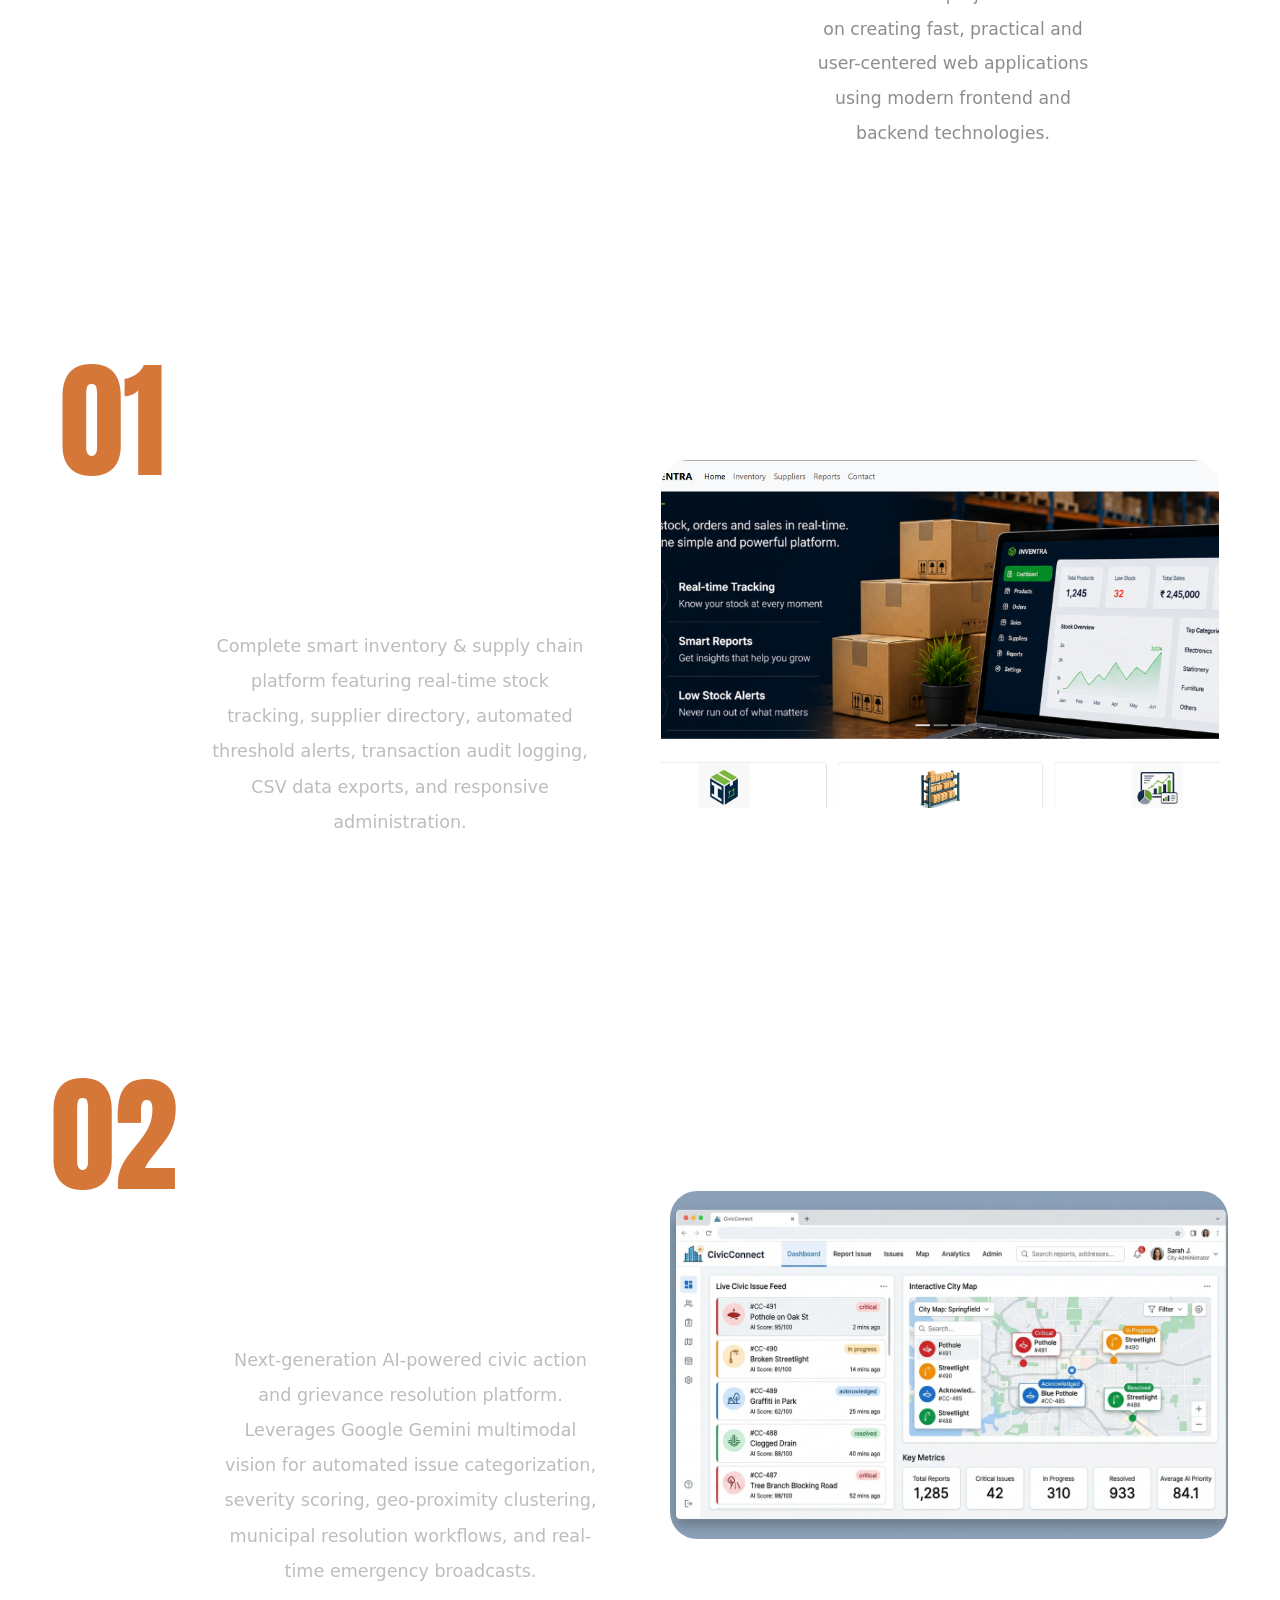
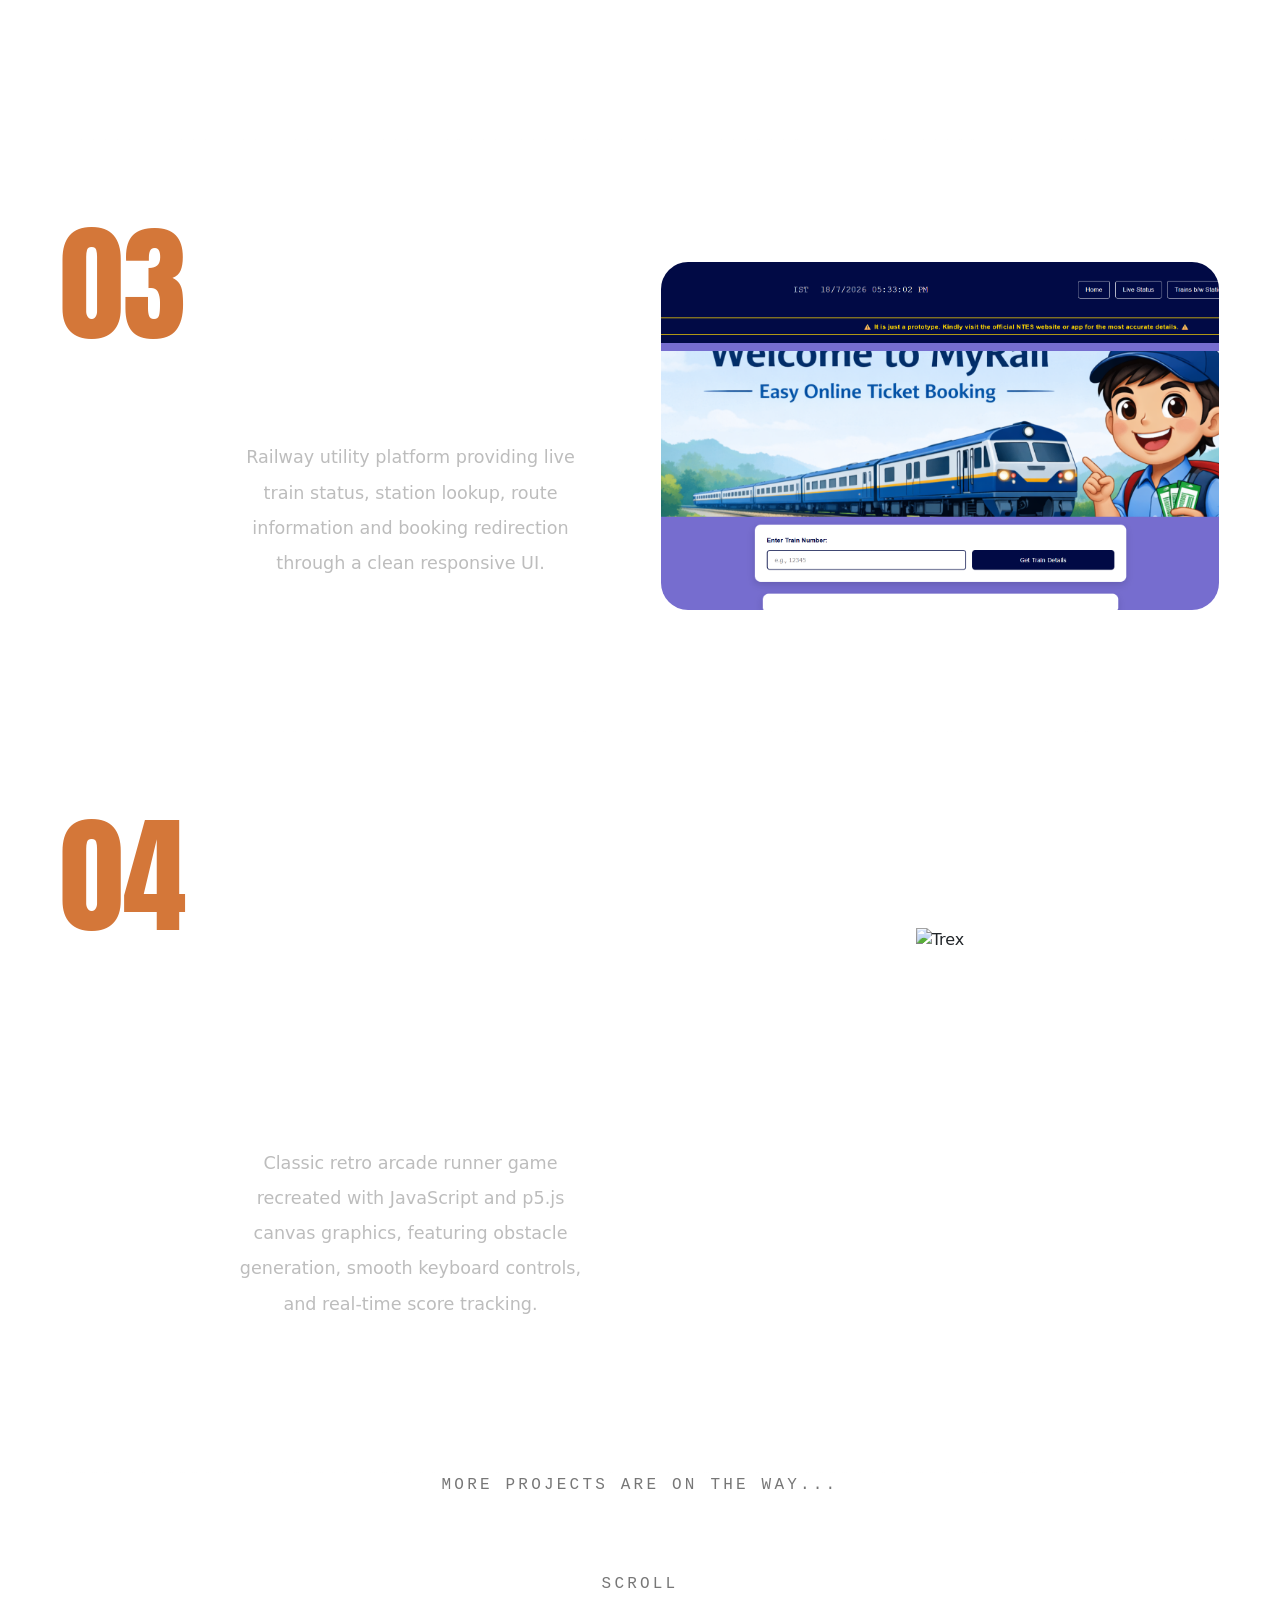
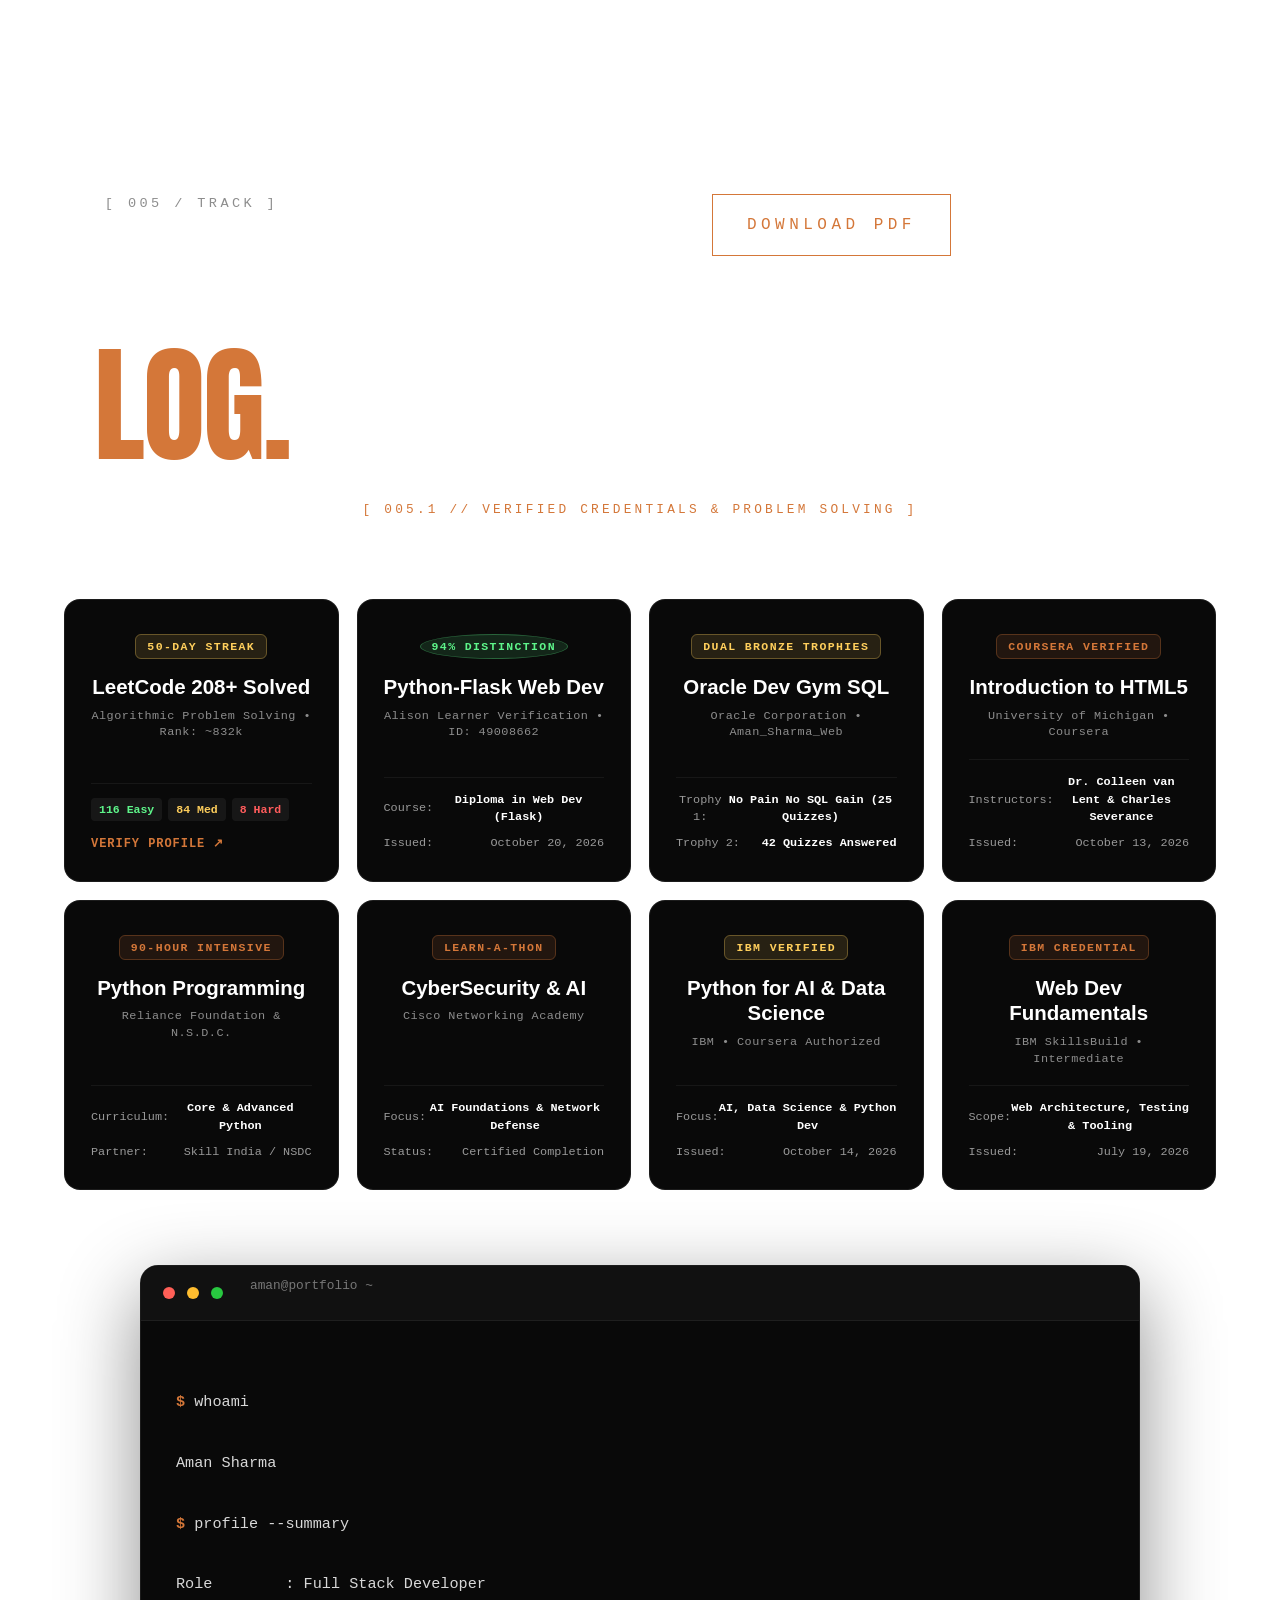
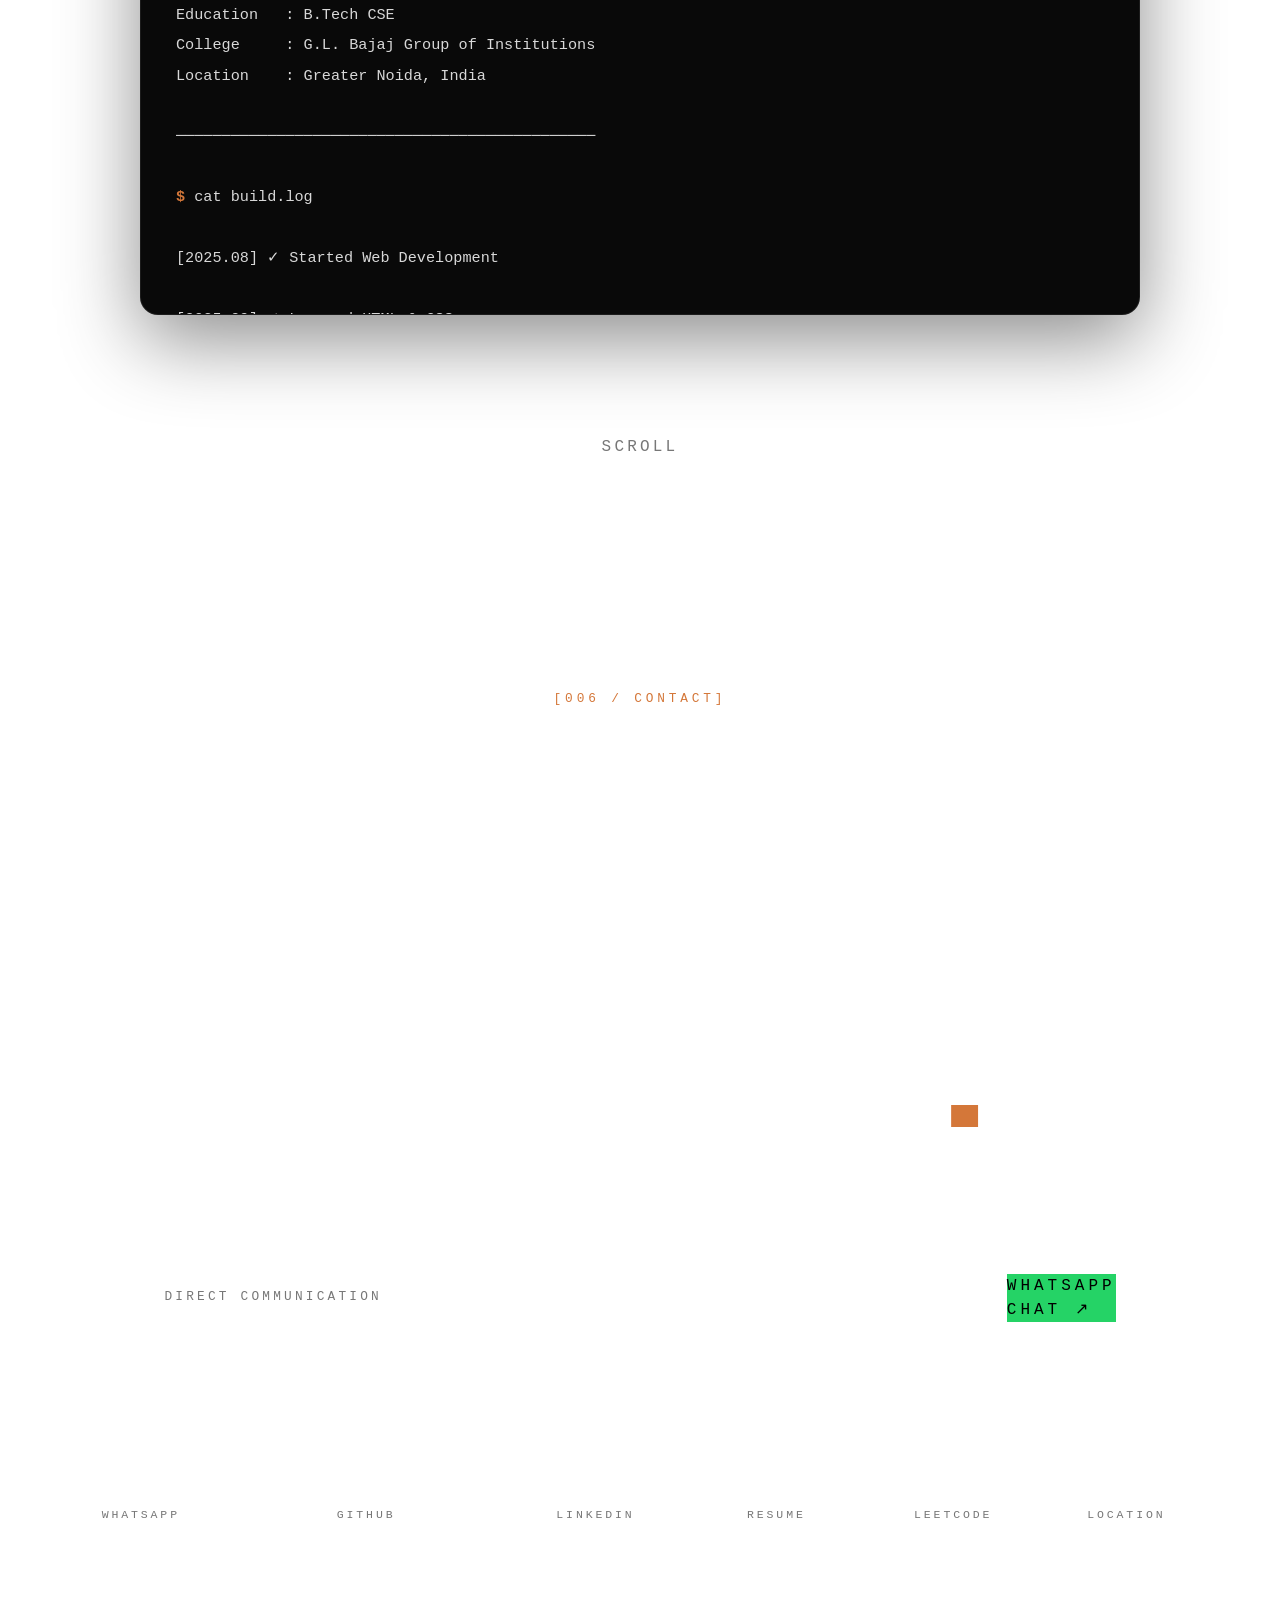
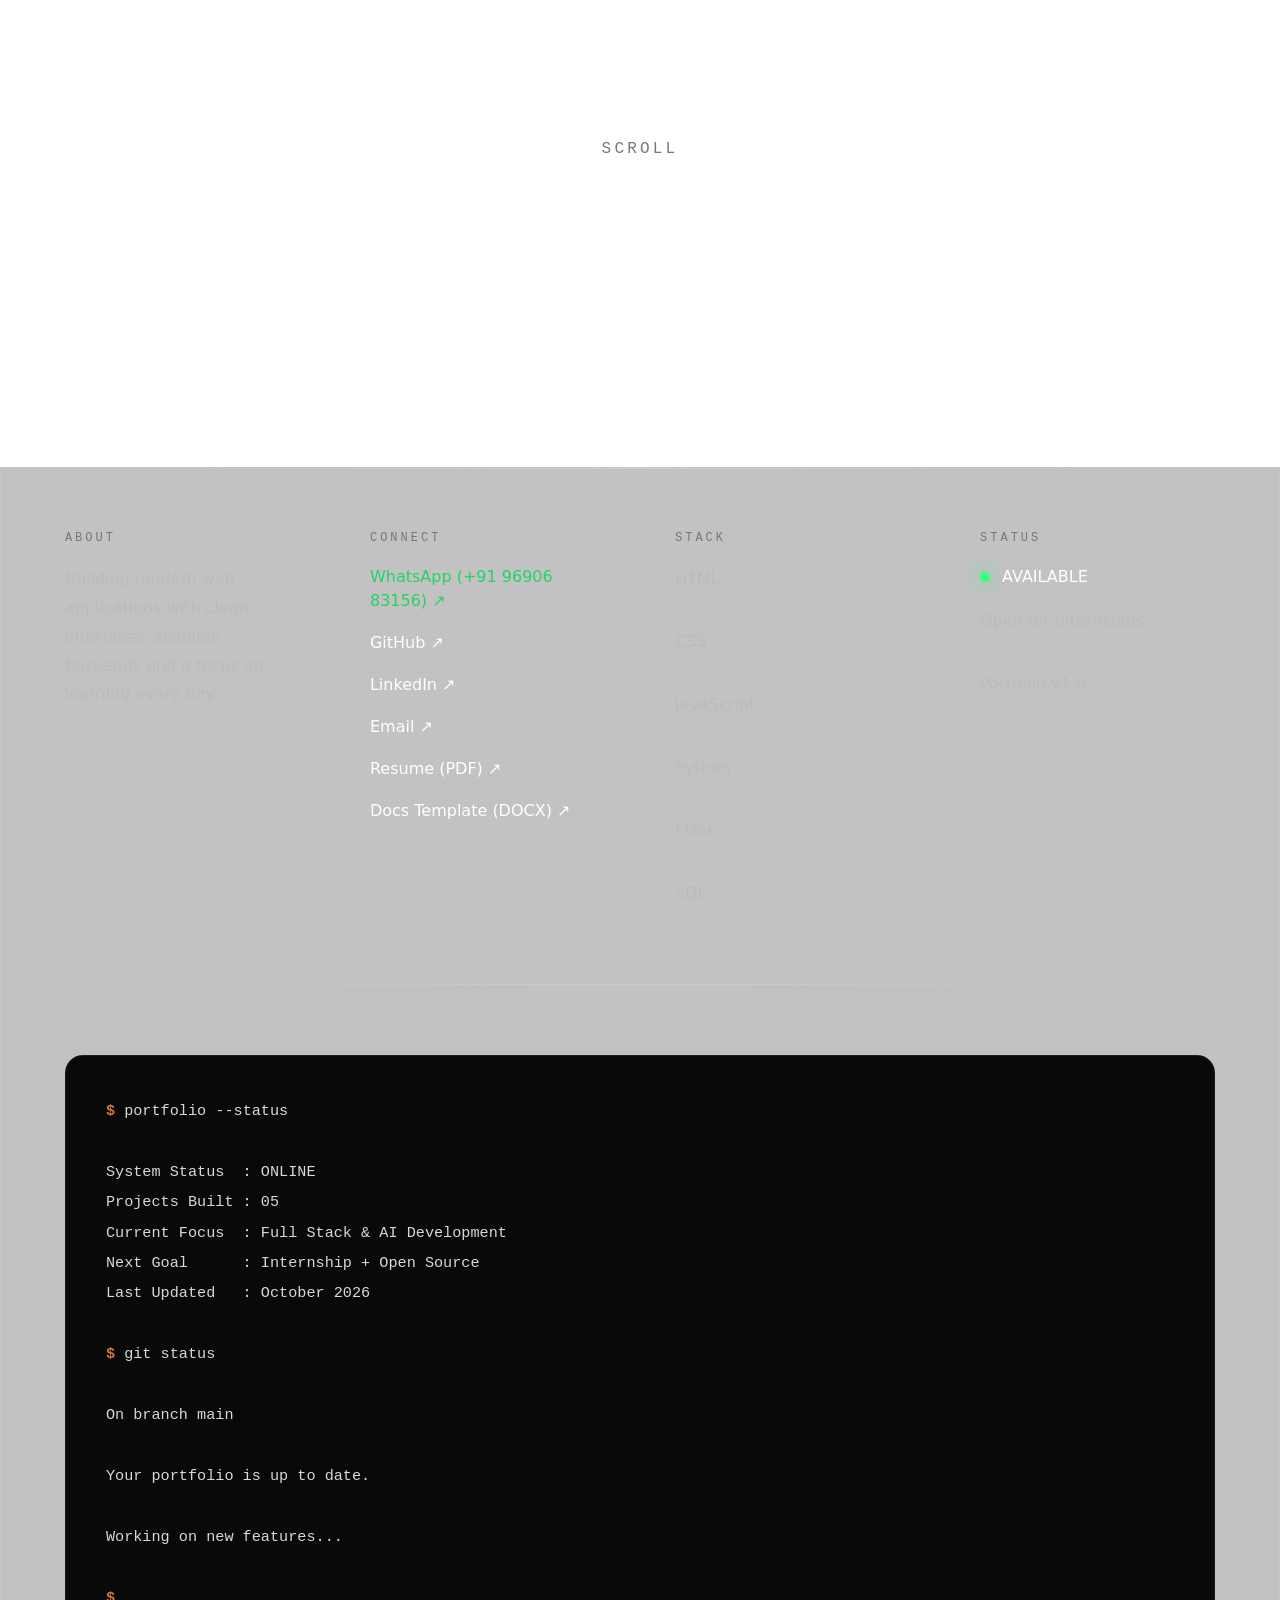
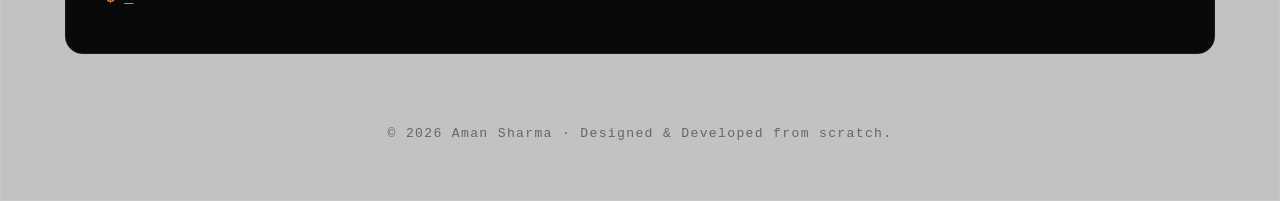
==== commit acdf634c: "m" ====
--- a/index.html
+++ b/index.html
@@ -1416,8 +1416,8 @@
             <span class="mail-label">DIRECT COMMUNICATION</span>
 
             <h2>
-                <a href="mailto:codewithaman88@gmail.com" style="margin-right: 15%">
-                    codewithaman88@gmail.com
+                <a href="mailto:shruti.sharma6386@gmail.com@gmail.com" style="margin-right: 15%">
+                    shruti.sharma6386@gmail.com@gmail.com
                 </a>
             </h2>
 
@@ -1435,7 +1435,7 @@
             </a>
 
             <a class="mail-btn"
-               href="mailto:codewithaman88@gmail.com">
+               href="mailto:shruti.sharma6386@gmail.com@gmail.com">
 
                 SEND MAIL ↗
 
@@ -1564,7 +1564,7 @@
                 LinkedIn ↗
             </a>
 
-            <a href="mailto:codewithaman88@gmail.com">
+            <a href="mailto:shruti.sharma6386@gmail.com@gmail.com">
                 Email ↗
             </a>
 
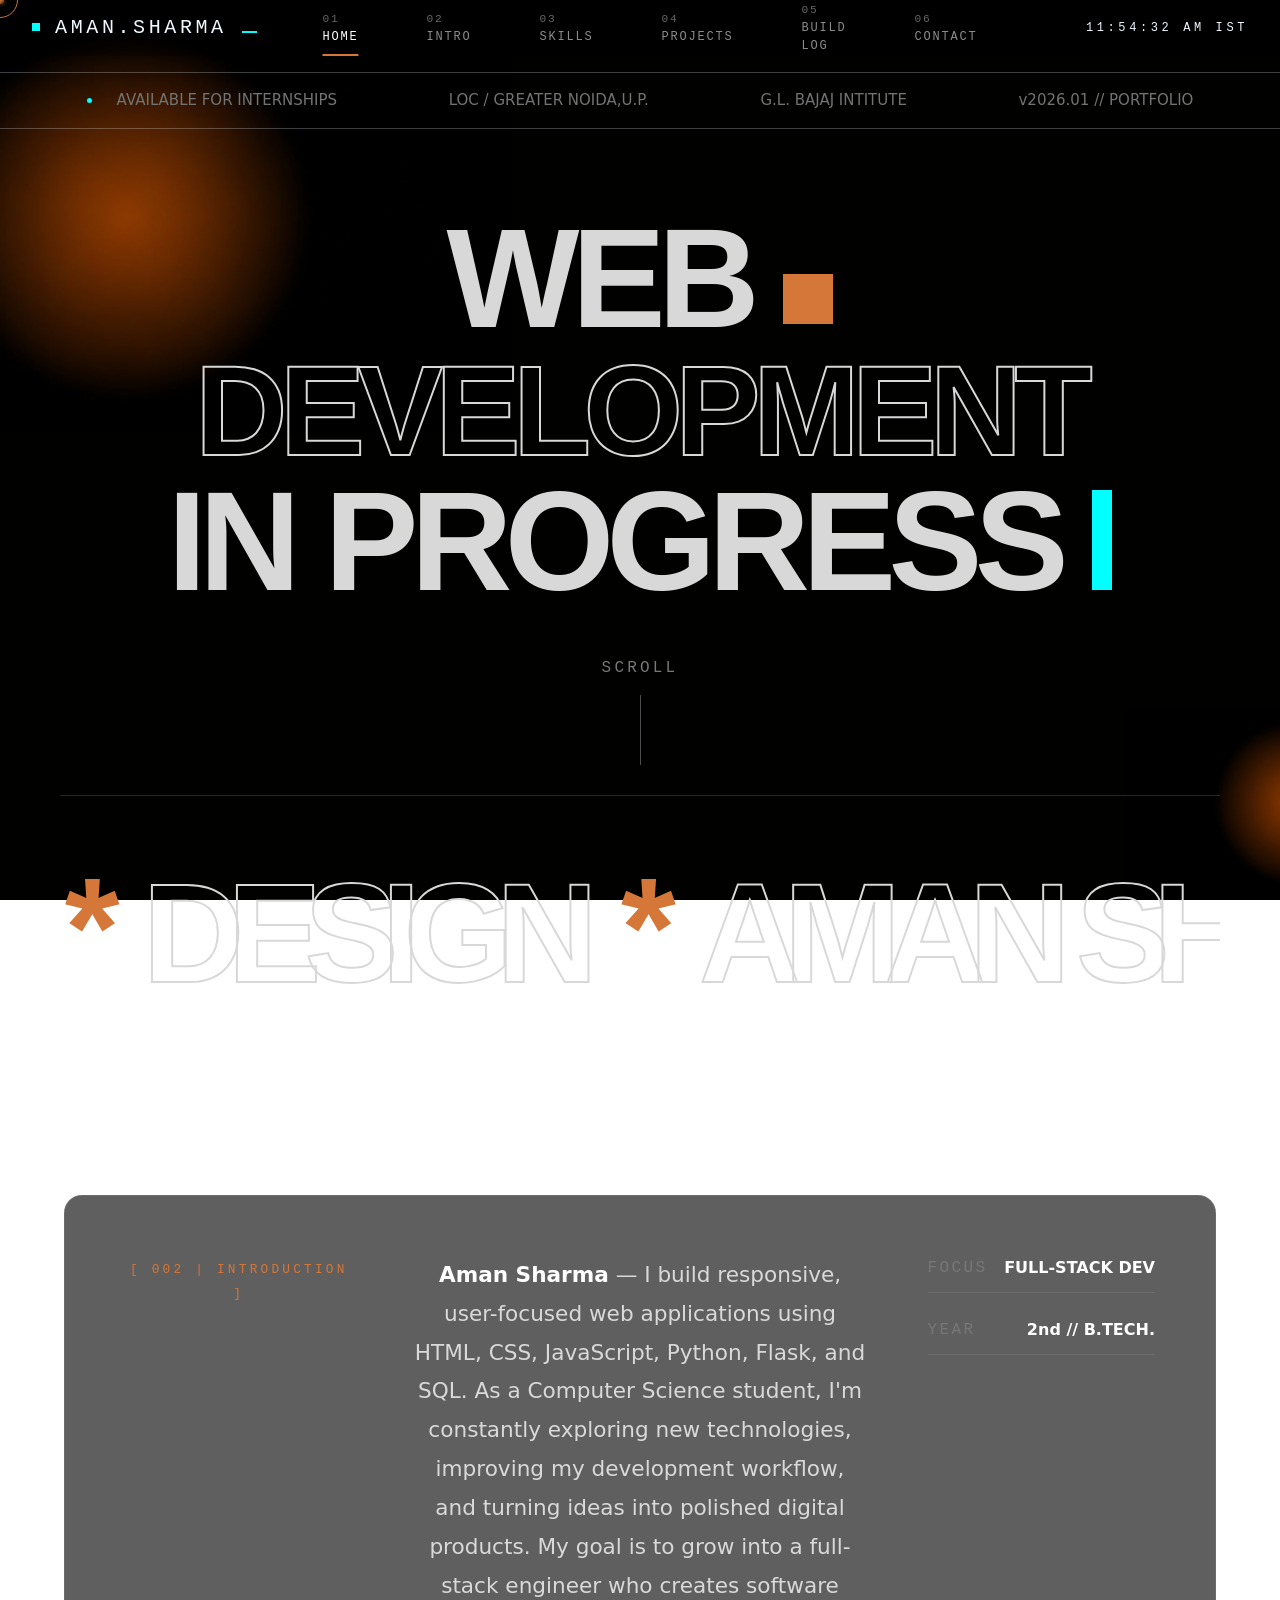
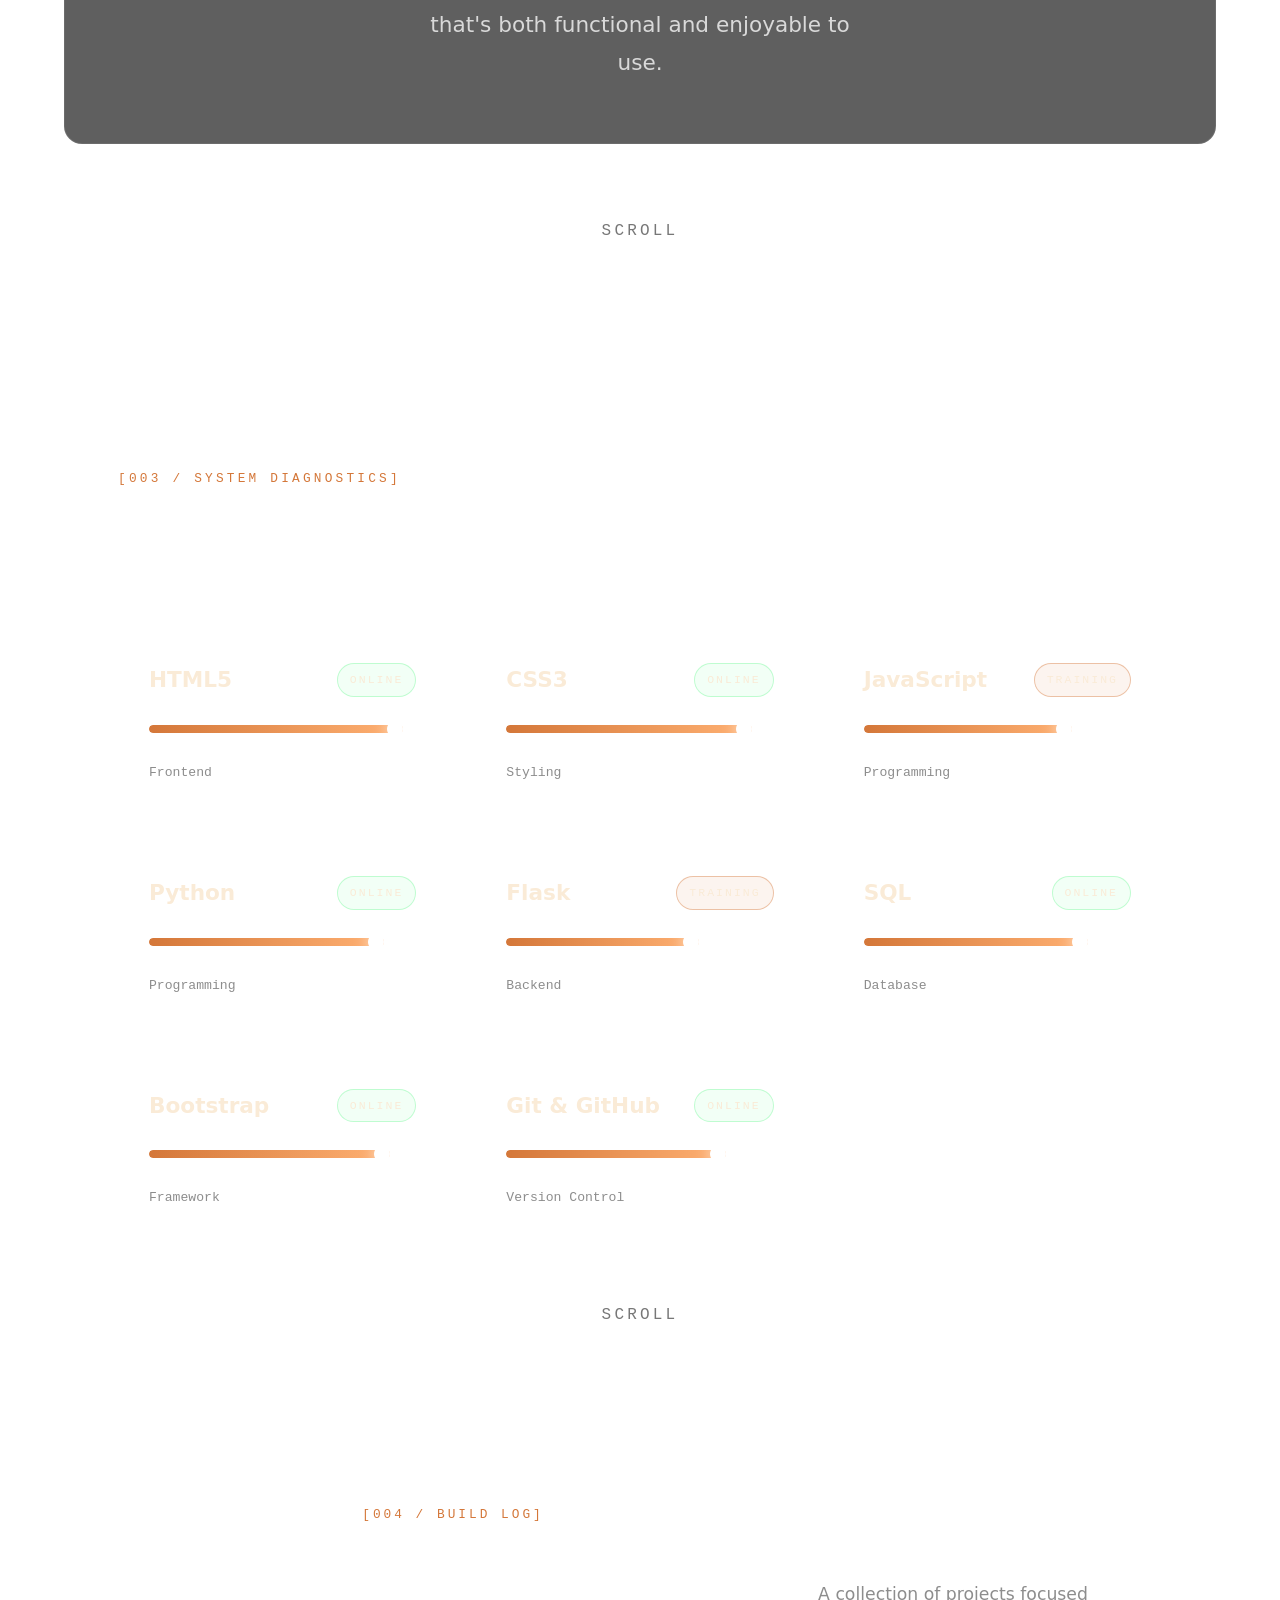
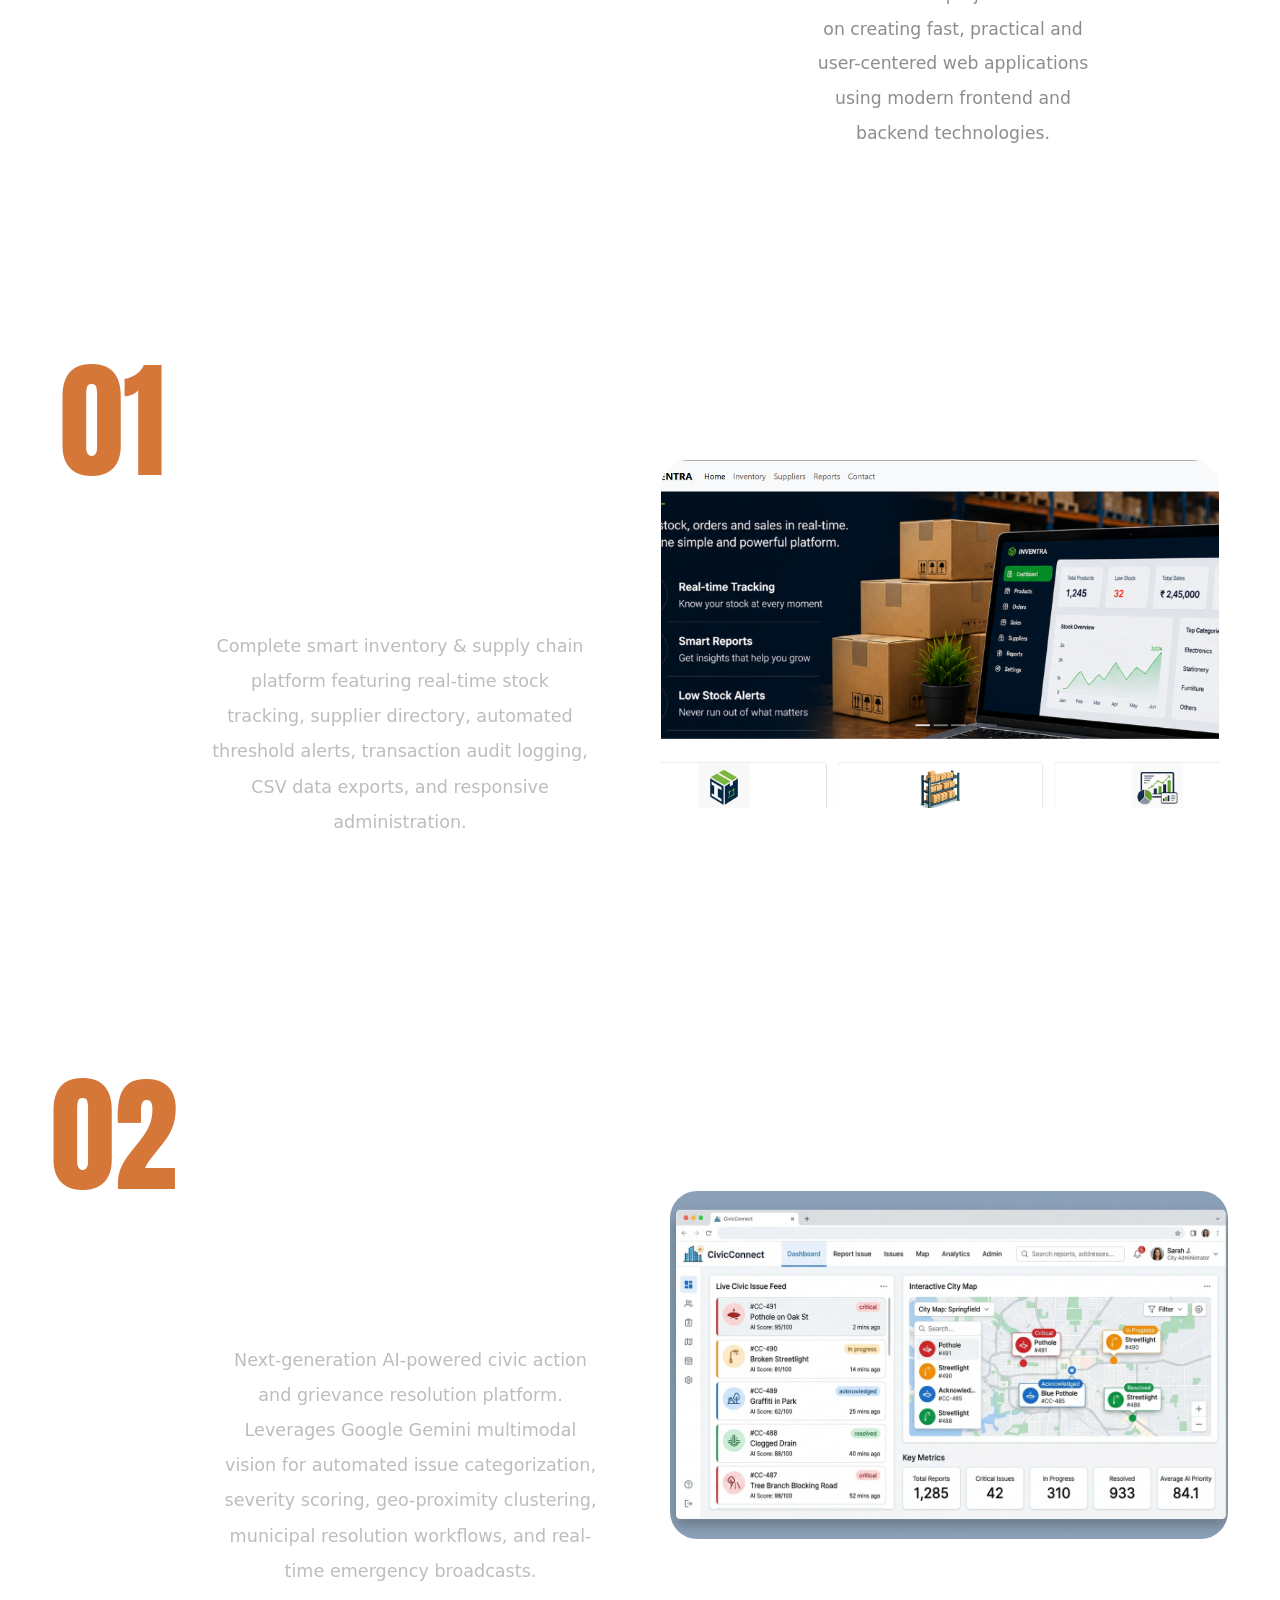
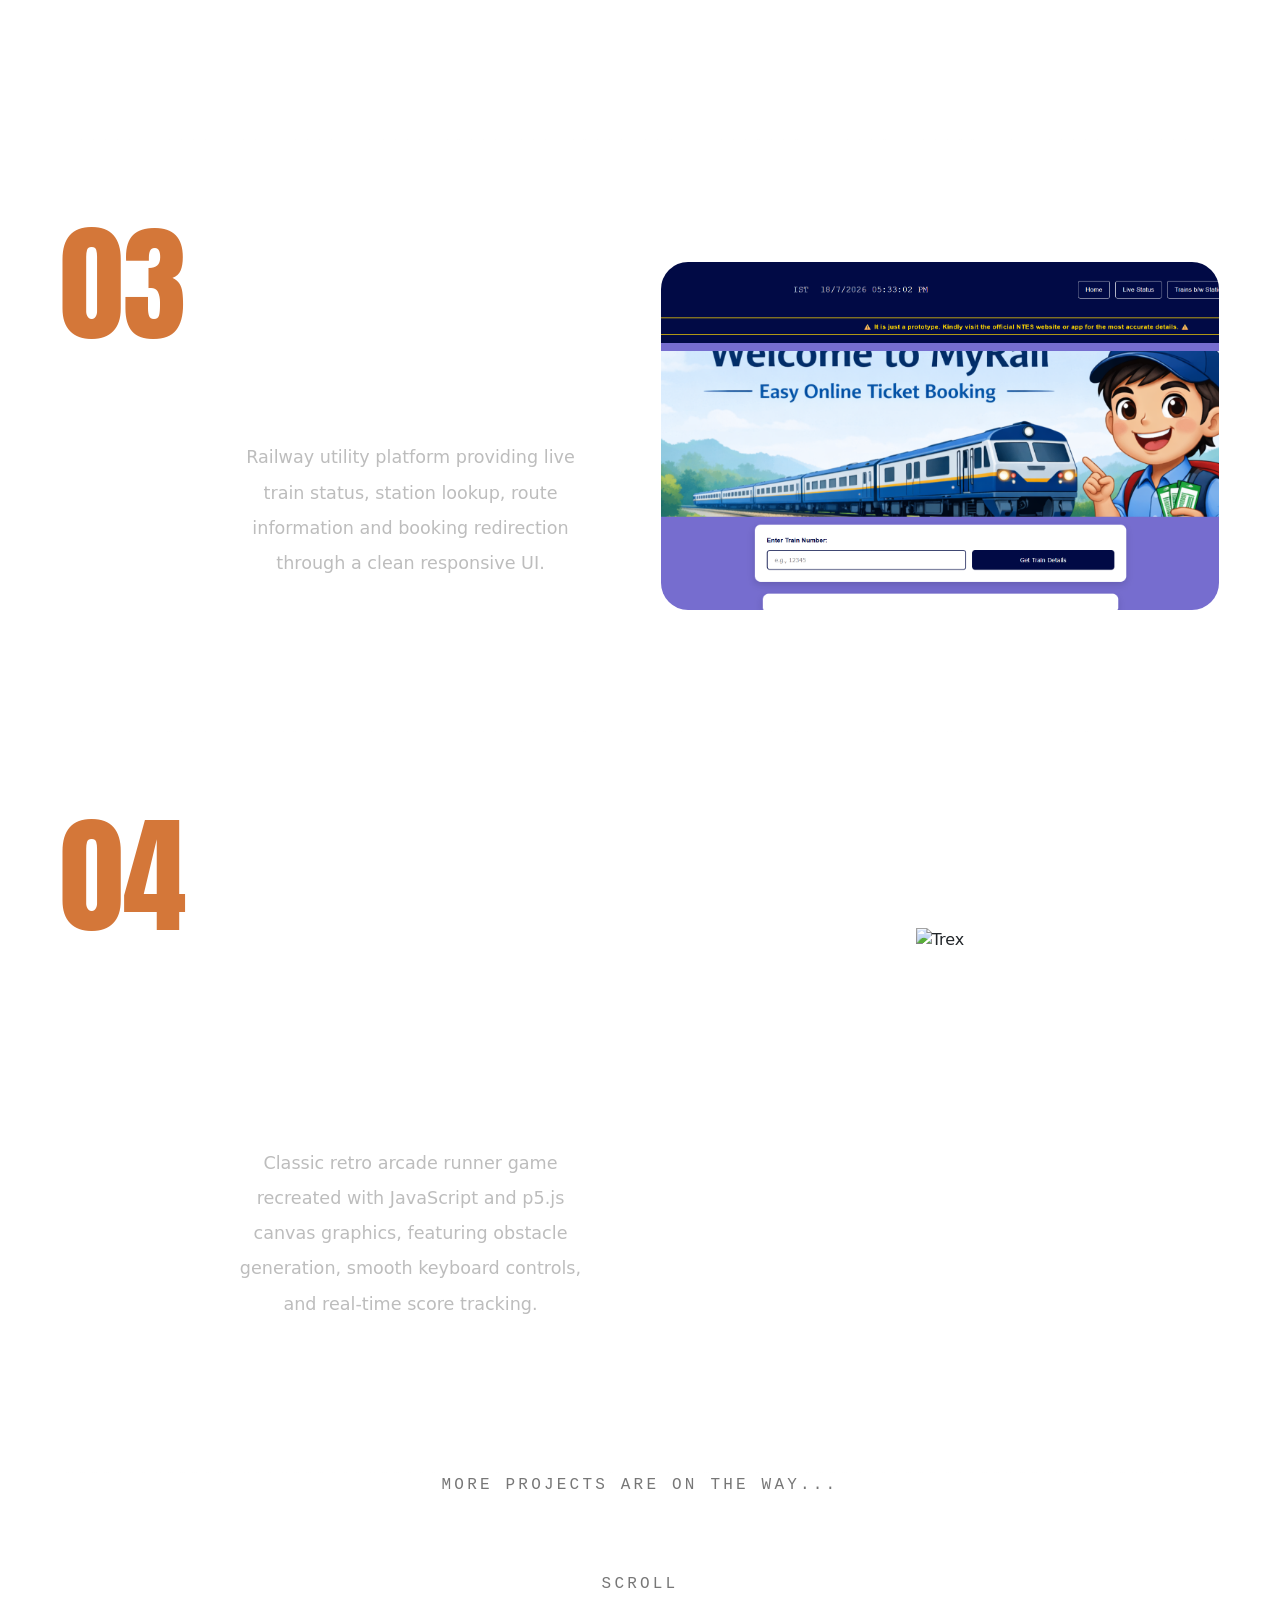
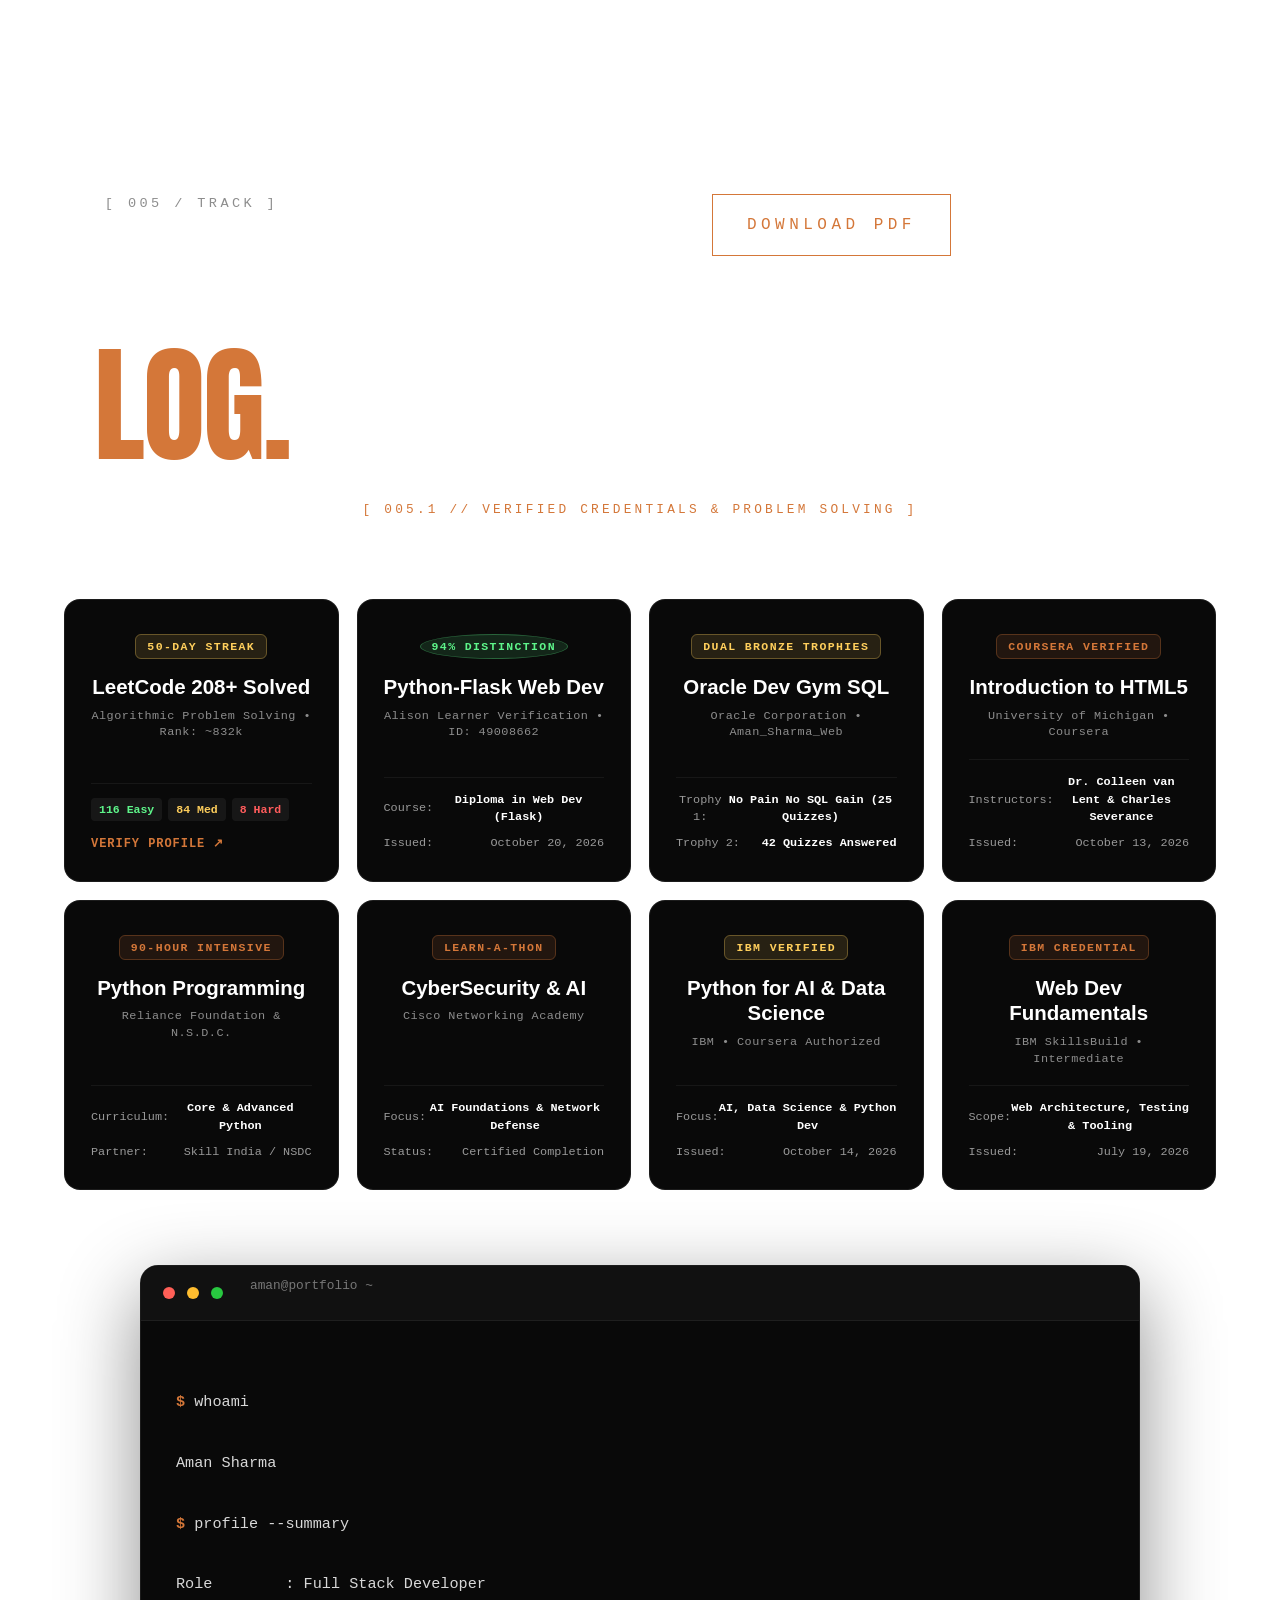
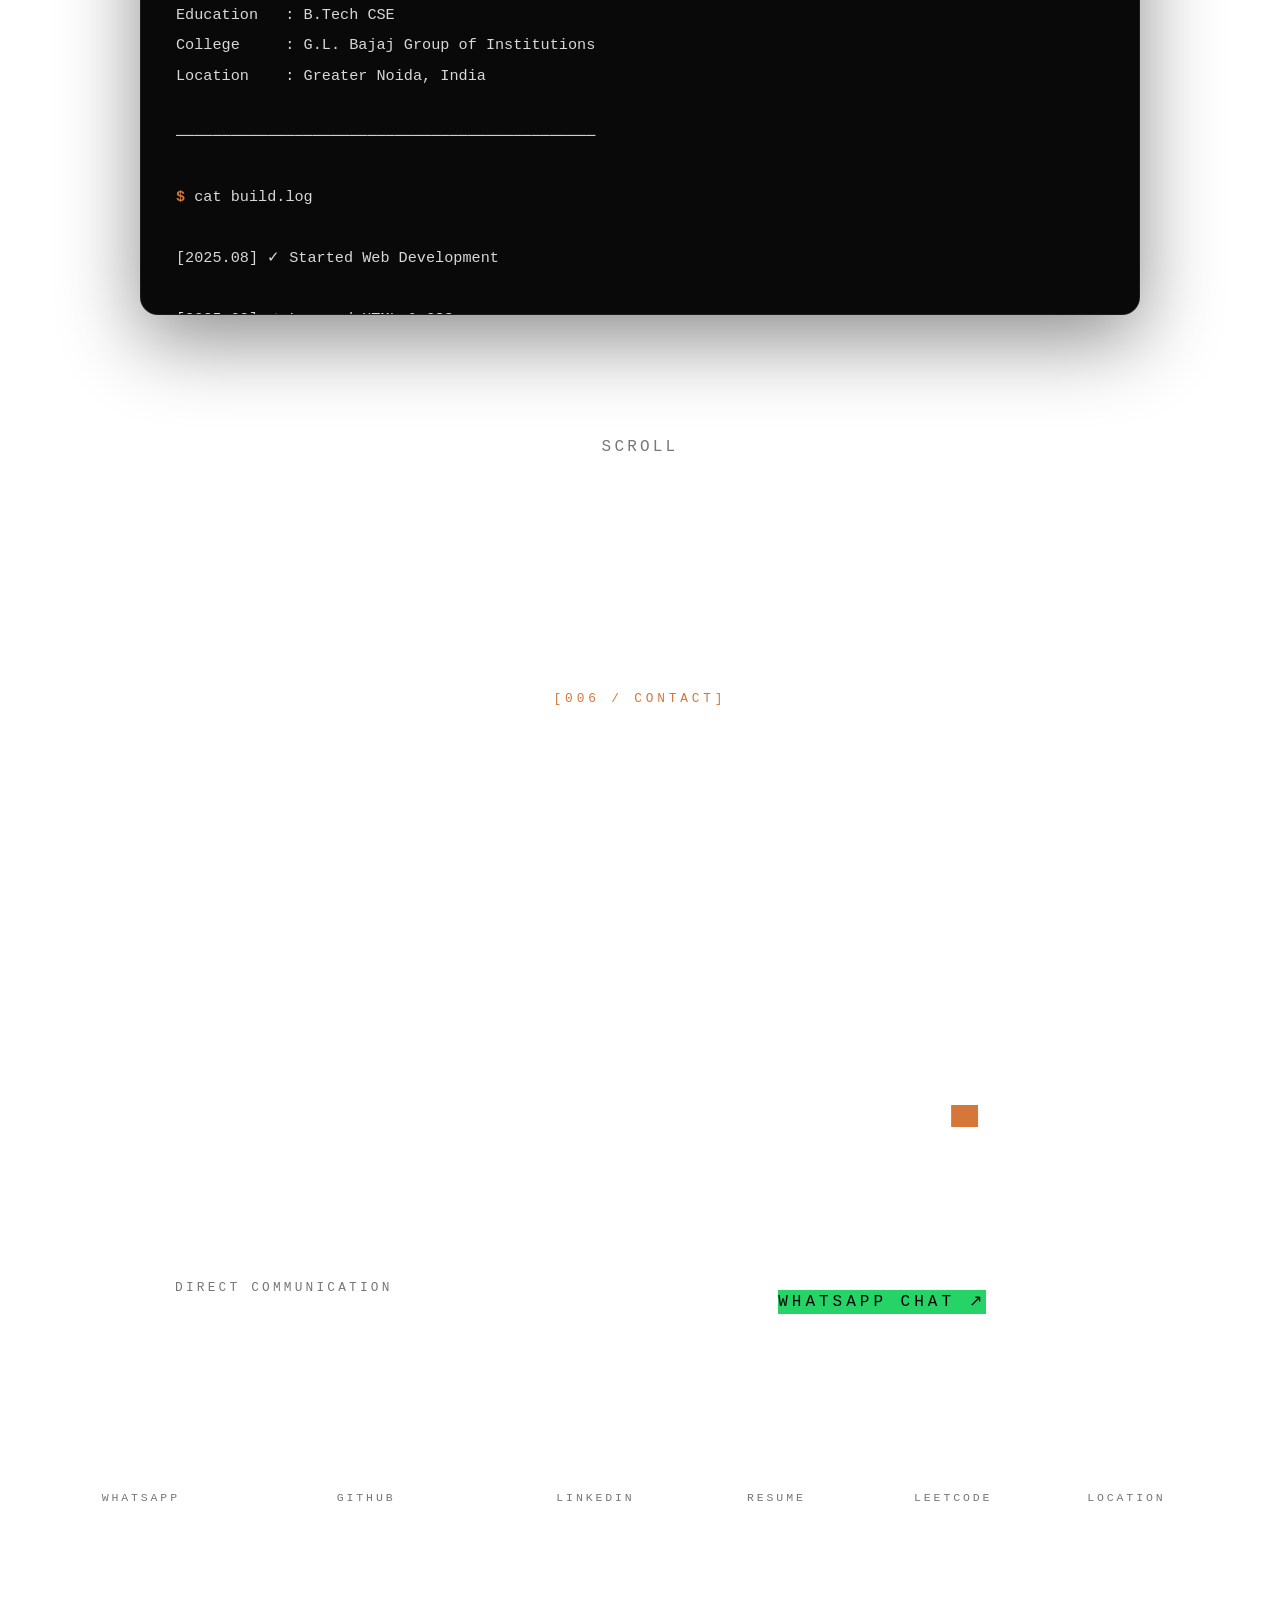
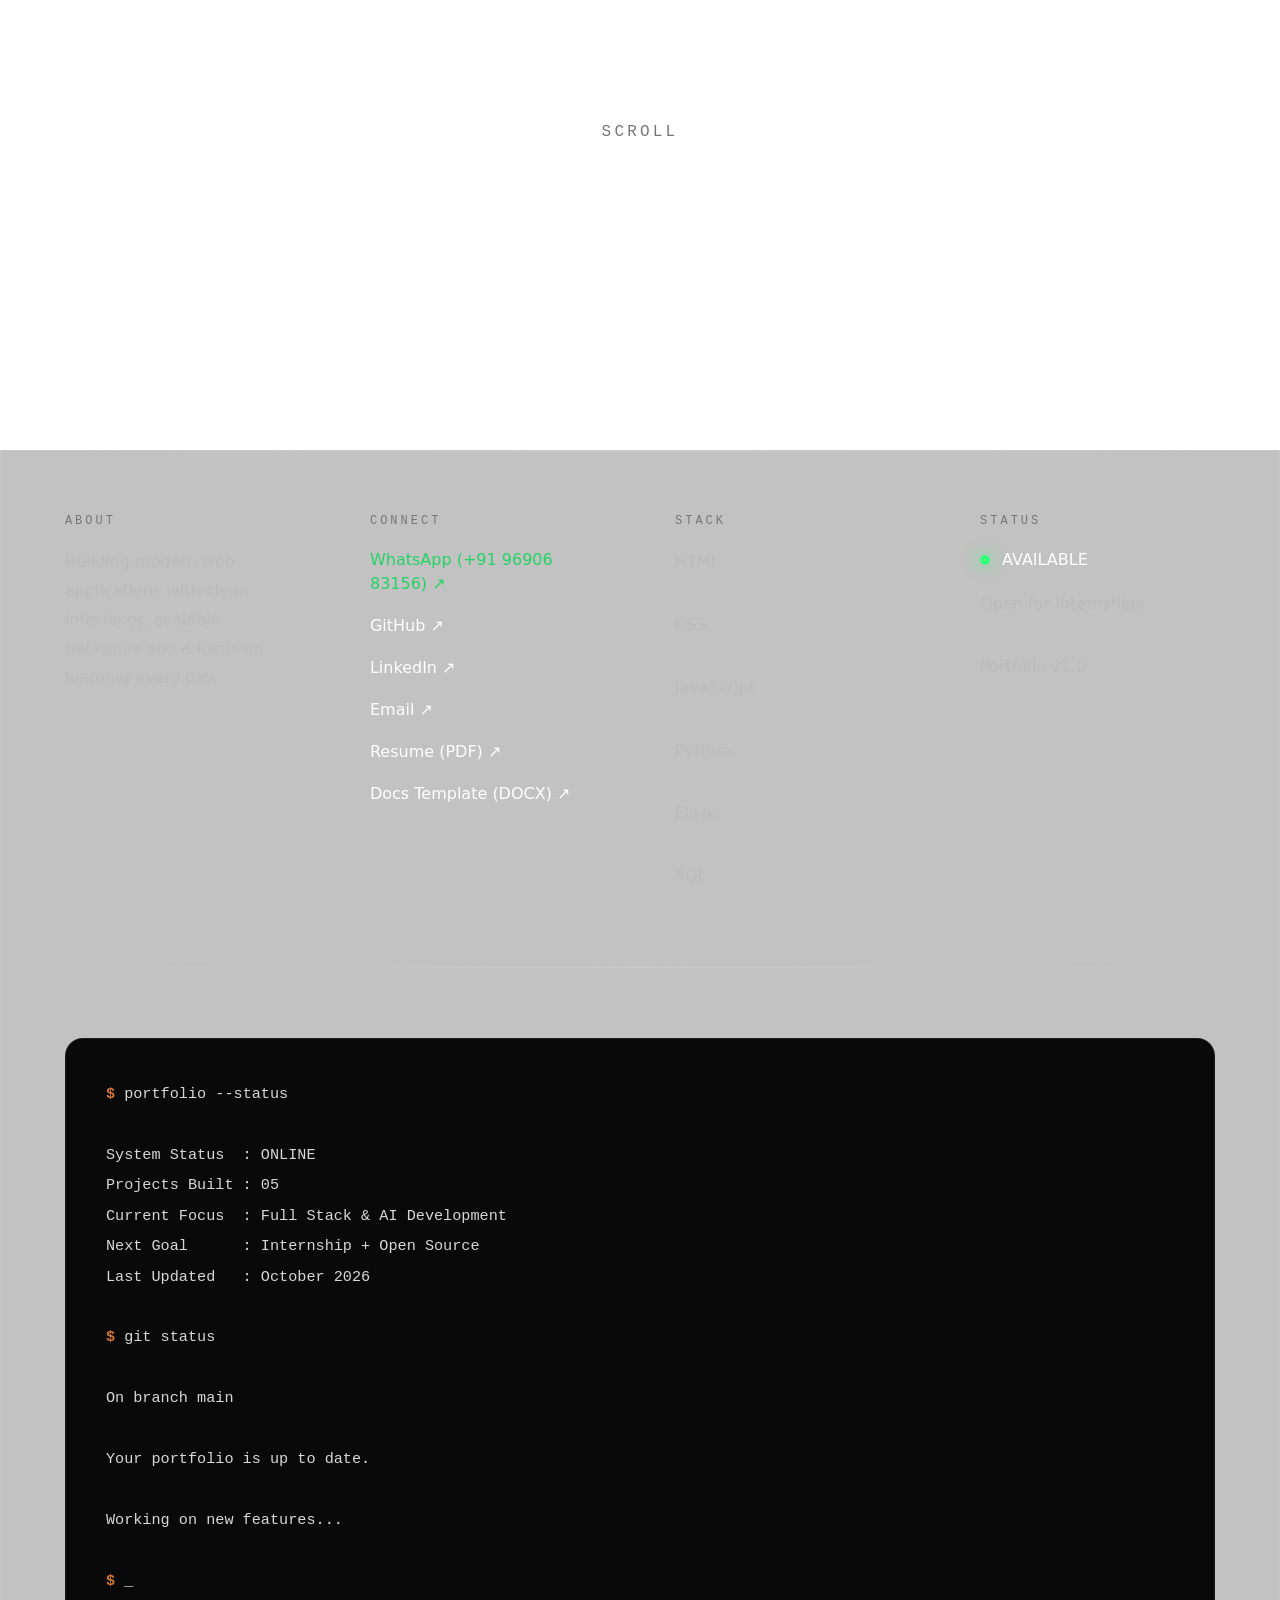
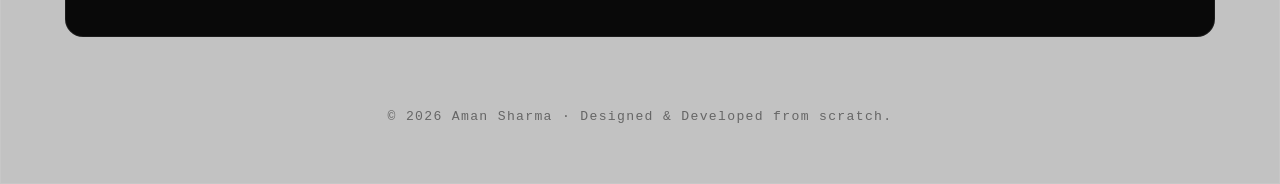
==== commit 2f6d1bdd: "mail id" ====
--- a/index.html
+++ b/index.html
@@ -1416,8 +1416,8 @@
             <span class="mail-label">DIRECT COMMUNICATION</span>
 
             <h2>
-                <a href="mailto:shruti.sharma6386@gmail.com@gmail.com" style="margin-right: 15%">
-                    shruti.sharma6386@gmail.com@gmail.com
+                <a href="mailto:shruti.sharma6386@gmail.com" style="margin-right: 15%">
+                    shruti.sharma6386@gmail.com
                 </a>
             </h2>
 
@@ -1435,7 +1435,7 @@
             </a>
 
             <a class="mail-btn"
-               href="mailto:shruti.sharma6386@gmail.com@gmail.com">
+               href="mailto:shruti.sharma6386@gmail.com">
 
                 SEND MAIL ↗
 
@@ -1564,7 +1564,7 @@
                 LinkedIn ↗
             </a>
 
-            <a href="mailto:shruti.sharma6386@gmail.com@gmail.com">
+            <a href="mailto:shruti.sharma6386@gmail.com">
                 Email ↗
             </a>
 
